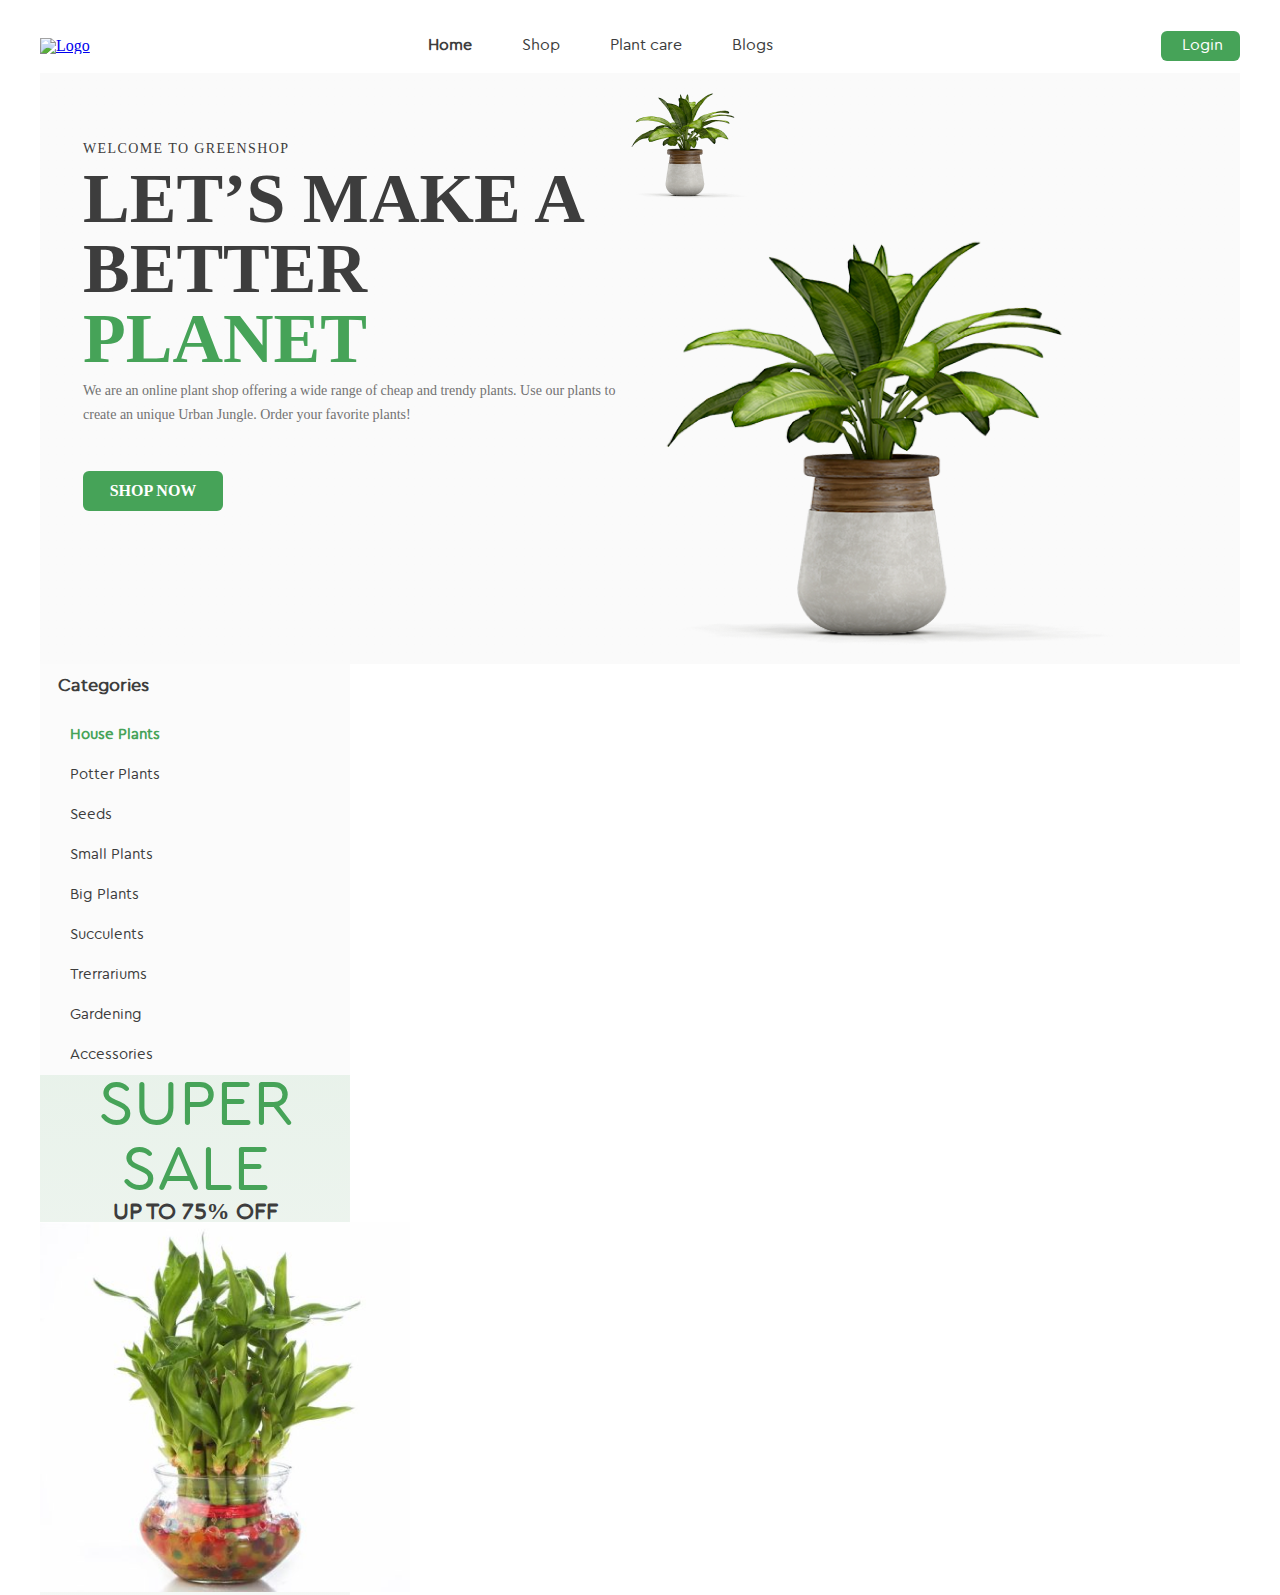
==== index.html @ 7dba87c8 "add dz7" ====
<!doctype html>
<html lang="en">
<head>
    <meta charset="UTF-8">
    <meta name="viewport"
          content="width=device-width, user-scalable=no, initial-scale=1.0, maximum-scale=1.0, minimum-scale=1.0">
    <meta http-equiv="X-UA-Compatible" content="ie=edge">
    <title>GREENSHOP</title>
    <link rel="stylesheet" href="css/reset.css">
    <link rel="stylesheet" href="css/style.css">
</head>
<body>

<header>
    <div class="container">
        <a href="#">
            <img src="img/Logo.svg" alt="Logo">
        </a>
        <nav>
            <ul>
                <li>
                    <a class="home" href="#">Home</a>
                </li>
                <li>
                    <a class="shop" href="#">Shop</a>
                </li>
                <li>
                    <a class="plantcare" href="#">Plant care</a>
                </li>
                <li>
                    <a class="blogs" href="#">Blogs</a>
                </li>
            </ul>
        </nav>
        <a class="login_btn" href="#">
            <img src="img/Logout.svg" alt="">
            Login
        </a>
    </div>
</header>

<main>
    <section class="banner">
        <div class="container">
            <div>
                <h2 class="welcome" >
                    WELCOME TO GREENSHOP
                </h2>
                <h1 class="planet">
                    Let’s Make a Better <span>Planet</span>
                </h1>
                <p class="urban">
                    We are an online plant shop offering a wide range of cheap and trendy plants. Use our plants to create an unique Urban Jungle. Order your favorite plants!
                </p>
                <a class="shop" href="#">
                    SHOP NOW
                </a>
            </div>
            <div>
                <img class="small" src="img/01%202.png" alt="flower">
                <img class="big" src="img/01%201.png" alt="flower">
            </div>
        </div>
    </section>
    <section class="product">
        <div class="container">
            <div class="menu">
                <nav>
                    <h3 class="categories">
                        Categories
                    </h3>
                    <ul>
                        <li>
                            <a class="houseplants" href="#">House Plants</a>
                        </li>
                        <li>
                            <a href="#">Potter Plants</a>
                        </li>
                        <li>
                            <a href="#">Seeds</a>
                        </li>
                        <li>
                            <a href="#">Small Plants</a>
                        </li>
                        <li>
                            <a href="#">Big Plants</a>
                        </li>
                        <li>
                            <a href="#">Succulents</a>
                        </li>
                        <li>
                            <a href="#">Trerrariums</a>
                        </li>
                        <li>
                            <a href="#">Gardening</a>
                        </li>
                        <li>
                            <a href="#">Accessories</a>
                        </li>
                    </ul>
                </nav>
                <div class="supersale">
                    <h1 class="super">SUPER SALE</h1>
                    <h2 class="up">UP TO 75% OFF</h2>
                    <img src="img/image%2012.png" alt="flower">
                </div>
            </div>
        </div>
    </section>
</main>

<footer></footer>

</body>
</html>
---- css/style.css ----
@font-face {
    font-family: 'cera_round_pro_demoregular';
    src: url('../fonts/ceraroundprodemo-regular-webfont.eot');
    src: url('../fonts/ceraroundprodemo-regular-webfont.eot?#iefix') format('embedded-opentype'),
    url('../fonts/ceraroundprodemo-regular-webfont.woff2') format('woff2'),
    url('../fonts/ceraroundprodemo-regular-webfont.woff') format('woff'),
    url('../fonts/ceraroundprodemo-regular-webfont.ttf') format('truetype'),
    url('../fonts/ceraroundprodemo-regular-webfont.svg#cera_round_pro_demoregular') format('svg');
    font-weight: normal;
    font-style: normal;
}
*{
    padding: 0;
    margin: 0;
    box-sizing: border-box;
}
.modal{
    max-width: 520px;
    margin: auto;
    padding: 52px 100px 40px 100px;
    border-bottom: solid 10px #46a358;
}
.modal .link{
    text-align: center;
    margin-bottom: 40px;
}
.modal .link a{
    font-weight: 500;
    font-size: 20px;
    line-height: 80%;
    color: #3d3d3d;
    text-decoration: none;
}
.modal .link a:last-of-type{
    color: #46a358;
}
.modal .link span{
    font-weight: 250;
    font-size: 18px;
    line-height: 89%;
    color: #3d3d3d;
    margin: 0 11px;
}
.text{
    margin-bottom: 14px;
    font-weight: 400;
    font-size: 13px;
    line-height: 123%;
    color: #3d3d3d;
}
.form .box{
    width: 300px;
    height: 40px;
    border: 1px solid #eaeaea;
    border-radius: 5px;

    font-weight: 400;
    font-size: 14px;
    line-height: 114%;
    color: #a5a5a5;

    padding: 12px 14px;

    margin-bottom: 16px;
}
.form input:last-of-type{
    margin-bottom: 41px;
}

.form .btn{
    width: 300px;
    height: 45px;
    background: #46a358;
    font-weight: 700;
    font-size: 16px;
    line-height: 100%;
    color: #fff;
    padding: 13px;
    text-align: center;
    margin-bottom: 36px;
}
.with{
    font-weight: 400;
    font-size: 13px;
    line-height: 123%;
    color: #3d3d3d;
    text-align: center;
    margin-bottom: 27px;
}
.social{
    border: 1px solid #eaeaea;
    border-radius: 5px;
    width: 300px;
    height: 40px;

    display: flex;
    justify-content: center;
    align-items: center;

    text-decoration: none;
    font-weight: 500;
    font-size: 13px;
    line-height: 123%;
    text-align: center;
    color: #727272;
}
.modal .social .picinet{
    margin-right: 9px;
}

.social.twoa{
    margin-bottom: 15px;
}



header .container{
    max-width: 1200px;
    margin: auto;
}
header{
    padding-top: 31px;
    padding-bottom: 12px;
}
.login_btn{
    border-radius: 6px;
    background: #46a358;
    font-weight: 500;
    font-size: 16px;
    color: #fff;
    text-decoration: none;

    display: inline-flex;
    justify-content: center;
    align-items: center;

    padding: 7px 17px;
    font-family: 'cera_round_pro_demoregular';
}
.login_btn img{
    margin-right: 4px;
}
header .container{
    display: flex;
    justify-content: space-between;
    align-items: center;
    max-width: 1200px;
    margin: auto;
}
header ul{
    display: flex;
    align-items: center;
    font-family: 'cera_round_pro_demoregular';
}
header .home{
    font-weight: 700;
    font-size: 16px;
    color: #3d3d3d;
    margin-right: 50px;
    text-decoration: none;
}
header .home:hover{
    color: orange;
}
header .shop, .plantcare, .blogs{
    font-weight: 400;
    font-size: 16px;
    color: #3d3d3d;
    margin-right: 50px;
    text-decoration: none;
}

main{
    max-width: 1200px;
    margin: auto;
}
main .banner .welcome{
    font-weight: 500;
    font-size: 14px;
    line-height: 114%;
    letter-spacing: 0.1em;
    text-transform: uppercase;
    color: #3d3d3d;
    padding-top: 68px;
    padding-bottom: 7px;
}
main .banner .planet{
    max-width: 530px;
    font-weight: 900;
    font-size: 70px;
    line-height: 100%;
    text-transform: uppercase;
    color: #3d3d3d;
    margin-bottom: 5px;
}
main span{
    color: #46a358;
}
main .banner .urban{
    max-width: 557px;
    font-weight: 400;
    font-size: 14px;
    line-height: 171%;
    color: #727272;
    margin-bottom: 44px;
}
main .banner .shop{
    border-radius: 6px;
    background: #46a358;

    display: inline-flex;
    justify-content: center;
    align-items: center;
    
    font-weight: 700;
    font-size: 16px;
    line-height: 125%;
    text-transform: uppercase;
    color: #fff;
    text-decoration: none;
    width: 140px;
    height: 40px;
    margin-bottom: 85px;
}
main .banner .container{
    display: inline-flex;
    box-sizing: border-box ;
    padding-left: 43px;
    background: linear-gradient(135deg, rgba(245, 245, 245, 0.5) 0%, rgba(245, 245, 245, 0.5) 100%);
}
main .banner .big{
    max-width: 507px;
}
main .banner .small{
    width: 135px;
}


/*main .product .container{*/
/*    display: flex;*/
/*    justify-content: space-between;*/
/*}*/

.product .menu{
    max-width: 310px;
    background: #fbfbfb;
}
.product .menu .categories{
    font-weight: 700;
    font-size: 18px;
    line-height: 89%;
    color: #3d3d3d;
    padding: 14px 18px;
    margin-bottom: 7px;
    font-family: 'cera_round_pro_demoregular';
}
.product .menu .houseplants{
    font-weight: 700;
    font-size: 15px;
    line-height: 267%;
    color: #46a358;
    text-decoration: none;
}
.product .menu a{
    font-weight: 400;
    color: #3d3d3d;
    font-size: 15px;
    line-height: 267%;
    text-decoration: none;
    padding: 37px 30px;
    margin-bottom: 377px;
    font-family: 'cera_round_pro_demoregular';
}
.product .menu .supersale{
    max-width: 310px;
    background: linear-gradient(180deg, rgba(70, 163, 88, 0.1) 0%, rgba(70, 163, 88, 0.03) 100%);
}
.product .menu .super{
    font-weight: 400;
    font-size: 65px;
    line-height: 100%;
    color: #46a358;
    text-align: center;
    font-family: 'cera_round_pro_demoregular';
}
.product .menu .up{
    font-weight: 700;
    font-size: 23px;
    line-height: 70%;
    text-align: center;
    color: #3d3d3d;
    font-family: 'cera_round_pro_demoregular';

}
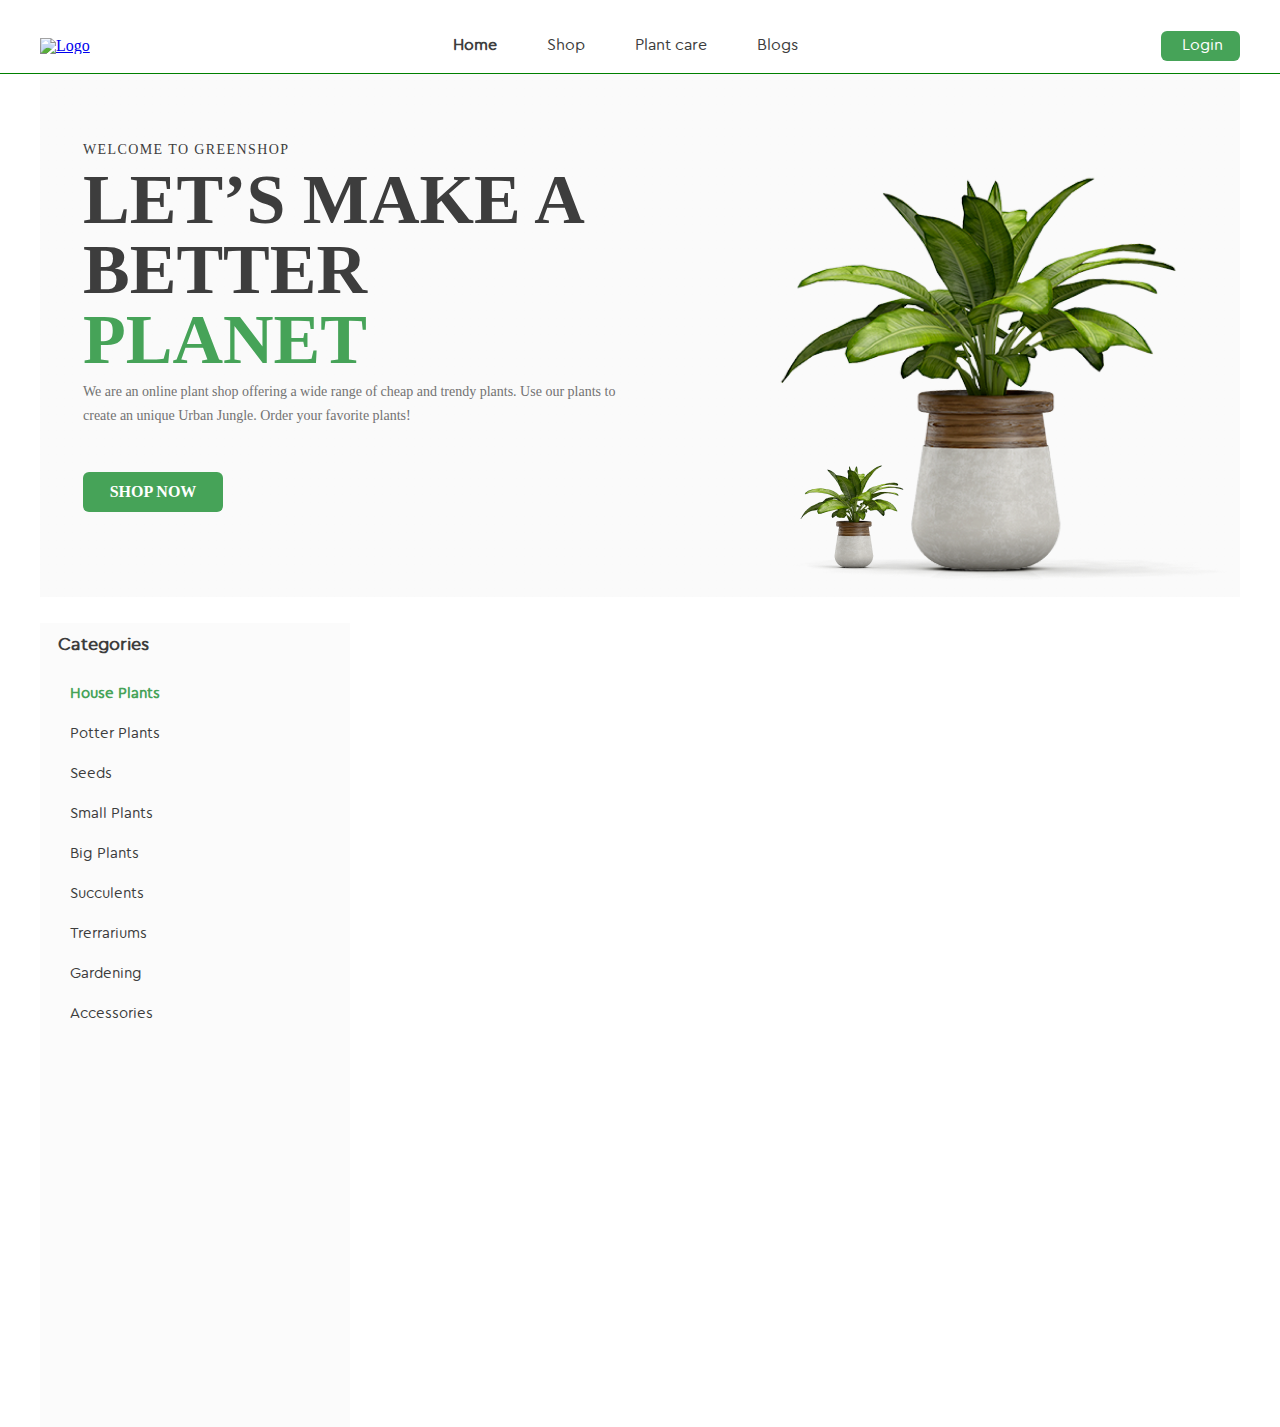
==== commit 227bf896: "add dz7" ====
--- a/index.html
+++ b/index.html
@@ -56,22 +56,21 @@
                     SHOP NOW
                 </a>
             </div>
-            <div>
-                <img class="small" src="img/01%202.png" alt="flower">
-                <img class="big" src="img/01%201.png" alt="flower">
+            <div class="flowers">
+                <img src="img/01%202.png" alt="flower">
             </div>
         </div>
     </section>
+
     <section class="product">
         <div class="container">
             <div class="menu">
-                <nav>
-                    <h3 class="categories">
+                <h2 class="categories">
                         Categories
-                    </h3>
+                </h2>
                     <ul>
                         <li>
-                            <a class="houseplants" href="#">House Plants</a>
+                            <a href="#">House Plants</a>
                         </li>
                         <li>
                             <a href="#">Potter Plants</a>
@@ -98,12 +97,10 @@
                             <a href="#">Accessories</a>
                         </li>
                     </ul>
-                </nav>
-                <div class="supersale">
-                    <h1 class="super">SUPER SALE</h1>
-                    <h2 class="up">UP TO 75% OFF</h2>
-                    <img src="img/image%2012.png" alt="flower">
-                </div>
+                <img src="img/Supersale.png" alt="">
+            </div>
+            <div class="muchplants">
+
             </div>
         </div>
     </section>
--- a/css/style.css
+++ b/css/style.css
@@ -66,7 +66,6 @@
 .form input:last-of-type{
     margin-bottom: 41px;
 }
-
 .form .btn{
     width: 300px;
     height: 45px;
@@ -107,7 +106,6 @@
 .modal .social .picinet{
     margin-right: 9px;
 }
-
 .social.twoa{
     margin-bottom: 15px;
 }
@@ -121,6 +119,7 @@
 header{
     padding-top: 31px;
     padding-bottom: 12px;
+    border-bottom: solid 1px green;
 }
 .login_btn{
     border-radius: 6px;
@@ -150,13 +149,13 @@
 header ul{
     display: flex;
     align-items: center;
+    gap: 50px;
     font-family: 'cera_round_pro_demoregular';
 }
 header .home{
     font-weight: 700;
     font-size: 16px;
     color: #3d3d3d;
-    margin-right: 50px;
     text-decoration: none;
 }
 header .home:hover{
@@ -166,13 +165,17 @@
     font-weight: 400;
     font-size: 16px;
     color: #3d3d3d;
-    margin-right: 50px;
-    text-decoration: none;
-}
+    text-decoration: none;
+}
+
+
 
 main{
     max-width: 1200px;
     margin: auto;
+}
+main .banner{
+    margin-bottom: 26px;
 }
 main .banner .welcome{
     font-weight: 500;
@@ -223,24 +226,21 @@
     margin-bottom: 85px;
 }
 main .banner .container{
-    display: inline-flex;
+    display: flex;
+    justify-content: space-between;
     box-sizing: border-box ;
     padding-left: 43px;
     background: linear-gradient(135deg, rgba(245, 245, 245, 0.5) 0%, rgba(245, 245, 245, 0.5) 100%);
 }
-main .banner .big{
-    max-width: 507px;
-}
-main .banner .small{
-    width: 135px;
-}
-
-
-/*main .product .container{*/
-/*    display: flex;*/
-/*    justify-content: space-between;*/
-/*}*/
-
+main .container .flowers{
+    display: flex;
+    align-items: flex-end;
+}
+
+
+.product .container{
+
+}
 .product .menu{
     max-width: 310px;
     background: #fbfbfb;
@@ -254,41 +254,27 @@
     margin-bottom: 7px;
     font-family: 'cera_round_pro_demoregular';
 }
-.product .menu .houseplants{
+.product .menu li:first-of-type a{
     font-weight: 700;
     font-size: 15px;
     line-height: 267%;
     color: #46a358;
     text-decoration: none;
 }
-.product .menu a{
+.product .menu ul a{
     font-weight: 400;
     color: #3d3d3d;
     font-size: 15px;
     line-height: 267%;
     text-decoration: none;
-    padding: 37px 30px;
+    padding-left: 30px;
+    font-family: 'cera_round_pro_demoregular';
+}
+.product .menu ul{
     margin-bottom: 377px;
-    font-family: 'cera_round_pro_demoregular';
-}
-.product .menu .supersale{
-    max-width: 310px;
-    background: linear-gradient(180deg, rgba(70, 163, 88, 0.1) 0%, rgba(70, 163, 88, 0.03) 100%);
-}
-.product .menu .super{
-    font-weight: 400;
-    font-size: 65px;
-    line-height: 100%;
-    color: #46a358;
-    text-align: center;
-    font-family: 'cera_round_pro_demoregular';
-}
-.product .menu .up{
-    font-weight: 700;
-    font-size: 23px;
-    line-height: 70%;
-    text-align: center;
-    color: #3d3d3d;
-    font-family: 'cera_round_pro_demoregular';
-
-}
+}
+
+
+
+
+
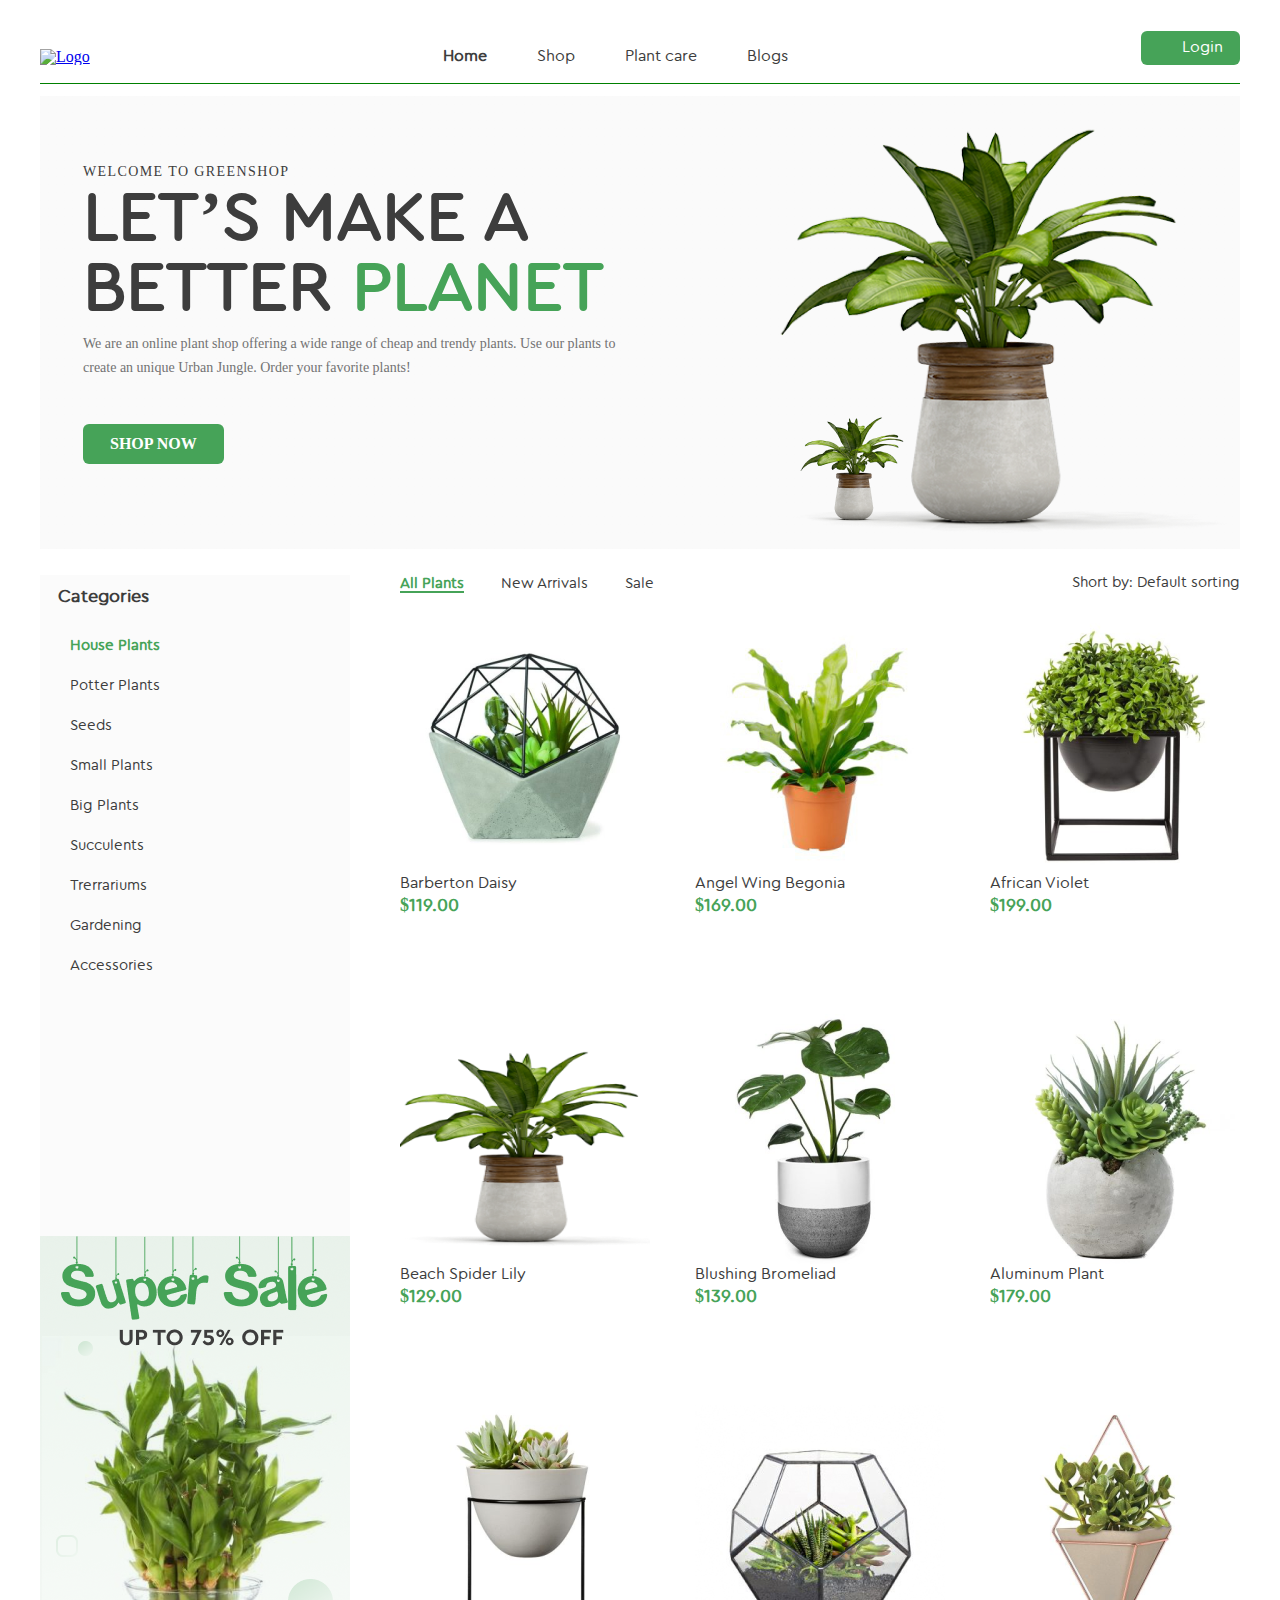
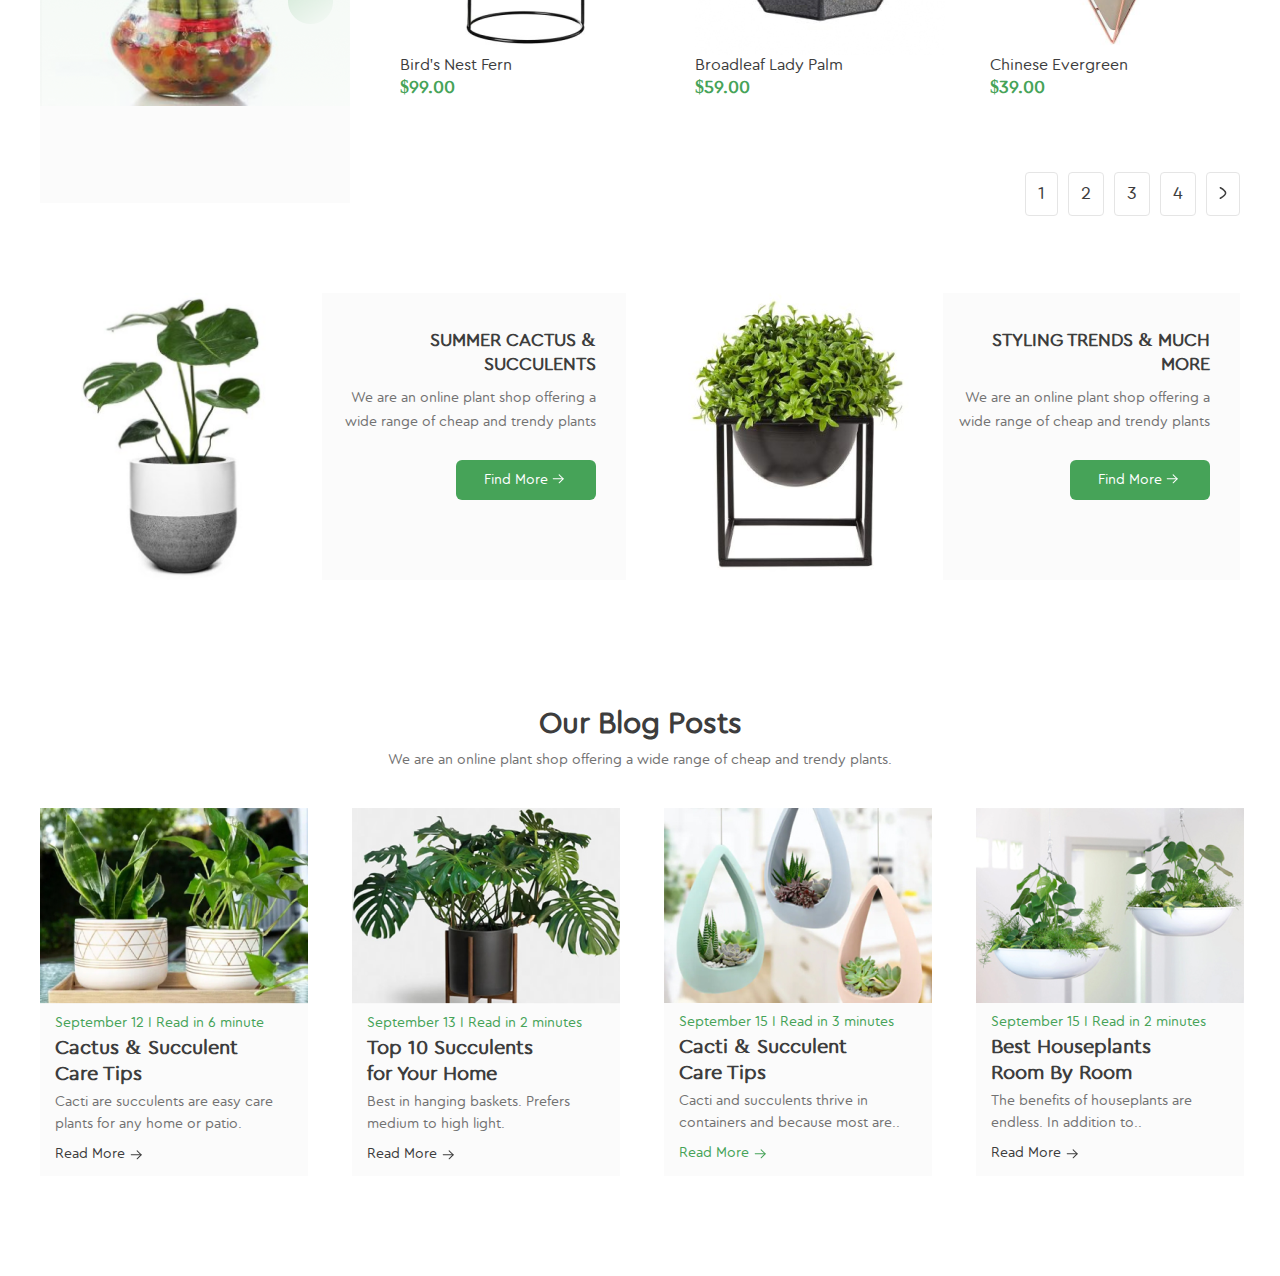
==== commit 66c17852: "add dz9" ====
--- a/index.html
+++ b/index.html
@@ -33,7 +33,6 @@
             </ul>
         </nav>
         <a class="login_btn" href="#">
-            <img src="img/Logout.svg" alt="">
             Login
         </a>
     </div>
@@ -57,7 +56,7 @@
                 </a>
             </div>
             <div class="flowers">
-                <img src="img/01%202.png" alt="flower">
+                <img src="img/012.png" alt="flower">
             </div>
         </div>
     </section>
@@ -65,9 +64,7 @@
     <section class="product">
         <div class="container">
             <div class="menu">
-                <h2 class="categories">
-                        Categories
-                </h2>
+                <h2>Categories</h2>
                     <ul>
                         <li>
                             <a href="#">House Plants</a>
@@ -97,10 +94,173 @@
                             <a href="#">Accessories</a>
                         </li>
                     </ul>
-                <img src="img/Supersale.png" alt="">
+                <img src="img/Supersale.png" alt="logo(">
             </div>
             <div class="muchplants">
-
+                <div class="top">
+                    <ul>
+                        <li>
+                            <a href="#">
+                                <span>All Plants</span>
+                            </a>
+                        </li>
+                        <li>
+                            <a href="#">New Arrivals</a>
+                        </li>
+                        <li>
+                            <a href="#">Sale</a>
+                        </li>
+                    </ul>
+                    <p>
+                        Short by: Default sorting
+                    </p>
+                </div>
+                <div class="plants">
+                    <article>
+                        <img src="img/image1.png" alt="">
+                        <h2>Barberton Daisy</h2>
+                        <p>$119.00</p>
+                    </article>
+                    <article>
+                        <img src="img/image2.png" alt="">
+                        <h2>Angel Wing Begonia</h2>
+                        <p>$169.00</p>
+                    </article>
+                    <article>
+                        <img src="img/image3.png" alt="">
+                        <h2>African Violet</h2>
+                        <p>$199.00</p>
+                    </article>
+                    <article>
+                        <img src="img/image4.png" alt="">
+                        <h2>Beach Spider Lily</h2>
+                        <p>$129.00</p>
+                    </article>
+                    <article>
+                        <img src="img/image5.png" alt="">
+                        <h2>Blushing Bromeliad</h2>
+                        <p>$139.00</p>
+                    </article>
+                    <article>
+                        <img src="img/image6.png" alt="">
+                        <h2>Aluminum Plant</h2>
+                        <p>$179.00</p>
+                    </article>
+                    <article>
+                        <img src="img/image7.png" alt="">
+                        <h2>Bird's Nest Fern</h2>
+                        <p>$99.00</p>
+                    </article>
+                    <article>
+                        <img src="img/image8.png" alt="">
+                        <h2>Broadleaf Lady Palm</h2>
+                        <p>$59.00</p>
+                    </article>
+                    <article>
+                        <img src="img/image10.png" alt="">
+                        <h2>Chinese Evergreen</h2>
+                        <p>$39.00</p>
+                    </article>
+                </div>
+                <div class="list">
+                    <ul>
+                        <li>
+                            <a href="#">1</a>
+                        </li>
+                        <li>
+                            <a href="#">2</a>
+                        </li>
+                        <li>
+                            <a href="#">3</a>
+                        </li>
+                        <li>
+                            <a href="#">4</a>
+                        </li>
+                        <li>
+                            <a href="#">
+                                <img src="img/Stroke1.svg" alt="logo">
+                            </a>
+                        </li>
+                    </ul>
+                </div>
+            </div>
+        </div>
+    </section>
+
+    <section class="summer">
+      <div class="container">
+          <article>
+              <img src="img/image14.png" alt="logo">
+              <div class="right">
+                  <h3>Summer cactus & succulents</h3>
+                  <p>
+                      We are an online plant shop offering a wide range of cheap and trendy plants
+                  </p>
+                  <a href="#" class="find">Find More</a>
+              </div>
+          </article>
+          <article>
+              <img src="img/image15.png" alt="logo">
+              <div class="right">
+                  <h3>Styling Trends & much more</h3>
+                  <p>
+                      We are an online plant shop offering a wide range of cheap and trendy plants
+                  </p>
+                  <a href="#" class="find">Find More</a>
+              </div>
+          </article>
+      </div>
+    </section>
+
+    <section class="blog">
+        <div class="container">
+            <h2>Our Blog Posts</h2>
+            <p class="online">We are an online plant shop offering a wide range of cheap and trendy plants.</p>
+            <div class="cards">
+                <article>
+                        <img src="img/01.png" alt="logo">
+                        <p>
+                            September 12  I Read in 6 minute
+                        </p>
+                        <h3>Cactus & Succulent Care Tips</h3>
+                        <p>
+                            Cacti are succulents are easy care plants for any home or patio.
+                        </p>
+                        <a href="#" class="read">Read More</a>
+                </article>
+                <article>
+                    <img src="img/02.png" alt="logo">
+                    <p>
+                        September 13  I Read in 2 minutes
+                    </p>
+                    <h3>Top 10 Succulents for Your Home</h3>
+                    <p>
+                        Best in hanging baskets. Prefers medium to high light.
+                    </p>
+                    <a href="#" class="read">Read More</a>
+                </article>
+                <article>
+                    <img src="img/03.png" alt="logo">
+                    <p>
+                        September 15  I Read in 3 minutes
+                    </p>
+                    <h3>Cacti & Succulent Care Tips</h3>
+                    <p>
+                        Cacti and succulents thrive in containers and because most are..
+                    </p>
+                    <a href="#" class="read"><span>Read More</span></a>
+                </article>
+                <article>
+                    <img src="img/04.png" alt="logo">
+                    <p>
+                        September 15  I Read in 2 minutes
+                    </p>
+                    <h3>Best Houseplants Room by Room</h3>
+                    <p>
+                        The benefits of houseplants are endless. In addition to..
+                    </p>
+                    <a href="#" class="read">Read More</a>
+                </article>
             </div>
         </div>
     </section>
--- a/css/style.css
+++ b/css/style.css
@@ -112,13 +112,18 @@
 
 
 
-header .container{
+.container{
     max-width: 1200px;
     margin: auto;
 }
 header{
     padding-top: 31px;
     padding-bottom: 12px;
+}
+header .container{
+    display: flex;
+    justify-content: space-between;
+    align-items: center;
     border-bottom: solid 1px green;
 }
 .login_btn{
@@ -133,18 +138,24 @@
     justify-content: center;
     align-items: center;
 
+    margin-bottom: 18px;
     padding: 7px 17px;
     font-family: 'cera_round_pro_demoregular';
 }
-.login_btn img{
+.login_btn:before{
+    background-image: url("../img/Logout.svg");
+    display: inline-block;
+    width: 20px;
+    height: 20px;
+    content: "";
     margin-right: 4px;
 }
-header .container{
-    display: flex;
-    justify-content: space-between;
-    align-items: center;
-    max-width: 1200px;
-    margin: auto;
+.login_btn:hover{
+    color: black;
+}
+.login_btn:hover:before{
+    background-image: url("../img/Logout_2.svg");
+
 }
 header ul{
     display: flex;
@@ -170,14 +181,17 @@
 
 
 
-main{
-    max-width: 1200px;
-    margin: auto;
-}
-main .banner{
+.banner{
     margin-bottom: 26px;
 }
-main .banner .welcome{
+.banner .container{
+    display: flex;
+    justify-content: space-between;
+    box-sizing: border-box ;
+    padding-left: 43px;
+    background: linear-gradient(135deg, rgba(245, 245, 245, 0.5) 0%, rgba(245, 245, 245, 0.5) 100%);
+}
+.banner .welcome{
     font-weight: 500;
     font-size: 14px;
     line-height: 114%;
@@ -187,7 +201,7 @@
     padding-top: 68px;
     padding-bottom: 7px;
 }
-main .banner .planet{
+.banner .planet{
     max-width: 530px;
     font-weight: 900;
     font-size: 70px;
@@ -195,11 +209,12 @@
     text-transform: uppercase;
     color: #3d3d3d;
     margin-bottom: 5px;
-}
-main span{
-    color: #46a358;
-}
-main .banner .urban{
+    font-family: 'cera_round_pro_demoregular';
+}
+.banner span{
+    color: #46a358;
+}
+.banner .urban{
     max-width: 557px;
     font-weight: 400;
     font-size: 14px;
@@ -207,7 +222,7 @@
     color: #727272;
     margin-bottom: 44px;
 }
-main .banner .shop{
+.banner .shop{
     border-radius: 6px;
     background: #46a358;
 
@@ -221,31 +236,27 @@
     text-transform: uppercase;
     color: #fff;
     text-decoration: none;
-    width: 140px;
-    height: 40px;
+    padding: 10px 27px;
     margin-bottom: 85px;
 }
-main .banner .container{
-    display: flex;
-    justify-content: space-between;
-    box-sizing: border-box ;
-    padding-left: 43px;
-    background: linear-gradient(135deg, rgba(245, 245, 245, 0.5) 0%, rgba(245, 245, 245, 0.5) 100%);
-}
-main .container .flowers{
+.banner .flowers{
     display: flex;
     align-items: flex-end;
 }
 
 
+.product{
+    margin-bottom: 90px;
+}
 .product .container{
-
+    display: flex;
+    justify-content: space-between;
 }
 .product .menu{
     max-width: 310px;
     background: #fbfbfb;
 }
-.product .menu .categories{
+.product .menu h2{
     font-weight: 700;
     font-size: 18px;
     line-height: 89%;
@@ -261,7 +272,7 @@
     color: #46a358;
     text-decoration: none;
 }
-.product .menu ul a{
+.product .menu a{
     font-weight: 400;
     color: #3d3d3d;
     font-size: 15px;
@@ -271,10 +282,264 @@
     font-family: 'cera_round_pro_demoregular';
 }
 .product .menu ul{
-    margin-bottom: 377px;
-}
-
-
-
-
-
+    margin-bottom: 250px;
+}
+
+
+
+.product .top{
+    max-width: 840px;
+    display: flex;
+    justify-content: space-between;
+    margin-bottom: 31px;
+    margin-left: 50px;
+}
+.product .top li a{
+    font-weight: 400;
+    font-size: 15px;
+    line-height: 107%;
+    color: #3d3d3d;
+    text-decoration: none;
+    font-family: 'cera_round_pro_demoregular';
+}
+.product .top li:first-of-type a{
+    font-weight: 700;
+    font-size: 15px;
+    line-height: 107%;
+    color: #46a358;
+    border-bottom: 2px solid #46a358;
+    width: 65px;
+}
+.product .top p{
+    font-weight: 400;
+    font-size: 15px;
+    line-height: 107%;
+    color: #3d3d3d;
+    font-family: 'cera_round_pro_demoregular';
+}
+.product .top ul{
+    display: flex;
+    align-items: flex-start;
+    gap: 37px;
+}
+.product .plants{
+    max-width: 840px;
+    display: flex;
+    justify-content: space-between;
+    flex-wrap: wrap;
+    gap: 100px 20px;
+    margin-left: 50px;
+    margin-bottom: 90px;
+}
+.product .plants img{
+    width: 250px;
+    height: 250px;
+}
+.product .plants h2{
+    font-weight: 400;
+    font-size: 16px;
+    line-height: 100%;
+    color: #3d3d3d;
+    margin-bottom: 6px;
+    font-family: 'cera_round_pro_demoregular';
+}
+.product .plants p{
+    font-weight: 700;
+    font-size: 18px;
+    line-height: 89%;
+    color: #46a358;
+    font-family: 'cera_round_pro_demoregular';
+}
+.product .list{
+    display: flex;
+    justify-content: flex-end;
+}
+.product .list ul{
+    display: flex;
+    width: 215px;
+    gap: 10px;
+    font-family: 'cera_round_pro_demoregular';
+}
+.product .list li a{
+    border: 1px solid #e5e5e5;
+    border-radius:4px;
+    font-weight: 300;
+    font-size: 18px;
+    line-height: 89%;
+    color: #3d3d3d;
+    padding: 12px;
+    text-decoration: none;
+}
+.product .list li a:hover{
+    color: white;
+    background: green;
+}
+
+
+.summer{
+    margin-bottom: 138px;
+}
+.summer .container{
+    display: flex;
+    justify-content: space-between;
+}
+.summer img{
+    width: 289px;
+    height: 287px;
+}
+.summer .right{
+    padding-right: 30px;
+}
+.summer article{
+    display: flex;
+    justify-content: space-between;
+    text-align: right;
+    max-width: 586px;
+    background: #fbfbfb;
+}
+.summer h3{
+    font-weight: 900;
+    font-size: 18px;
+    line-height: 133%;
+    text-transform: uppercase;
+    color: #3d3d3d;
+    padding-top: 37px;
+    margin-bottom: 9px;
+    font-family: 'cera_round_pro_demoregular';
+}
+.summer p{
+    font-weight: 400;
+    font-size: 14px;
+    line-height: 171%;
+    color: #727272;
+    margin-bottom: 25px;
+    font-family: 'cera_round_pro_demoregular';
+}
+.summer .find{
+    font-weight: 500;
+    font-size: 14px;
+    line-height: 143%;
+    color: #fff;
+    border-radius: 6px;
+    background: #46a358;
+    padding: 10px 28px;
+    text-decoration: none;
+    display: inline-flex;
+    justify-content: center;
+    align-items: center;
+    font-family: 'cera_round_pro_demoregular';
+}
+.summer .find:after{
+    background-image: url("../img/ArrowRightFind_2.svg");
+    display: inline-block;
+    width: 18px;
+    height: 18px;
+    content: "";
+    margin-left: 2px;
+
+    stroke: #fff;
+}
+
+
+
+.blog{
+    margin-bottom: 100px;
+}
+.blog .cards{
+    display: flex;
+    justify-content: space-between;
+    gap: 44px;
+}
+.blog article{
+    width: 268px;
+    background: #fbfbfb;
+}
+.blog h2{
+    font-weight: 700;
+    font-size: 30px;
+    line-height: 53%;
+    text-align: center;
+    color: #3d3d3d;
+    margin-bottom: 15px;
+    font-family: 'cera_round_pro_demoregular';
+}
+.blog .online{
+    font-weight: 400;
+    font-size: 14px;
+    line-height: 171%;
+    text-align: center;
+    color: #727272;
+    margin-bottom: 35px;
+    font-family: 'cera_round_pro_demoregular';
+}
+.blog img{
+    margin-bottom: 9px;
+}
+.blog article p:first-of-type{
+    font-weight: 500;
+    font-size: 14px;
+    line-height: 114%;
+    color: #46a358;
+    padding-left: 15px;
+    margin-bottom: 4px;
+    font-family: 'cera_round_pro_demoregular';
+}
+.blog h3{
+    font-weight: 700;
+    font-size: 20px;
+    line-height: 130%;
+    color: #3d3d3d;
+    padding-left: 15px;
+    margin-bottom: 4px;
+    font-family: 'cera_round_pro_demoregular';
+}
+.blog h3:first-of-type{
+   padding-right: 64px;
+}
+.blog h3:nth-of-type(2){
+    padding-right: 53px;
+}
+.blog h3:nth-of-type(3){
+    padding-right: 79px;
+}
+.blog article:last-of-type h3{
+    text-transform: capitalize;
+    padding-right: 85px;
+}
+.blog article p:last-of-type{
+    font-weight: 400;
+    font-size: 14px;
+    line-height: 157%;
+    color: #727272;
+    padding-left: 15px;
+    padding-right: 11px;
+    margin-bottom: 9px;
+    font-family: 'cera_round_pro_demoregular';
+}
+.blog article span{
+    color: #46a358;
+}
+.blog .read{
+    font-weight: 500;
+    font-size: 14px;
+    line-height: 114%;
+    color: #3d3d3d;
+    padding-left: 15px;
+    padding-bottom: 13px;
+    text-decoration: none;
+    display: inline-flex;
+    justify-content: center;
+
+    font-family: 'cera_round_pro_demoregular';
+}
+.blog .read:after{
+    background-image: url("../img/ArrowRightRead.svg");
+    display: inline-block;
+    width: 16px;
+    height: 16px;
+    content: "";
+    margin-left: 3px;
+}
+.blog article:nth-of-type(3) .read:after{
+    background-image: url("../img/ArrowRightRead_2.svg");
+}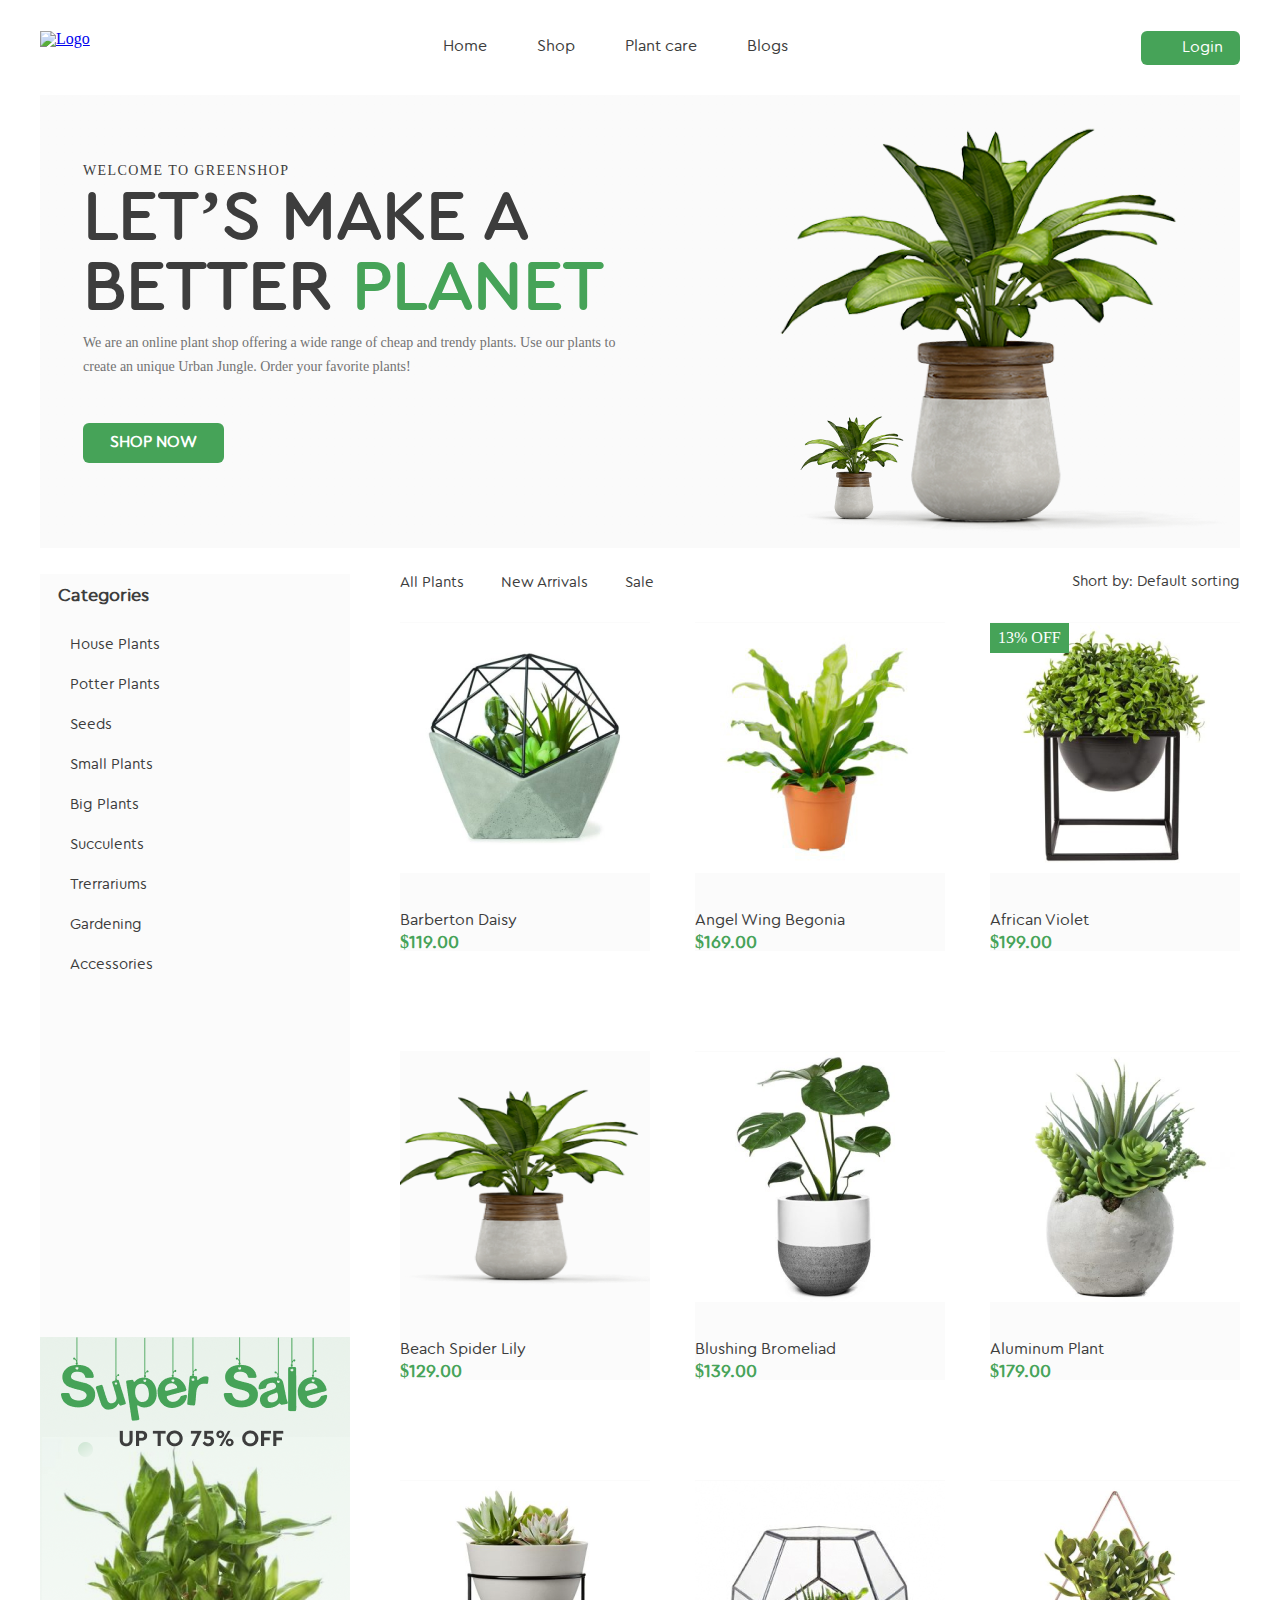
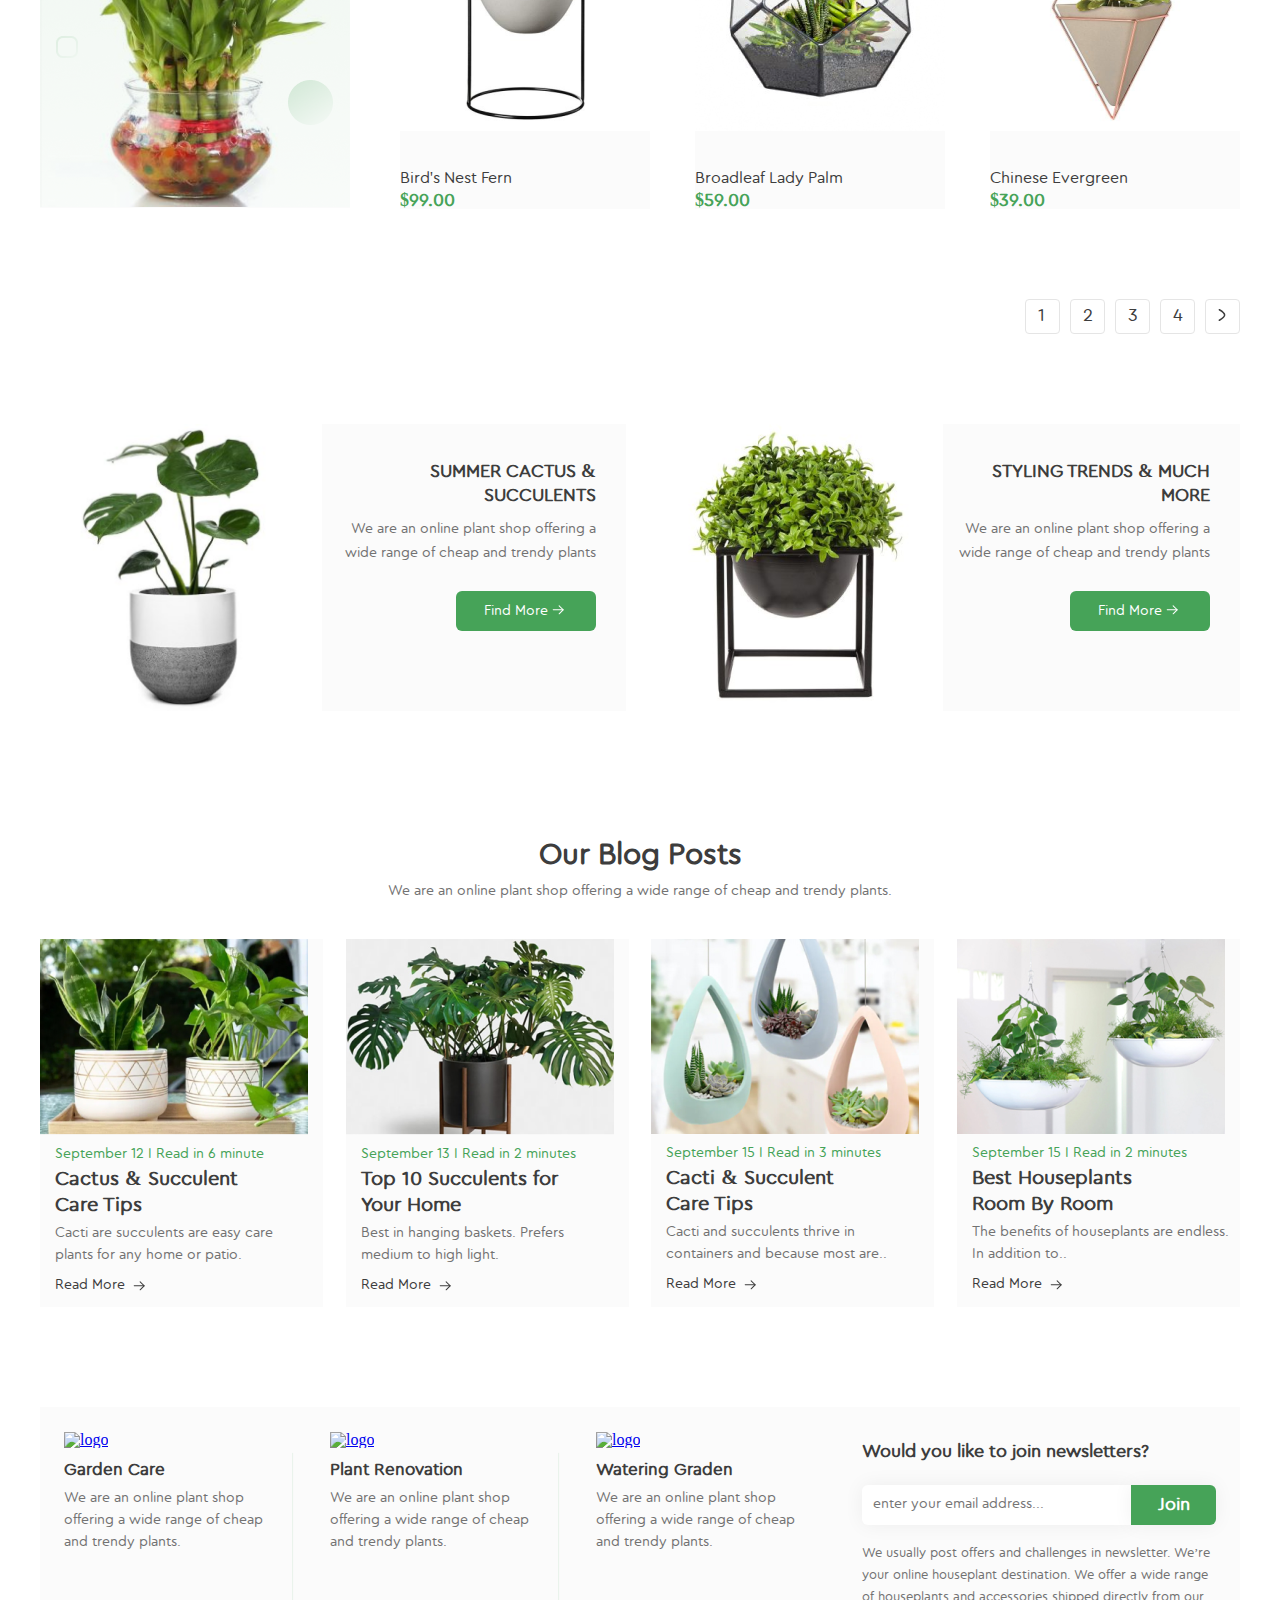
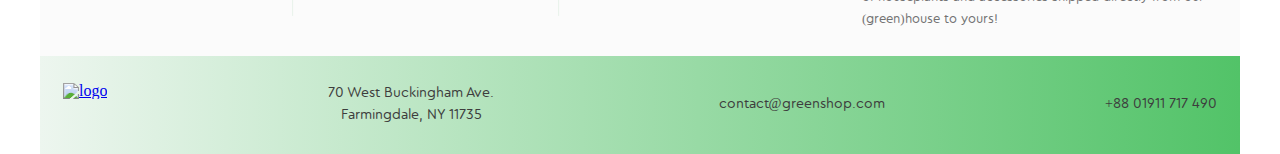
==== commit cc6b3655: "add update dz12" ====
--- a/index.html
+++ b/index.html
@@ -7,32 +7,48 @@
     <meta http-equiv="X-UA-Compatible" content="ie=edge">
     <title>GREENSHOP</title>
     <link rel="stylesheet" href="css/reset.css">
+<!--    <link rel="stylesheet" href="css/owl.carousel.css">-->
+<!--    <link rel="stylesheet" href="css/owl.theme.default.css">-->
     <link rel="stylesheet" href="css/style.css">
 </head>
 <body>
 
 <header>
     <div class="container">
-        <a href="#">
+        <a class="logo" href="#">
             <img src="img/Logo.svg" alt="Logo">
         </a>
         <nav>
             <ul>
-                <li>
-                    <a class="home" href="#">Home</a>
+                <li class="dropdown">
+                    <a class="menu" href="#">Home</a>
                 </li>
-                <li>
-                    <a class="shop" href="#">Shop</a>
+                <li class="dropdown">
+                    <a class="menu" href="#">Shop</a>
                 </li>
-                <li>
-                    <a class="plantcare" href="#">Plant care</a>
+                <li class="dropdown">
+                    <a class="menu" href="#">Plant care</a>
+                    <ul>
+                        <li>
+                            <a href="#">Drainage</a>
+                        </li>
+                        <li>
+                            <a href="#">Fungicides</a>
+                        </li>
+                        <li>
+                            <a href="#">Fertilizer</a>
+                        </li>
+                        <li>
+                            <a href="#">Priming</a>
+                        </li>
+                    </ul>
                 </li>
-                <li>
-                    <a class="blogs" href="#">Blogs</a>
+                <li class="dropdown">
+                    <a class="menu" href="#">Blogs</a>
                 </li>
             </ul>
         </nav>
-        <a class="login_btn" href="#">
+        <a class="login_btn" target="_blank" href="Registration.html">
             Login
         </a>
     </div>
@@ -94,14 +110,14 @@
                             <a href="#">Accessories</a>
                         </li>
                     </ul>
-                <img src="img/Supersale.png" alt="logo(">
+                <img src="img/Supersale.png" alt="logo">
             </div>
             <div class="muchplants">
                 <div class="top">
                     <ul>
                         <li>
                             <a href="#">
-                                <span>All Plants</span>
+                               All Plants
                             </a>
                         </li>
                         <li>
@@ -116,48 +132,279 @@
                     </p>
                 </div>
                 <div class="plants">
-                    <article>
-                        <img src="img/image1.png" alt="">
+                    <article class="border">
+                        <ul class="by">
+                            <li>
+                                <a href="#">
+                                    <svg width="20" height="20" viewBox="0 0 20 20" fill="none" xmlns="http://www.w3.org/2000/svg">
+                                        <path d="M14.294 16.8745H8.24077C5.65655 16.8745 3.55412 14.7721 3.55412 12.1879V7.38405C3.55412 4.98175 2.35676 2.75813 0.351225 1.4358C-0.00894369 1.19834 -0.108379 0.713895 0.129078 0.353726C0.366535 -0.00648163 0.850939 -0.105956 1.21119 0.131579C2.35606 0.886442 3.28487 1.88204 3.94905 3.02832C4.09258 3.18911 5.24995 4.41584 7.14726 4.41584H16.142C18.596 4.36995 20.5168 6.83267 19.8752 9.20138L18.8397 13.3284C18.3159 15.4163 16.4466 16.8745 14.294 16.8745ZM4.91926 5.53677C5.04912 6.1367 5.11634 6.7553 5.11634 7.38405V12.1879C5.11634 13.9107 6.51796 15.3123 8.24077 15.3123H14.294C15.7291 15.3123 16.9752 14.3401 17.3245 12.9482L18.3599 8.82121C18.7412 7.41373 17.5997 5.95084 16.142 5.97806H7.14722C6.28913 5.97806 5.54224 5.79305 4.91926 5.53677ZM7.85021 19.0226C7.85021 18.4833 7.41307 18.0462 6.87383 18.0462C5.57828 18.0978 5.57942 19.9479 6.87383 19.999C7.41307 19.999 7.85021 19.5618 7.85021 19.0226ZM15.6222 19.0226C15.6222 18.4833 15.1851 18.0462 14.6459 18.0462C13.3503 18.0978 13.3514 19.9479 14.6459 19.999C15.1851 19.999 15.6222 19.5618 15.6222 19.0226ZM16.9231 8.32138C16.9231 7.88998 16.5734 7.54027 16.142 7.54027H7.45966C6.42329 7.58152 6.42407 9.0616 7.45966 9.10249H16.142C16.5734 9.10249 16.9231 8.75279 16.9231 8.32138Z" fill="#3D3D3D"/>
+                                    </svg>
+                                </a>
+                            </li>
+                            <li>
+                                <a href="#">
+                                    <svg width="20" height="20" viewBox="0 0 20 20" fill="none" xmlns="http://www.w3.org/2000/svg">
+                                        <path d="M10 18.8873C9.71527 18.8873 9.44077 18.7842 9.22684 18.5968C8.41888 17.8903 7.63992 17.2264 6.95267 16.6408L6.94916 16.6377C4.93423 14.9207 3.19427 13.4378 1.98364 11.9771C0.630341 10.3441 0 8.79578 0 7.10434C0 5.46097 0.563507 3.94485 1.58661 2.83508C2.62192 1.71219 4.04251 1.09375 5.58716 1.09375C6.74164 1.09375 7.79892 1.45874 8.72955 2.1785C9.19922 2.54181 9.62494 2.98645 10 3.5051C10.3752 2.98645 10.8008 2.54181 11.2706 2.1785C12.2012 1.45874 13.2585 1.09375 14.413 1.09375C15.9575 1.09375 17.3782 1.71219 18.4135 2.83508C19.4366 3.94485 20 5.46097 20 7.10434C20 8.79578 19.3698 10.3441 18.0165 11.9769C16.8059 13.4378 15.0661 14.9205 13.0515 16.6374C12.363 17.224 11.5828 17.8889 10.773 18.5971C10.5592 18.7842 10.2846 18.8873 10 18.8873ZM5.58716 2.26532C4.37363 2.26532 3.25882 2.74963 2.44781 3.62915C1.62476 4.52194 1.17142 5.75607 1.17142 7.10434C1.17142 8.52692 1.70013 9.79919 2.88559 11.2296C4.03137 12.6122 5.73563 14.0645 7.70889 15.7462L7.71255 15.7492C8.4024 16.3371 9.18442 17.0036 9.99832 17.7153C10.8171 17.0023 11.6003 16.3347 12.2916 15.7458C14.2647 14.0642 15.9688 12.6122 17.1146 11.2296C18.2999 9.79919 18.8286 8.52692 18.8286 7.10434C18.8286 5.75607 18.3752 4.52194 17.5522 3.62915C16.7413 2.74963 15.6264 2.26532 14.413 2.26532C13.524 2.26532 12.7078 2.54791 11.9872 3.10516C11.3449 3.60199 10.8975 4.23004 10.6352 4.66949C10.5003 4.89548 10.2629 5.03036 10 5.03036C9.73709 5.03036 9.49966 4.89548 9.36478 4.66949C9.10263 4.23004 8.65524 3.60199 8.01285 3.10516C7.29218 2.54791 6.47598 2.26532 5.58716 2.26532Z" fill="#3D3D3D"/>
+                                    </svg>
+                                </a>
+                            </li>
+                            <li>
+                                <a href="#">
+                                    <svg width="20" height="20" viewBox="0 0 20 20" fill="none" xmlns="http://www.w3.org/2000/svg">
+                                        <path d="M14.5656 16.0023C10.5704 19.1859 4.98549 18.3049 2.02729 14.6536C-0.827886 11.1285 -0.64932 6.04314 2.44811 2.82458C5.64856 -0.50074 10.6802 -0.944658 14.3277 1.78316C15.6345 2.76027 16.6104 4.00337 17.246 5.50807C17.8853 7.02151 18.0795 8.59614 17.8578 10.2201C17.6368 11.8365 16.9918 13.2769 15.9423 14.6212C16.0272 14.6767 16.1178 14.7167 16.1827 14.7816C17.3365 15.9305 18.4859 17.0836 19.6397 18.2325C19.9132 18.5047 20.0493 18.8218 19.9682 19.204C19.8071 19.9644 18.9018 20.2579 18.3211 19.7359C18.0489 19.4918 17.7985 19.2227 17.54 18.9642C16.5923 18.0171 15.6451 17.0693 14.6973 16.1221C14.658 16.0847 14.6168 16.0497 14.5656 16.0023ZM15.9529 8.98636C15.9629 5.12659 12.8468 2.00605 8.97825 2.00043C5.12035 1.99481 2.00669 5.09037 1.98983 8.94765C1.97297 12.8168 5.08289 15.9461 8.96326 15.9642C12.8055 15.9823 15.9429 12.8499 15.9529 8.98636Z" fill="#3D3D3D"/>
+                                    </svg>
+                                </a>
+                            </li>
+                        </ul>
+                        <img src="img/image1.png" alt="logo">
                         <h2>Barberton Daisy</h2>
                         <p>$119.00</p>
                     </article>
-                    <article>
-                        <img src="img/image2.png" alt="">
+                    <article class="border">
+                        <ul class="by">
+                            <li>
+                                <a href="#">
+                                    <svg width="20" height="20" viewBox="0 0 20 20" fill="none" xmlns="http://www.w3.org/2000/svg">
+                                        <path d="M14.294 16.8745H8.24077C5.65655 16.8745 3.55412 14.7721 3.55412 12.1879V7.38405C3.55412 4.98175 2.35676 2.75813 0.351225 1.4358C-0.00894369 1.19834 -0.108379 0.713895 0.129078 0.353726C0.366535 -0.00648163 0.850939 -0.105956 1.21119 0.131579C2.35606 0.886442 3.28487 1.88204 3.94905 3.02832C4.09258 3.18911 5.24995 4.41584 7.14726 4.41584H16.142C18.596 4.36995 20.5168 6.83267 19.8752 9.20138L18.8397 13.3284C18.3159 15.4163 16.4466 16.8745 14.294 16.8745ZM4.91926 5.53677C5.04912 6.1367 5.11634 6.7553 5.11634 7.38405V12.1879C5.11634 13.9107 6.51796 15.3123 8.24077 15.3123H14.294C15.7291 15.3123 16.9752 14.3401 17.3245 12.9482L18.3599 8.82121C18.7412 7.41373 17.5997 5.95084 16.142 5.97806H7.14722C6.28913 5.97806 5.54224 5.79305 4.91926 5.53677ZM7.85021 19.0226C7.85021 18.4833 7.41307 18.0462 6.87383 18.0462C5.57828 18.0978 5.57942 19.9479 6.87383 19.999C7.41307 19.999 7.85021 19.5618 7.85021 19.0226ZM15.6222 19.0226C15.6222 18.4833 15.1851 18.0462 14.6459 18.0462C13.3503 18.0978 13.3514 19.9479 14.6459 19.999C15.1851 19.999 15.6222 19.5618 15.6222 19.0226ZM16.9231 8.32138C16.9231 7.88998 16.5734 7.54027 16.142 7.54027H7.45966C6.42329 7.58152 6.42407 9.0616 7.45966 9.10249H16.142C16.5734 9.10249 16.9231 8.75279 16.9231 8.32138Z" fill="#3D3D3D"/>
+                                    </svg>
+                                </a>
+                            </li>
+                            <li>
+                                <a href="#">
+                                    <svg width="20" height="20" viewBox="0 0 20 20" fill="none" xmlns="http://www.w3.org/2000/svg">
+                                        <path d="M10 18.8873C9.71527 18.8873 9.44077 18.7842 9.22684 18.5968C8.41888 17.8903 7.63992 17.2264 6.95267 16.6408L6.94916 16.6377C4.93423 14.9207 3.19427 13.4378 1.98364 11.9771C0.630341 10.3441 0 8.79578 0 7.10434C0 5.46097 0.563507 3.94485 1.58661 2.83508C2.62192 1.71219 4.04251 1.09375 5.58716 1.09375C6.74164 1.09375 7.79892 1.45874 8.72955 2.1785C9.19922 2.54181 9.62494 2.98645 10 3.5051C10.3752 2.98645 10.8008 2.54181 11.2706 2.1785C12.2012 1.45874 13.2585 1.09375 14.413 1.09375C15.9575 1.09375 17.3782 1.71219 18.4135 2.83508C19.4366 3.94485 20 5.46097 20 7.10434C20 8.79578 19.3698 10.3441 18.0165 11.9769C16.8059 13.4378 15.0661 14.9205 13.0515 16.6374C12.363 17.224 11.5828 17.8889 10.773 18.5971C10.5592 18.7842 10.2846 18.8873 10 18.8873ZM5.58716 2.26532C4.37363 2.26532 3.25882 2.74963 2.44781 3.62915C1.62476 4.52194 1.17142 5.75607 1.17142 7.10434C1.17142 8.52692 1.70013 9.79919 2.88559 11.2296C4.03137 12.6122 5.73563 14.0645 7.70889 15.7462L7.71255 15.7492C8.4024 16.3371 9.18442 17.0036 9.99832 17.7153C10.8171 17.0023 11.6003 16.3347 12.2916 15.7458C14.2647 14.0642 15.9688 12.6122 17.1146 11.2296C18.2999 9.79919 18.8286 8.52692 18.8286 7.10434C18.8286 5.75607 18.3752 4.52194 17.5522 3.62915C16.7413 2.74963 15.6264 2.26532 14.413 2.26532C13.524 2.26532 12.7078 2.54791 11.9872 3.10516C11.3449 3.60199 10.8975 4.23004 10.6352 4.66949C10.5003 4.89548 10.2629 5.03036 10 5.03036C9.73709 5.03036 9.49966 4.89548 9.36478 4.66949C9.10263 4.23004 8.65524 3.60199 8.01285 3.10516C7.29218 2.54791 6.47598 2.26532 5.58716 2.26532Z" fill="#3D3D3D"/>
+                                    </svg>
+                                </a>
+                            </li>
+                            <li>
+                                <a href="#">
+                                    <svg width="20" height="20" viewBox="0 0 20 20" fill="none" xmlns="http://www.w3.org/2000/svg">
+                                        <path d="M14.5656 16.0023C10.5704 19.1859 4.98549 18.3049 2.02729 14.6536C-0.827886 11.1285 -0.64932 6.04314 2.44811 2.82458C5.64856 -0.50074 10.6802 -0.944658 14.3277 1.78316C15.6345 2.76027 16.6104 4.00337 17.246 5.50807C17.8853 7.02151 18.0795 8.59614 17.8578 10.2201C17.6368 11.8365 16.9918 13.2769 15.9423 14.6212C16.0272 14.6767 16.1178 14.7167 16.1827 14.7816C17.3365 15.9305 18.4859 17.0836 19.6397 18.2325C19.9132 18.5047 20.0493 18.8218 19.9682 19.204C19.8071 19.9644 18.9018 20.2579 18.3211 19.7359C18.0489 19.4918 17.7985 19.2227 17.54 18.9642C16.5923 18.0171 15.6451 17.0693 14.6973 16.1221C14.658 16.0847 14.6168 16.0497 14.5656 16.0023ZM15.9529 8.98636C15.9629 5.12659 12.8468 2.00605 8.97825 2.00043C5.12035 1.99481 2.00669 5.09037 1.98983 8.94765C1.97297 12.8168 5.08289 15.9461 8.96326 15.9642C12.8055 15.9823 15.9429 12.8499 15.9529 8.98636Z" fill="#3D3D3D"/>
+                                    </svg>
+                                </a>
+                            </li>
+                        </ul>
+                        <img src="img/image2.png" alt="logo">
                         <h2>Angel Wing Begonia</h2>
                         <p>$169.00</p>
                     </article>
-                    <article>
-                        <img src="img/image3.png" alt="">
+                    <article class="border">
+                        <ul class="by">
+                            <li>
+                                <a href="#">
+                                    <svg width="20" height="20" viewBox="0 0 20 20" fill="none" xmlns="http://www.w3.org/2000/svg">
+                                        <path d="M14.294 16.8745H8.24077C5.65655 16.8745 3.55412 14.7721 3.55412 12.1879V7.38405C3.55412 4.98175 2.35676 2.75813 0.351225 1.4358C-0.00894369 1.19834 -0.108379 0.713895 0.129078 0.353726C0.366535 -0.00648163 0.850939 -0.105956 1.21119 0.131579C2.35606 0.886442 3.28487 1.88204 3.94905 3.02832C4.09258 3.18911 5.24995 4.41584 7.14726 4.41584H16.142C18.596 4.36995 20.5168 6.83267 19.8752 9.20138L18.8397 13.3284C18.3159 15.4163 16.4466 16.8745 14.294 16.8745ZM4.91926 5.53677C5.04912 6.1367 5.11634 6.7553 5.11634 7.38405V12.1879C5.11634 13.9107 6.51796 15.3123 8.24077 15.3123H14.294C15.7291 15.3123 16.9752 14.3401 17.3245 12.9482L18.3599 8.82121C18.7412 7.41373 17.5997 5.95084 16.142 5.97806H7.14722C6.28913 5.97806 5.54224 5.79305 4.91926 5.53677ZM7.85021 19.0226C7.85021 18.4833 7.41307 18.0462 6.87383 18.0462C5.57828 18.0978 5.57942 19.9479 6.87383 19.999C7.41307 19.999 7.85021 19.5618 7.85021 19.0226ZM15.6222 19.0226C15.6222 18.4833 15.1851 18.0462 14.6459 18.0462C13.3503 18.0978 13.3514 19.9479 14.6459 19.999C15.1851 19.999 15.6222 19.5618 15.6222 19.0226ZM16.9231 8.32138C16.9231 7.88998 16.5734 7.54027 16.142 7.54027H7.45966C6.42329 7.58152 6.42407 9.0616 7.45966 9.10249H16.142C16.5734 9.10249 16.9231 8.75279 16.9231 8.32138Z" fill="#3D3D3D"/>
+                                    </svg>
+                                </a>
+                            </li>
+                            <li>
+                                <a href="#">
+                                    <svg width="20" height="20" viewBox="0 0 20 20" fill="none" xmlns="http://www.w3.org/2000/svg">
+                                        <path d="M10 18.8873C9.71527 18.8873 9.44077 18.7842 9.22684 18.5968C8.41888 17.8903 7.63992 17.2264 6.95267 16.6408L6.94916 16.6377C4.93423 14.9207 3.19427 13.4378 1.98364 11.9771C0.630341 10.3441 0 8.79578 0 7.10434C0 5.46097 0.563507 3.94485 1.58661 2.83508C2.62192 1.71219 4.04251 1.09375 5.58716 1.09375C6.74164 1.09375 7.79892 1.45874 8.72955 2.1785C9.19922 2.54181 9.62494 2.98645 10 3.5051C10.3752 2.98645 10.8008 2.54181 11.2706 2.1785C12.2012 1.45874 13.2585 1.09375 14.413 1.09375C15.9575 1.09375 17.3782 1.71219 18.4135 2.83508C19.4366 3.94485 20 5.46097 20 7.10434C20 8.79578 19.3698 10.3441 18.0165 11.9769C16.8059 13.4378 15.0661 14.9205 13.0515 16.6374C12.363 17.224 11.5828 17.8889 10.773 18.5971C10.5592 18.7842 10.2846 18.8873 10 18.8873ZM5.58716 2.26532C4.37363 2.26532 3.25882 2.74963 2.44781 3.62915C1.62476 4.52194 1.17142 5.75607 1.17142 7.10434C1.17142 8.52692 1.70013 9.79919 2.88559 11.2296C4.03137 12.6122 5.73563 14.0645 7.70889 15.7462L7.71255 15.7492C8.4024 16.3371 9.18442 17.0036 9.99832 17.7153C10.8171 17.0023 11.6003 16.3347 12.2916 15.7458C14.2647 14.0642 15.9688 12.6122 17.1146 11.2296C18.2999 9.79919 18.8286 8.52692 18.8286 7.10434C18.8286 5.75607 18.3752 4.52194 17.5522 3.62915C16.7413 2.74963 15.6264 2.26532 14.413 2.26532C13.524 2.26532 12.7078 2.54791 11.9872 3.10516C11.3449 3.60199 10.8975 4.23004 10.6352 4.66949C10.5003 4.89548 10.2629 5.03036 10 5.03036C9.73709 5.03036 9.49966 4.89548 9.36478 4.66949C9.10263 4.23004 8.65524 3.60199 8.01285 3.10516C7.29218 2.54791 6.47598 2.26532 5.58716 2.26532Z" fill="#3D3D3D"/>
+                                    </svg>
+                                </a>
+                            </li>
+                            <li>
+                                <a href="#">
+                                    <svg width="20" height="20" viewBox="0 0 20 20" fill="none" xmlns="http://www.w3.org/2000/svg">
+                                        <path d="M14.5656 16.0023C10.5704 19.1859 4.98549 18.3049 2.02729 14.6536C-0.827886 11.1285 -0.64932 6.04314 2.44811 2.82458C5.64856 -0.50074 10.6802 -0.944658 14.3277 1.78316C15.6345 2.76027 16.6104 4.00337 17.246 5.50807C17.8853 7.02151 18.0795 8.59614 17.8578 10.2201C17.6368 11.8365 16.9918 13.2769 15.9423 14.6212C16.0272 14.6767 16.1178 14.7167 16.1827 14.7816C17.3365 15.9305 18.4859 17.0836 19.6397 18.2325C19.9132 18.5047 20.0493 18.8218 19.9682 19.204C19.8071 19.9644 18.9018 20.2579 18.3211 19.7359C18.0489 19.4918 17.7985 19.2227 17.54 18.9642C16.5923 18.0171 15.6451 17.0693 14.6973 16.1221C14.658 16.0847 14.6168 16.0497 14.5656 16.0023ZM15.9529 8.98636C15.9629 5.12659 12.8468 2.00605 8.97825 2.00043C5.12035 1.99481 2.00669 5.09037 1.98983 8.94765C1.97297 12.8168 5.08289 15.9461 8.96326 15.9642C12.8055 15.9823 15.9429 12.8499 15.9529 8.98636Z" fill="#3D3D3D"/>
+                                    </svg>
+                                </a>
+                            </li>
+                        </ul>
+                        <ul class="by">
+                            <li>
+                                <a href="#">
+                                    <svg width="20" height="20" viewBox="0 0 20 20" fill="none" xmlns="http://www.w3.org/2000/svg">
+                                        <path d="M14.294 16.8745H8.24077C5.65655 16.8745 3.55412 14.7721 3.55412 12.1879V7.38405C3.55412 4.98175 2.35676 2.75813 0.351225 1.4358C-0.00894369 1.19834 -0.108379 0.713895 0.129078 0.353726C0.366535 -0.00648163 0.850939 -0.105956 1.21119 0.131579C2.35606 0.886442 3.28487 1.88204 3.94905 3.02832C4.09258 3.18911 5.24995 4.41584 7.14726 4.41584H16.142C18.596 4.36995 20.5168 6.83267 19.8752 9.20138L18.8397 13.3284C18.3159 15.4163 16.4466 16.8745 14.294 16.8745ZM4.91926 5.53677C5.04912 6.1367 5.11634 6.7553 5.11634 7.38405V12.1879C5.11634 13.9107 6.51796 15.3123 8.24077 15.3123H14.294C15.7291 15.3123 16.9752 14.3401 17.3245 12.9482L18.3599 8.82121C18.7412 7.41373 17.5997 5.95084 16.142 5.97806H7.14722C6.28913 5.97806 5.54224 5.79305 4.91926 5.53677ZM7.85021 19.0226C7.85021 18.4833 7.41307 18.0462 6.87383 18.0462C5.57828 18.0978 5.57942 19.9479 6.87383 19.999C7.41307 19.999 7.85021 19.5618 7.85021 19.0226ZM15.6222 19.0226C15.6222 18.4833 15.1851 18.0462 14.6459 18.0462C13.3503 18.0978 13.3514 19.9479 14.6459 19.999C15.1851 19.999 15.6222 19.5618 15.6222 19.0226ZM16.9231 8.32138C16.9231 7.88998 16.5734 7.54027 16.142 7.54027H7.45966C6.42329 7.58152 6.42407 9.0616 7.45966 9.10249H16.142C16.5734 9.10249 16.9231 8.75279 16.9231 8.32138Z" fill="#3D3D3D"/>
+                                    </svg>
+                                </a>
+                            </li>
+                            <li>
+                                <a href="#">
+                                    <svg width="20" height="20" viewBox="0 0 20 20" fill="none" xmlns="http://www.w3.org/2000/svg">
+                                        <path d="M10 18.8873C9.71527 18.8873 9.44077 18.7842 9.22684 18.5968C8.41888 17.8903 7.63992 17.2264 6.95267 16.6408L6.94916 16.6377C4.93423 14.9207 3.19427 13.4378 1.98364 11.9771C0.630341 10.3441 0 8.79578 0 7.10434C0 5.46097 0.563507 3.94485 1.58661 2.83508C2.62192 1.71219 4.04251 1.09375 5.58716 1.09375C6.74164 1.09375 7.79892 1.45874 8.72955 2.1785C9.19922 2.54181 9.62494 2.98645 10 3.5051C10.3752 2.98645 10.8008 2.54181 11.2706 2.1785C12.2012 1.45874 13.2585 1.09375 14.413 1.09375C15.9575 1.09375 17.3782 1.71219 18.4135 2.83508C19.4366 3.94485 20 5.46097 20 7.10434C20 8.79578 19.3698 10.3441 18.0165 11.9769C16.8059 13.4378 15.0661 14.9205 13.0515 16.6374C12.363 17.224 11.5828 17.8889 10.773 18.5971C10.5592 18.7842 10.2846 18.8873 10 18.8873ZM5.58716 2.26532C4.37363 2.26532 3.25882 2.74963 2.44781 3.62915C1.62476 4.52194 1.17142 5.75607 1.17142 7.10434C1.17142 8.52692 1.70013 9.79919 2.88559 11.2296C4.03137 12.6122 5.73563 14.0645 7.70889 15.7462L7.71255 15.7492C8.4024 16.3371 9.18442 17.0036 9.99832 17.7153C10.8171 17.0023 11.6003 16.3347 12.2916 15.7458C14.2647 14.0642 15.9688 12.6122 17.1146 11.2296C18.2999 9.79919 18.8286 8.52692 18.8286 7.10434C18.8286 5.75607 18.3752 4.52194 17.5522 3.62915C16.7413 2.74963 15.6264 2.26532 14.413 2.26532C13.524 2.26532 12.7078 2.54791 11.9872 3.10516C11.3449 3.60199 10.8975 4.23004 10.6352 4.66949C10.5003 4.89548 10.2629 5.03036 10 5.03036C9.73709 5.03036 9.49966 4.89548 9.36478 4.66949C9.10263 4.23004 8.65524 3.60199 8.01285 3.10516C7.29218 2.54791 6.47598 2.26532 5.58716 2.26532Z" fill="#3D3D3D"/>
+                                    </svg>
+                                </a>
+                            </li>
+                            <li>
+                                <a href="#">
+                                    <svg width="20" height="20" viewBox="0 0 20 20" fill="none" xmlns="http://www.w3.org/2000/svg">
+                                        <path d="M14.5656 16.0023C10.5704 19.1859 4.98549 18.3049 2.02729 14.6536C-0.827886 11.1285 -0.64932 6.04314 2.44811 2.82458C5.64856 -0.50074 10.6802 -0.944658 14.3277 1.78316C15.6345 2.76027 16.6104 4.00337 17.246 5.50807C17.8853 7.02151 18.0795 8.59614 17.8578 10.2201C17.6368 11.8365 16.9918 13.2769 15.9423 14.6212C16.0272 14.6767 16.1178 14.7167 16.1827 14.7816C17.3365 15.9305 18.4859 17.0836 19.6397 18.2325C19.9132 18.5047 20.0493 18.8218 19.9682 19.204C19.8071 19.9644 18.9018 20.2579 18.3211 19.7359C18.0489 19.4918 17.7985 19.2227 17.54 18.9642C16.5923 18.0171 15.6451 17.0693 14.6973 16.1221C14.658 16.0847 14.6168 16.0497 14.5656 16.0023ZM15.9529 8.98636C15.9629 5.12659 12.8468 2.00605 8.97825 2.00043C5.12035 1.99481 2.00669 5.09037 1.98983 8.94765C1.97297 12.8168 5.08289 15.9461 8.96326 15.9642C12.8055 15.9823 15.9429 12.8499 15.9529 8.98636Z" fill="#3D3D3D"/>
+                                    </svg>
+                                </a>
+                            </li>
+                        </ul>
+                        <span class="sale">13% OFF</span>
+                        <img src="img/image3.png" alt="logo">
                         <h2>African Violet</h2>
                         <p>$199.00</p>
                     </article>
-                    <article>
-                        <img src="img/image4.png" alt="">
+                    <article class="border">
+                        <ul class="by">
+                            <li>
+                                <a href="#">
+                                    <svg width="20" height="20" viewBox="0 0 20 20" fill="none" xmlns="http://www.w3.org/2000/svg">
+                                        <path d="M14.294 16.8745H8.24077C5.65655 16.8745 3.55412 14.7721 3.55412 12.1879V7.38405C3.55412 4.98175 2.35676 2.75813 0.351225 1.4358C-0.00894369 1.19834 -0.108379 0.713895 0.129078 0.353726C0.366535 -0.00648163 0.850939 -0.105956 1.21119 0.131579C2.35606 0.886442 3.28487 1.88204 3.94905 3.02832C4.09258 3.18911 5.24995 4.41584 7.14726 4.41584H16.142C18.596 4.36995 20.5168 6.83267 19.8752 9.20138L18.8397 13.3284C18.3159 15.4163 16.4466 16.8745 14.294 16.8745ZM4.91926 5.53677C5.04912 6.1367 5.11634 6.7553 5.11634 7.38405V12.1879C5.11634 13.9107 6.51796 15.3123 8.24077 15.3123H14.294C15.7291 15.3123 16.9752 14.3401 17.3245 12.9482L18.3599 8.82121C18.7412 7.41373 17.5997 5.95084 16.142 5.97806H7.14722C6.28913 5.97806 5.54224 5.79305 4.91926 5.53677ZM7.85021 19.0226C7.85021 18.4833 7.41307 18.0462 6.87383 18.0462C5.57828 18.0978 5.57942 19.9479 6.87383 19.999C7.41307 19.999 7.85021 19.5618 7.85021 19.0226ZM15.6222 19.0226C15.6222 18.4833 15.1851 18.0462 14.6459 18.0462C13.3503 18.0978 13.3514 19.9479 14.6459 19.999C15.1851 19.999 15.6222 19.5618 15.6222 19.0226ZM16.9231 8.32138C16.9231 7.88998 16.5734 7.54027 16.142 7.54027H7.45966C6.42329 7.58152 6.42407 9.0616 7.45966 9.10249H16.142C16.5734 9.10249 16.9231 8.75279 16.9231 8.32138Z" fill="#3D3D3D"/>
+                                    </svg>
+                                </a>
+                            </li>
+                            <li>
+                                <a href="#">
+                                    <svg width="20" height="20" viewBox="0 0 20 20" fill="none" xmlns="http://www.w3.org/2000/svg">
+                                        <path d="M10 18.8873C9.71527 18.8873 9.44077 18.7842 9.22684 18.5968C8.41888 17.8903 7.63992 17.2264 6.95267 16.6408L6.94916 16.6377C4.93423 14.9207 3.19427 13.4378 1.98364 11.9771C0.630341 10.3441 0 8.79578 0 7.10434C0 5.46097 0.563507 3.94485 1.58661 2.83508C2.62192 1.71219 4.04251 1.09375 5.58716 1.09375C6.74164 1.09375 7.79892 1.45874 8.72955 2.1785C9.19922 2.54181 9.62494 2.98645 10 3.5051C10.3752 2.98645 10.8008 2.54181 11.2706 2.1785C12.2012 1.45874 13.2585 1.09375 14.413 1.09375C15.9575 1.09375 17.3782 1.71219 18.4135 2.83508C19.4366 3.94485 20 5.46097 20 7.10434C20 8.79578 19.3698 10.3441 18.0165 11.9769C16.8059 13.4378 15.0661 14.9205 13.0515 16.6374C12.363 17.224 11.5828 17.8889 10.773 18.5971C10.5592 18.7842 10.2846 18.8873 10 18.8873ZM5.58716 2.26532C4.37363 2.26532 3.25882 2.74963 2.44781 3.62915C1.62476 4.52194 1.17142 5.75607 1.17142 7.10434C1.17142 8.52692 1.70013 9.79919 2.88559 11.2296C4.03137 12.6122 5.73563 14.0645 7.70889 15.7462L7.71255 15.7492C8.4024 16.3371 9.18442 17.0036 9.99832 17.7153C10.8171 17.0023 11.6003 16.3347 12.2916 15.7458C14.2647 14.0642 15.9688 12.6122 17.1146 11.2296C18.2999 9.79919 18.8286 8.52692 18.8286 7.10434C18.8286 5.75607 18.3752 4.52194 17.5522 3.62915C16.7413 2.74963 15.6264 2.26532 14.413 2.26532C13.524 2.26532 12.7078 2.54791 11.9872 3.10516C11.3449 3.60199 10.8975 4.23004 10.6352 4.66949C10.5003 4.89548 10.2629 5.03036 10 5.03036C9.73709 5.03036 9.49966 4.89548 9.36478 4.66949C9.10263 4.23004 8.65524 3.60199 8.01285 3.10516C7.29218 2.54791 6.47598 2.26532 5.58716 2.26532Z" fill="#3D3D3D"/>
+                                    </svg>
+                                </a>
+                            </li>
+                            <li>
+                                <a href="#">
+                                    <svg width="20" height="20" viewBox="0 0 20 20" fill="none" xmlns="http://www.w3.org/2000/svg">
+                                        <path d="M14.5656 16.0023C10.5704 19.1859 4.98549 18.3049 2.02729 14.6536C-0.827886 11.1285 -0.64932 6.04314 2.44811 2.82458C5.64856 -0.50074 10.6802 -0.944658 14.3277 1.78316C15.6345 2.76027 16.6104 4.00337 17.246 5.50807C17.8853 7.02151 18.0795 8.59614 17.8578 10.2201C17.6368 11.8365 16.9918 13.2769 15.9423 14.6212C16.0272 14.6767 16.1178 14.7167 16.1827 14.7816C17.3365 15.9305 18.4859 17.0836 19.6397 18.2325C19.9132 18.5047 20.0493 18.8218 19.9682 19.204C19.8071 19.9644 18.9018 20.2579 18.3211 19.7359C18.0489 19.4918 17.7985 19.2227 17.54 18.9642C16.5923 18.0171 15.6451 17.0693 14.6973 16.1221C14.658 16.0847 14.6168 16.0497 14.5656 16.0023ZM15.9529 8.98636C15.9629 5.12659 12.8468 2.00605 8.97825 2.00043C5.12035 1.99481 2.00669 5.09037 1.98983 8.94765C1.97297 12.8168 5.08289 15.9461 8.96326 15.9642C12.8055 15.9823 15.9429 12.8499 15.9529 8.98636Z" fill="#3D3D3D"/>
+                                    </svg>
+                                </a>
+                            </li>
+                        </ul>
+                        <img src="img/image4.png" alt="logo">
                         <h2>Beach Spider Lily</h2>
                         <p>$129.00</p>
                     </article>
-                    <article>
-                        <img src="img/image5.png" alt="">
+                    <article class="border">
+                        <ul class="by">
+                            <li>
+                                <a href="#">
+                                    <svg width="20" height="20" viewBox="0 0 20 20" fill="none" xmlns="http://www.w3.org/2000/svg">
+                                        <path d="M14.294 16.8745H8.24077C5.65655 16.8745 3.55412 14.7721 3.55412 12.1879V7.38405C3.55412 4.98175 2.35676 2.75813 0.351225 1.4358C-0.00894369 1.19834 -0.108379 0.713895 0.129078 0.353726C0.366535 -0.00648163 0.850939 -0.105956 1.21119 0.131579C2.35606 0.886442 3.28487 1.88204 3.94905 3.02832C4.09258 3.18911 5.24995 4.41584 7.14726 4.41584H16.142C18.596 4.36995 20.5168 6.83267 19.8752 9.20138L18.8397 13.3284C18.3159 15.4163 16.4466 16.8745 14.294 16.8745ZM4.91926 5.53677C5.04912 6.1367 5.11634 6.7553 5.11634 7.38405V12.1879C5.11634 13.9107 6.51796 15.3123 8.24077 15.3123H14.294C15.7291 15.3123 16.9752 14.3401 17.3245 12.9482L18.3599 8.82121C18.7412 7.41373 17.5997 5.95084 16.142 5.97806H7.14722C6.28913 5.97806 5.54224 5.79305 4.91926 5.53677ZM7.85021 19.0226C7.85021 18.4833 7.41307 18.0462 6.87383 18.0462C5.57828 18.0978 5.57942 19.9479 6.87383 19.999C7.41307 19.999 7.85021 19.5618 7.85021 19.0226ZM15.6222 19.0226C15.6222 18.4833 15.1851 18.0462 14.6459 18.0462C13.3503 18.0978 13.3514 19.9479 14.6459 19.999C15.1851 19.999 15.6222 19.5618 15.6222 19.0226ZM16.9231 8.32138C16.9231 7.88998 16.5734 7.54027 16.142 7.54027H7.45966C6.42329 7.58152 6.42407 9.0616 7.45966 9.10249H16.142C16.5734 9.10249 16.9231 8.75279 16.9231 8.32138Z" fill="#3D3D3D"/>
+                                    </svg>
+                                </a>
+                            </li>
+                            <li>
+                                <a href="#">
+                                    <svg width="20" height="20" viewBox="0 0 20 20" fill="none" xmlns="http://www.w3.org/2000/svg">
+                                        <path d="M10 18.8873C9.71527 18.8873 9.44077 18.7842 9.22684 18.5968C8.41888 17.8903 7.63992 17.2264 6.95267 16.6408L6.94916 16.6377C4.93423 14.9207 3.19427 13.4378 1.98364 11.9771C0.630341 10.3441 0 8.79578 0 7.10434C0 5.46097 0.563507 3.94485 1.58661 2.83508C2.62192 1.71219 4.04251 1.09375 5.58716 1.09375C6.74164 1.09375 7.79892 1.45874 8.72955 2.1785C9.19922 2.54181 9.62494 2.98645 10 3.5051C10.3752 2.98645 10.8008 2.54181 11.2706 2.1785C12.2012 1.45874 13.2585 1.09375 14.413 1.09375C15.9575 1.09375 17.3782 1.71219 18.4135 2.83508C19.4366 3.94485 20 5.46097 20 7.10434C20 8.79578 19.3698 10.3441 18.0165 11.9769C16.8059 13.4378 15.0661 14.9205 13.0515 16.6374C12.363 17.224 11.5828 17.8889 10.773 18.5971C10.5592 18.7842 10.2846 18.8873 10 18.8873ZM5.58716 2.26532C4.37363 2.26532 3.25882 2.74963 2.44781 3.62915C1.62476 4.52194 1.17142 5.75607 1.17142 7.10434C1.17142 8.52692 1.70013 9.79919 2.88559 11.2296C4.03137 12.6122 5.73563 14.0645 7.70889 15.7462L7.71255 15.7492C8.4024 16.3371 9.18442 17.0036 9.99832 17.7153C10.8171 17.0023 11.6003 16.3347 12.2916 15.7458C14.2647 14.0642 15.9688 12.6122 17.1146 11.2296C18.2999 9.79919 18.8286 8.52692 18.8286 7.10434C18.8286 5.75607 18.3752 4.52194 17.5522 3.62915C16.7413 2.74963 15.6264 2.26532 14.413 2.26532C13.524 2.26532 12.7078 2.54791 11.9872 3.10516C11.3449 3.60199 10.8975 4.23004 10.6352 4.66949C10.5003 4.89548 10.2629 5.03036 10 5.03036C9.73709 5.03036 9.49966 4.89548 9.36478 4.66949C9.10263 4.23004 8.65524 3.60199 8.01285 3.10516C7.29218 2.54791 6.47598 2.26532 5.58716 2.26532Z" fill="#3D3D3D"/>
+                                    </svg>
+                                </a>
+                            </li>
+                            <li>
+                                <a href="#">
+                                    <svg width="20" height="20" viewBox="0 0 20 20" fill="none" xmlns="http://www.w3.org/2000/svg">
+                                        <path d="M14.5656 16.0023C10.5704 19.1859 4.98549 18.3049 2.02729 14.6536C-0.827886 11.1285 -0.64932 6.04314 2.44811 2.82458C5.64856 -0.50074 10.6802 -0.944658 14.3277 1.78316C15.6345 2.76027 16.6104 4.00337 17.246 5.50807C17.8853 7.02151 18.0795 8.59614 17.8578 10.2201C17.6368 11.8365 16.9918 13.2769 15.9423 14.6212C16.0272 14.6767 16.1178 14.7167 16.1827 14.7816C17.3365 15.9305 18.4859 17.0836 19.6397 18.2325C19.9132 18.5047 20.0493 18.8218 19.9682 19.204C19.8071 19.9644 18.9018 20.2579 18.3211 19.7359C18.0489 19.4918 17.7985 19.2227 17.54 18.9642C16.5923 18.0171 15.6451 17.0693 14.6973 16.1221C14.658 16.0847 14.6168 16.0497 14.5656 16.0023ZM15.9529 8.98636C15.9629 5.12659 12.8468 2.00605 8.97825 2.00043C5.12035 1.99481 2.00669 5.09037 1.98983 8.94765C1.97297 12.8168 5.08289 15.9461 8.96326 15.9642C12.8055 15.9823 15.9429 12.8499 15.9529 8.98636Z" fill="#3D3D3D"/>
+                                    </svg>
+                                </a>
+                            </li>
+                        </ul>
+                        <img src="img/image5.png" alt="logo">
                         <h2>Blushing Bromeliad</h2>
                         <p>$139.00</p>
                     </article>
-                    <article>
-                        <img src="img/image6.png" alt="">
+                    <article class="border">
+                        <ul class="by">
+                            <li>
+                                <a href="#">
+                                    <svg width="20" height="20" viewBox="0 0 20 20" fill="none" xmlns="http://www.w3.org/2000/svg">
+                                        <path d="M14.294 16.8745H8.24077C5.65655 16.8745 3.55412 14.7721 3.55412 12.1879V7.38405C3.55412 4.98175 2.35676 2.75813 0.351225 1.4358C-0.00894369 1.19834 -0.108379 0.713895 0.129078 0.353726C0.366535 -0.00648163 0.850939 -0.105956 1.21119 0.131579C2.35606 0.886442 3.28487 1.88204 3.94905 3.02832C4.09258 3.18911 5.24995 4.41584 7.14726 4.41584H16.142C18.596 4.36995 20.5168 6.83267 19.8752 9.20138L18.8397 13.3284C18.3159 15.4163 16.4466 16.8745 14.294 16.8745ZM4.91926 5.53677C5.04912 6.1367 5.11634 6.7553 5.11634 7.38405V12.1879C5.11634 13.9107 6.51796 15.3123 8.24077 15.3123H14.294C15.7291 15.3123 16.9752 14.3401 17.3245 12.9482L18.3599 8.82121C18.7412 7.41373 17.5997 5.95084 16.142 5.97806H7.14722C6.28913 5.97806 5.54224 5.79305 4.91926 5.53677ZM7.85021 19.0226C7.85021 18.4833 7.41307 18.0462 6.87383 18.0462C5.57828 18.0978 5.57942 19.9479 6.87383 19.999C7.41307 19.999 7.85021 19.5618 7.85021 19.0226ZM15.6222 19.0226C15.6222 18.4833 15.1851 18.0462 14.6459 18.0462C13.3503 18.0978 13.3514 19.9479 14.6459 19.999C15.1851 19.999 15.6222 19.5618 15.6222 19.0226ZM16.9231 8.32138C16.9231 7.88998 16.5734 7.54027 16.142 7.54027H7.45966C6.42329 7.58152 6.42407 9.0616 7.45966 9.10249H16.142C16.5734 9.10249 16.9231 8.75279 16.9231 8.32138Z" fill="#3D3D3D"/>
+                                    </svg>
+                                </a>
+                            </li>
+                            <li>
+                                <a href="#">
+                                    <svg width="20" height="20" viewBox="0 0 20 20" fill="none" xmlns="http://www.w3.org/2000/svg">
+                                        <path d="M10 18.8873C9.71527 18.8873 9.44077 18.7842 9.22684 18.5968C8.41888 17.8903 7.63992 17.2264 6.95267 16.6408L6.94916 16.6377C4.93423 14.9207 3.19427 13.4378 1.98364 11.9771C0.630341 10.3441 0 8.79578 0 7.10434C0 5.46097 0.563507 3.94485 1.58661 2.83508C2.62192 1.71219 4.04251 1.09375 5.58716 1.09375C6.74164 1.09375 7.79892 1.45874 8.72955 2.1785C9.19922 2.54181 9.62494 2.98645 10 3.5051C10.3752 2.98645 10.8008 2.54181 11.2706 2.1785C12.2012 1.45874 13.2585 1.09375 14.413 1.09375C15.9575 1.09375 17.3782 1.71219 18.4135 2.83508C19.4366 3.94485 20 5.46097 20 7.10434C20 8.79578 19.3698 10.3441 18.0165 11.9769C16.8059 13.4378 15.0661 14.9205 13.0515 16.6374C12.363 17.224 11.5828 17.8889 10.773 18.5971C10.5592 18.7842 10.2846 18.8873 10 18.8873ZM5.58716 2.26532C4.37363 2.26532 3.25882 2.74963 2.44781 3.62915C1.62476 4.52194 1.17142 5.75607 1.17142 7.10434C1.17142 8.52692 1.70013 9.79919 2.88559 11.2296C4.03137 12.6122 5.73563 14.0645 7.70889 15.7462L7.71255 15.7492C8.4024 16.3371 9.18442 17.0036 9.99832 17.7153C10.8171 17.0023 11.6003 16.3347 12.2916 15.7458C14.2647 14.0642 15.9688 12.6122 17.1146 11.2296C18.2999 9.79919 18.8286 8.52692 18.8286 7.10434C18.8286 5.75607 18.3752 4.52194 17.5522 3.62915C16.7413 2.74963 15.6264 2.26532 14.413 2.26532C13.524 2.26532 12.7078 2.54791 11.9872 3.10516C11.3449 3.60199 10.8975 4.23004 10.6352 4.66949C10.5003 4.89548 10.2629 5.03036 10 5.03036C9.73709 5.03036 9.49966 4.89548 9.36478 4.66949C9.10263 4.23004 8.65524 3.60199 8.01285 3.10516C7.29218 2.54791 6.47598 2.26532 5.58716 2.26532Z" fill="#3D3D3D"/>
+                                    </svg>
+                                </a>
+                            </li>
+                            <li>
+                                <a href="#">
+                                    <svg width="20" height="20" viewBox="0 0 20 20" fill="none" xmlns="http://www.w3.org/2000/svg">
+                                        <path d="M14.5656 16.0023C10.5704 19.1859 4.98549 18.3049 2.02729 14.6536C-0.827886 11.1285 -0.64932 6.04314 2.44811 2.82458C5.64856 -0.50074 10.6802 -0.944658 14.3277 1.78316C15.6345 2.76027 16.6104 4.00337 17.246 5.50807C17.8853 7.02151 18.0795 8.59614 17.8578 10.2201C17.6368 11.8365 16.9918 13.2769 15.9423 14.6212C16.0272 14.6767 16.1178 14.7167 16.1827 14.7816C17.3365 15.9305 18.4859 17.0836 19.6397 18.2325C19.9132 18.5047 20.0493 18.8218 19.9682 19.204C19.8071 19.9644 18.9018 20.2579 18.3211 19.7359C18.0489 19.4918 17.7985 19.2227 17.54 18.9642C16.5923 18.0171 15.6451 17.0693 14.6973 16.1221C14.658 16.0847 14.6168 16.0497 14.5656 16.0023ZM15.9529 8.98636C15.9629 5.12659 12.8468 2.00605 8.97825 2.00043C5.12035 1.99481 2.00669 5.09037 1.98983 8.94765C1.97297 12.8168 5.08289 15.9461 8.96326 15.9642C12.8055 15.9823 15.9429 12.8499 15.9529 8.98636Z" fill="#3D3D3D"/>
+                                    </svg>
+                                </a>
+                            </li>
+                        </ul>
+                        <img src="img/image6.png" alt="logo">
                         <h2>Aluminum Plant</h2>
                         <p>$179.00</p>
                     </article>
-                    <article>
-                        <img src="img/image7.png" alt="">
+                    <article class="border">
+                        <ul class="by">
+                            <li>
+                                <a href="#">
+                                    <svg width="20" height="20" viewBox="0 0 20 20" fill="none" xmlns="http://www.w3.org/2000/svg">
+                                        <path d="M14.294 16.8745H8.24077C5.65655 16.8745 3.55412 14.7721 3.55412 12.1879V7.38405C3.55412 4.98175 2.35676 2.75813 0.351225 1.4358C-0.00894369 1.19834 -0.108379 0.713895 0.129078 0.353726C0.366535 -0.00648163 0.850939 -0.105956 1.21119 0.131579C2.35606 0.886442 3.28487 1.88204 3.94905 3.02832C4.09258 3.18911 5.24995 4.41584 7.14726 4.41584H16.142C18.596 4.36995 20.5168 6.83267 19.8752 9.20138L18.8397 13.3284C18.3159 15.4163 16.4466 16.8745 14.294 16.8745ZM4.91926 5.53677C5.04912 6.1367 5.11634 6.7553 5.11634 7.38405V12.1879C5.11634 13.9107 6.51796 15.3123 8.24077 15.3123H14.294C15.7291 15.3123 16.9752 14.3401 17.3245 12.9482L18.3599 8.82121C18.7412 7.41373 17.5997 5.95084 16.142 5.97806H7.14722C6.28913 5.97806 5.54224 5.79305 4.91926 5.53677ZM7.85021 19.0226C7.85021 18.4833 7.41307 18.0462 6.87383 18.0462C5.57828 18.0978 5.57942 19.9479 6.87383 19.999C7.41307 19.999 7.85021 19.5618 7.85021 19.0226ZM15.6222 19.0226C15.6222 18.4833 15.1851 18.0462 14.6459 18.0462C13.3503 18.0978 13.3514 19.9479 14.6459 19.999C15.1851 19.999 15.6222 19.5618 15.6222 19.0226ZM16.9231 8.32138C16.9231 7.88998 16.5734 7.54027 16.142 7.54027H7.45966C6.42329 7.58152 6.42407 9.0616 7.45966 9.10249H16.142C16.5734 9.10249 16.9231 8.75279 16.9231 8.32138Z" fill="#3D3D3D"/>
+                                    </svg>
+                                </a>
+                            </li>
+                            <li>
+                                <a href="#">
+                                    <svg width="20" height="20" viewBox="0 0 20 20" fill="none" xmlns="http://www.w3.org/2000/svg">
+                                        <path d="M10 18.8873C9.71527 18.8873 9.44077 18.7842 9.22684 18.5968C8.41888 17.8903 7.63992 17.2264 6.95267 16.6408L6.94916 16.6377C4.93423 14.9207 3.19427 13.4378 1.98364 11.9771C0.630341 10.3441 0 8.79578 0 7.10434C0 5.46097 0.563507 3.94485 1.58661 2.83508C2.62192 1.71219 4.04251 1.09375 5.58716 1.09375C6.74164 1.09375 7.79892 1.45874 8.72955 2.1785C9.19922 2.54181 9.62494 2.98645 10 3.5051C10.3752 2.98645 10.8008 2.54181 11.2706 2.1785C12.2012 1.45874 13.2585 1.09375 14.413 1.09375C15.9575 1.09375 17.3782 1.71219 18.4135 2.83508C19.4366 3.94485 20 5.46097 20 7.10434C20 8.79578 19.3698 10.3441 18.0165 11.9769C16.8059 13.4378 15.0661 14.9205 13.0515 16.6374C12.363 17.224 11.5828 17.8889 10.773 18.5971C10.5592 18.7842 10.2846 18.8873 10 18.8873ZM5.58716 2.26532C4.37363 2.26532 3.25882 2.74963 2.44781 3.62915C1.62476 4.52194 1.17142 5.75607 1.17142 7.10434C1.17142 8.52692 1.70013 9.79919 2.88559 11.2296C4.03137 12.6122 5.73563 14.0645 7.70889 15.7462L7.71255 15.7492C8.4024 16.3371 9.18442 17.0036 9.99832 17.7153C10.8171 17.0023 11.6003 16.3347 12.2916 15.7458C14.2647 14.0642 15.9688 12.6122 17.1146 11.2296C18.2999 9.79919 18.8286 8.52692 18.8286 7.10434C18.8286 5.75607 18.3752 4.52194 17.5522 3.62915C16.7413 2.74963 15.6264 2.26532 14.413 2.26532C13.524 2.26532 12.7078 2.54791 11.9872 3.10516C11.3449 3.60199 10.8975 4.23004 10.6352 4.66949C10.5003 4.89548 10.2629 5.03036 10 5.03036C9.73709 5.03036 9.49966 4.89548 9.36478 4.66949C9.10263 4.23004 8.65524 3.60199 8.01285 3.10516C7.29218 2.54791 6.47598 2.26532 5.58716 2.26532Z" fill="#3D3D3D"/>
+                                    </svg>
+                                </a>
+                            </li>
+                            <li>
+                                <a href="#">
+                                    <svg width="20" height="20" viewBox="0 0 20 20" fill="none" xmlns="http://www.w3.org/2000/svg">
+                                        <path d="M14.5656 16.0023C10.5704 19.1859 4.98549 18.3049 2.02729 14.6536C-0.827886 11.1285 -0.64932 6.04314 2.44811 2.82458C5.64856 -0.50074 10.6802 -0.944658 14.3277 1.78316C15.6345 2.76027 16.6104 4.00337 17.246 5.50807C17.8853 7.02151 18.0795 8.59614 17.8578 10.2201C17.6368 11.8365 16.9918 13.2769 15.9423 14.6212C16.0272 14.6767 16.1178 14.7167 16.1827 14.7816C17.3365 15.9305 18.4859 17.0836 19.6397 18.2325C19.9132 18.5047 20.0493 18.8218 19.9682 19.204C19.8071 19.9644 18.9018 20.2579 18.3211 19.7359C18.0489 19.4918 17.7985 19.2227 17.54 18.9642C16.5923 18.0171 15.6451 17.0693 14.6973 16.1221C14.658 16.0847 14.6168 16.0497 14.5656 16.0023ZM15.9529 8.98636C15.9629 5.12659 12.8468 2.00605 8.97825 2.00043C5.12035 1.99481 2.00669 5.09037 1.98983 8.94765C1.97297 12.8168 5.08289 15.9461 8.96326 15.9642C12.8055 15.9823 15.9429 12.8499 15.9529 8.98636Z" fill="#3D3D3D"/>
+                                    </svg>
+                                </a>
+                            </li>
+                        </ul>
+                        <img src="img/image7.png" alt="logo">
                         <h2>Bird's Nest Fern</h2>
                         <p>$99.00</p>
                     </article>
-                    <article>
-                        <img src="img/image8.png" alt="">
+                    <article class="border">
+                        <ul class="by">
+                            <li>
+                                <a href="#">
+                                    <svg width="20" height="20" viewBox="0 0 20 20" fill="none" xmlns="http://www.w3.org/2000/svg">
+                                        <path d="M14.294 16.8745H8.24077C5.65655 16.8745 3.55412 14.7721 3.55412 12.1879V7.38405C3.55412 4.98175 2.35676 2.75813 0.351225 1.4358C-0.00894369 1.19834 -0.108379 0.713895 0.129078 0.353726C0.366535 -0.00648163 0.850939 -0.105956 1.21119 0.131579C2.35606 0.886442 3.28487 1.88204 3.94905 3.02832C4.09258 3.18911 5.24995 4.41584 7.14726 4.41584H16.142C18.596 4.36995 20.5168 6.83267 19.8752 9.20138L18.8397 13.3284C18.3159 15.4163 16.4466 16.8745 14.294 16.8745ZM4.91926 5.53677C5.04912 6.1367 5.11634 6.7553 5.11634 7.38405V12.1879C5.11634 13.9107 6.51796 15.3123 8.24077 15.3123H14.294C15.7291 15.3123 16.9752 14.3401 17.3245 12.9482L18.3599 8.82121C18.7412 7.41373 17.5997 5.95084 16.142 5.97806H7.14722C6.28913 5.97806 5.54224 5.79305 4.91926 5.53677ZM7.85021 19.0226C7.85021 18.4833 7.41307 18.0462 6.87383 18.0462C5.57828 18.0978 5.57942 19.9479 6.87383 19.999C7.41307 19.999 7.85021 19.5618 7.85021 19.0226ZM15.6222 19.0226C15.6222 18.4833 15.1851 18.0462 14.6459 18.0462C13.3503 18.0978 13.3514 19.9479 14.6459 19.999C15.1851 19.999 15.6222 19.5618 15.6222 19.0226ZM16.9231 8.32138C16.9231 7.88998 16.5734 7.54027 16.142 7.54027H7.45966C6.42329 7.58152 6.42407 9.0616 7.45966 9.10249H16.142C16.5734 9.10249 16.9231 8.75279 16.9231 8.32138Z" fill="#3D3D3D"/>
+                                    </svg>
+                                </a>
+                            </li>
+                            <li>
+                                <a href="#">
+                                    <svg width="20" height="20" viewBox="0 0 20 20" fill="none" xmlns="http://www.w3.org/2000/svg">
+                                        <path d="M10 18.8873C9.71527 18.8873 9.44077 18.7842 9.22684 18.5968C8.41888 17.8903 7.63992 17.2264 6.95267 16.6408L6.94916 16.6377C4.93423 14.9207 3.19427 13.4378 1.98364 11.9771C0.630341 10.3441 0 8.79578 0 7.10434C0 5.46097 0.563507 3.94485 1.58661 2.83508C2.62192 1.71219 4.04251 1.09375 5.58716 1.09375C6.74164 1.09375 7.79892 1.45874 8.72955 2.1785C9.19922 2.54181 9.62494 2.98645 10 3.5051C10.3752 2.98645 10.8008 2.54181 11.2706 2.1785C12.2012 1.45874 13.2585 1.09375 14.413 1.09375C15.9575 1.09375 17.3782 1.71219 18.4135 2.83508C19.4366 3.94485 20 5.46097 20 7.10434C20 8.79578 19.3698 10.3441 18.0165 11.9769C16.8059 13.4378 15.0661 14.9205 13.0515 16.6374C12.363 17.224 11.5828 17.8889 10.773 18.5971C10.5592 18.7842 10.2846 18.8873 10 18.8873ZM5.58716 2.26532C4.37363 2.26532 3.25882 2.74963 2.44781 3.62915C1.62476 4.52194 1.17142 5.75607 1.17142 7.10434C1.17142 8.52692 1.70013 9.79919 2.88559 11.2296C4.03137 12.6122 5.73563 14.0645 7.70889 15.7462L7.71255 15.7492C8.4024 16.3371 9.18442 17.0036 9.99832 17.7153C10.8171 17.0023 11.6003 16.3347 12.2916 15.7458C14.2647 14.0642 15.9688 12.6122 17.1146 11.2296C18.2999 9.79919 18.8286 8.52692 18.8286 7.10434C18.8286 5.75607 18.3752 4.52194 17.5522 3.62915C16.7413 2.74963 15.6264 2.26532 14.413 2.26532C13.524 2.26532 12.7078 2.54791 11.9872 3.10516C11.3449 3.60199 10.8975 4.23004 10.6352 4.66949C10.5003 4.89548 10.2629 5.03036 10 5.03036C9.73709 5.03036 9.49966 4.89548 9.36478 4.66949C9.10263 4.23004 8.65524 3.60199 8.01285 3.10516C7.29218 2.54791 6.47598 2.26532 5.58716 2.26532Z" fill="#3D3D3D"/>
+                                    </svg>
+                                </a>
+                            </li>
+                            <li>
+                                <a href="#">
+                                    <svg width="20" height="20" viewBox="0 0 20 20" fill="none" xmlns="http://www.w3.org/2000/svg">
+                                        <path d="M14.5656 16.0023C10.5704 19.1859 4.98549 18.3049 2.02729 14.6536C-0.827886 11.1285 -0.64932 6.04314 2.44811 2.82458C5.64856 -0.50074 10.6802 -0.944658 14.3277 1.78316C15.6345 2.76027 16.6104 4.00337 17.246 5.50807C17.8853 7.02151 18.0795 8.59614 17.8578 10.2201C17.6368 11.8365 16.9918 13.2769 15.9423 14.6212C16.0272 14.6767 16.1178 14.7167 16.1827 14.7816C17.3365 15.9305 18.4859 17.0836 19.6397 18.2325C19.9132 18.5047 20.0493 18.8218 19.9682 19.204C19.8071 19.9644 18.9018 20.2579 18.3211 19.7359C18.0489 19.4918 17.7985 19.2227 17.54 18.9642C16.5923 18.0171 15.6451 17.0693 14.6973 16.1221C14.658 16.0847 14.6168 16.0497 14.5656 16.0023ZM15.9529 8.98636C15.9629 5.12659 12.8468 2.00605 8.97825 2.00043C5.12035 1.99481 2.00669 5.09037 1.98983 8.94765C1.97297 12.8168 5.08289 15.9461 8.96326 15.9642C12.8055 15.9823 15.9429 12.8499 15.9529 8.98636Z" fill="#3D3D3D"/>
+                                    </svg>
+                                </a>
+                            </li>
+                        </ul>
+                        <img src="img/image8.png" alt="logo">
                         <h2>Broadleaf Lady Palm</h2>
                         <p>$59.00</p>
                     </article>
-                    <article>
-                        <img src="img/image10.png" alt="">
+                    <article class="border">
+                        <ul class="by">
+                            <li>
+                                <a href="#">
+                                    <svg width="20" height="20" viewBox="0 0 20 20" fill="none" xmlns="http://www.w3.org/2000/svg">
+                                        <path d="M14.294 16.8745H8.24077C5.65655 16.8745 3.55412 14.7721 3.55412 12.1879V7.38405C3.55412 4.98175 2.35676 2.75813 0.351225 1.4358C-0.00894369 1.19834 -0.108379 0.713895 0.129078 0.353726C0.366535 -0.00648163 0.850939 -0.105956 1.21119 0.131579C2.35606 0.886442 3.28487 1.88204 3.94905 3.02832C4.09258 3.18911 5.24995 4.41584 7.14726 4.41584H16.142C18.596 4.36995 20.5168 6.83267 19.8752 9.20138L18.8397 13.3284C18.3159 15.4163 16.4466 16.8745 14.294 16.8745ZM4.91926 5.53677C5.04912 6.1367 5.11634 6.7553 5.11634 7.38405V12.1879C5.11634 13.9107 6.51796 15.3123 8.24077 15.3123H14.294C15.7291 15.3123 16.9752 14.3401 17.3245 12.9482L18.3599 8.82121C18.7412 7.41373 17.5997 5.95084 16.142 5.97806H7.14722C6.28913 5.97806 5.54224 5.79305 4.91926 5.53677ZM7.85021 19.0226C7.85021 18.4833 7.41307 18.0462 6.87383 18.0462C5.57828 18.0978 5.57942 19.9479 6.87383 19.999C7.41307 19.999 7.85021 19.5618 7.85021 19.0226ZM15.6222 19.0226C15.6222 18.4833 15.1851 18.0462 14.6459 18.0462C13.3503 18.0978 13.3514 19.9479 14.6459 19.999C15.1851 19.999 15.6222 19.5618 15.6222 19.0226ZM16.9231 8.32138C16.9231 7.88998 16.5734 7.54027 16.142 7.54027H7.45966C6.42329 7.58152 6.42407 9.0616 7.45966 9.10249H16.142C16.5734 9.10249 16.9231 8.75279 16.9231 8.32138Z" fill="#3D3D3D"/>
+                                    </svg>
+                                </a>
+                            </li>
+                            <li>
+                                <a href="#">
+                                    <svg width="20" height="20" viewBox="0 0 20 20" fill="none" xmlns="http://www.w3.org/2000/svg">
+                                        <path d="M10 18.8873C9.71527 18.8873 9.44077 18.7842 9.22684 18.5968C8.41888 17.8903 7.63992 17.2264 6.95267 16.6408L6.94916 16.6377C4.93423 14.9207 3.19427 13.4378 1.98364 11.9771C0.630341 10.3441 0 8.79578 0 7.10434C0 5.46097 0.563507 3.94485 1.58661 2.83508C2.62192 1.71219 4.04251 1.09375 5.58716 1.09375C6.74164 1.09375 7.79892 1.45874 8.72955 2.1785C9.19922 2.54181 9.62494 2.98645 10 3.5051C10.3752 2.98645 10.8008 2.54181 11.2706 2.1785C12.2012 1.45874 13.2585 1.09375 14.413 1.09375C15.9575 1.09375 17.3782 1.71219 18.4135 2.83508C19.4366 3.94485 20 5.46097 20 7.10434C20 8.79578 19.3698 10.3441 18.0165 11.9769C16.8059 13.4378 15.0661 14.9205 13.0515 16.6374C12.363 17.224 11.5828 17.8889 10.773 18.5971C10.5592 18.7842 10.2846 18.8873 10 18.8873ZM5.58716 2.26532C4.37363 2.26532 3.25882 2.74963 2.44781 3.62915C1.62476 4.52194 1.17142 5.75607 1.17142 7.10434C1.17142 8.52692 1.70013 9.79919 2.88559 11.2296C4.03137 12.6122 5.73563 14.0645 7.70889 15.7462L7.71255 15.7492C8.4024 16.3371 9.18442 17.0036 9.99832 17.7153C10.8171 17.0023 11.6003 16.3347 12.2916 15.7458C14.2647 14.0642 15.9688 12.6122 17.1146 11.2296C18.2999 9.79919 18.8286 8.52692 18.8286 7.10434C18.8286 5.75607 18.3752 4.52194 17.5522 3.62915C16.7413 2.74963 15.6264 2.26532 14.413 2.26532C13.524 2.26532 12.7078 2.54791 11.9872 3.10516C11.3449 3.60199 10.8975 4.23004 10.6352 4.66949C10.5003 4.89548 10.2629 5.03036 10 5.03036C9.73709 5.03036 9.49966 4.89548 9.36478 4.66949C9.10263 4.23004 8.65524 3.60199 8.01285 3.10516C7.29218 2.54791 6.47598 2.26532 5.58716 2.26532Z" fill="#3D3D3D"/>
+                                    </svg>
+                                </a>
+                            </li>
+                            <li>
+                                <a href="#">
+                                    <svg width="20" height="20" viewBox="0 0 20 20" fill="none" xmlns="http://www.w3.org/2000/svg">
+                                        <path d="M14.5656 16.0023C10.5704 19.1859 4.98549 18.3049 2.02729 14.6536C-0.827886 11.1285 -0.64932 6.04314 2.44811 2.82458C5.64856 -0.50074 10.6802 -0.944658 14.3277 1.78316C15.6345 2.76027 16.6104 4.00337 17.246 5.50807C17.8853 7.02151 18.0795 8.59614 17.8578 10.2201C17.6368 11.8365 16.9918 13.2769 15.9423 14.6212C16.0272 14.6767 16.1178 14.7167 16.1827 14.7816C17.3365 15.9305 18.4859 17.0836 19.6397 18.2325C19.9132 18.5047 20.0493 18.8218 19.9682 19.204C19.8071 19.9644 18.9018 20.2579 18.3211 19.7359C18.0489 19.4918 17.7985 19.2227 17.54 18.9642C16.5923 18.0171 15.6451 17.0693 14.6973 16.1221C14.658 16.0847 14.6168 16.0497 14.5656 16.0023ZM15.9529 8.98636C15.9629 5.12659 12.8468 2.00605 8.97825 2.00043C5.12035 1.99481 2.00669 5.09037 1.98983 8.94765C1.97297 12.8168 5.08289 15.9461 8.96326 15.9642C12.8055 15.9823 15.9429 12.8499 15.9529 8.98636Z" fill="#3D3D3D"/>
+                                    </svg>
+                                </a>
+                            </li>
+                        </ul>
+                        <img src="img/image10.png" alt="logo">
                         <h2>Chinese Evergreen</h2>
                         <p>$39.00</p>
                     </article>
@@ -178,7 +425,9 @@
                         </li>
                         <li>
                             <a href="#">
-                                <img src="img/Stroke1.svg" alt="logo">
+                                <svg width="8" height="12" viewBox="0 0 8 12" fill="none" xmlns="http://www.w3.org/2000/svg">
+                                    <path d="M1.375 0.75C1.375 0.75 6.625 3.858 6.625 6C6.625 8.14125 1.375 11.25 1.375 11.25" stroke="#3D3D3D" stroke-width="1.5" stroke-linecap="round" stroke-linejoin="round"/>
+                                </svg>
                             </a>
                         </li>
                     </ul>
@@ -216,7 +465,7 @@
         <div class="container">
             <h2>Our Blog Posts</h2>
             <p class="online">We are an online plant shop offering a wide range of cheap and trendy plants.</p>
-            <div class="cards">
+            <div class="cards owl-carousel">
                 <article>
                         <img src="img/01.png" alt="logo">
                         <p>
@@ -248,7 +497,7 @@
                     <p>
                         Cacti and succulents thrive in containers and because most are..
                     </p>
-                    <a href="#" class="read"><span>Read More</span></a>
+                    <a href="#" class="read">Read More</a>
                 </article>
                 <article>
                     <img src="img/04.png" alt="logo">
@@ -264,9 +513,87 @@
             </div>
         </div>
     </section>
+
+    <section class="join">
+        <div class="container">
+            <article class="border">
+                <a href="#">
+                    <img src="img/Picture.png" alt="logo">
+                </a>
+                <h4>
+                    Garden Care
+                </h4>
+                <p>
+                    We are an online plant shop offering a wide range of cheap and trendy plants.
+                </p>
+            </article>
+            <article class="border">
+                <a href="#">
+                    <img src="img/Picture2.png" alt="logo">
+                </a>
+                <h4>
+                    Plant Renovation
+                </h4>
+                <p>
+                    We are an online plant shop offering a wide range of cheap and trendy plants.
+                </p>
+            </article>
+            <article>
+                <a href="#">
+                    <img src="img/Picture3.png" alt="logo">
+                </a>
+                <h4>
+                    Watering Graden
+                </h4>
+                <p>
+                    We are an online plant shop offering a wide range of cheap and trendy plants.
+                </p>
+            </article>
+            <div class="would">
+                <h4>
+                    Would you like to join newsletters?
+                </h4>
+                <form method="post" action="">
+                    <input type="email" placeholder="enter your email address...">
+                    <button type="submit">
+                        Join
+                    </button>
+                </form>
+                <p>
+                    We usually post offers and challenges in newsletter. We’re your online houseplant destination. We offer a wide range of houseplants and accessories shipped directly from our (green)house to yours!
+                </p>
+            </div>
+        </div>
+    </section>
 </main>
 
-<footer></footer>
-
+<footer>
+    <section class="adress">
+        <div class="container">
+           <div class="contacts">
+                <a href="#">
+                    <img src="img/Logo.svg" alt="logo">
+                </a>
+                <a class="location" href="#">
+                    70 West Buckingham Ave.
+                    Farmingdale, NY 11735
+                </a>
+                <a class="message" href="#">
+                    contact@greenshop.com
+                </a>
+                <a class="calling" href="#">
+                    +88 01911 717 490
+                </a>
+            </div>
+        </div>
+    </section>
+</footer>
+
+<!--<script-->
+<!--        src="https://code.jquery.com/jquery-3.7.1.js"-->
+<!--        integrity="sha256-eKhayi8LEQwp4NKxN+CfCh+3qOVUtJn3QNZ0TciWLP4="-->
+<!--        crossorigin="anonymous"></script>-->
+<!--<script src="scripts/owl.carousel.js"></script>-->
+<!--<script src="scripts/scripts.js"></script>-->
 </body>
 </html>--- a/css/style.css
+++ b/css/style.css
@@ -118,13 +118,11 @@
 }
 header{
     padding-top: 31px;
-    padding-bottom: 12px;
+    margin-bottom: 12px;
 }
 header .container{
     display: flex;
     justify-content: space-between;
-    align-items: center;
-    border-bottom: solid 1px green;
 }
 .login_btn{
     border-radius: 6px;
@@ -134,17 +132,16 @@
     color: #fff;
     text-decoration: none;
 
-    display: inline-flex;
+    display: flex;
     justify-content: center;
     align-items: center;
-
     margin-bottom: 18px;
     padding: 7px 17px;
     font-family: 'cera_round_pro_demoregular';
 }
 .login_btn:before{
     background-image: url("../img/Logout.svg");
-    display: inline-block;
+    display: inline-flex;
     width: 20px;
     height: 20px;
     content: "";
@@ -155,31 +152,90 @@
 }
 .login_btn:hover:before{
     background-image: url("../img/Logout_2.svg");
-
 }
 header ul{
     display: flex;
-    align-items: center;
     gap: 50px;
-    font-family: 'cera_round_pro_demoregular';
-}
-header .home{
-    font-weight: 700;
+    padding-top: 8px;
+    font-family: 'cera_round_pro_demoregular';
+}
+header li{
+    text-align: center;
+    position: relative;
+}
+header ul .menu{
+    font-weight: 400;
     font-size: 16px;
     color: #3d3d3d;
     text-decoration: none;
 }
-header .home:hover{
-    color: orange;
-}
-header .shop, .plantcare, .blogs{
+header ul .dropdown ul{
+    display: none;
+    position: absolute;
+    padding-top: 41px;
+    left: -50px;
+    bottom: -166px;
+}
+header ul .dropdown li{
+    text-align: left;
+    min-width: 188px;
+    padding: 8px 14px;
+    background-color: #edf6ee;
+}
+header ul .dropdown a{
     font-weight: 400;
     font-size: 16px;
     color: #3d3d3d;
     text-decoration: none;
 }
-
-
+header li.dropdown:hover ul{
+    display: block;
+}
+header ul .menu:hover{
+    font-weight: 700;
+    color: #46a358;
+}
+header ul .dropdown:after{
+    content: "";
+    display: block;
+    width: 0;
+    height: 3px;
+    background: #46a358;
+    position: relative;
+    bottom: -20px;
+    transition: 0.4s;
+}
+header ul .dropdown:hover:after{
+    width: 100%;
+}
+header .logo{
+    display: inline-flex;
+    position: relative;
+    top: 0;
+    left: 0;
+    animation: logo 2s infinite;
+}
+@keyframes logo {
+    0%{
+        top: 0;
+        left: 0;
+    }
+    25%{
+        bottom: 25px;
+        right: 25px;
+    }
+    50%{
+        bottom: 50px;
+    }
+    75%{
+        left: 25px;
+        top: 25px;
+    }
+    100%{
+        top: 0;
+        left: 0;
+    }
+}
 
 .banner{
     margin-bottom: 26px;
@@ -187,7 +243,6 @@
 .banner .container{
     display: flex;
     justify-content: space-between;
-    box-sizing: border-box ;
     padding-left: 43px;
     background: linear-gradient(135deg, rgba(245, 245, 245, 0.5) 0%, rgba(245, 245, 245, 0.5) 100%);
 }
@@ -238,6 +293,28 @@
     text-decoration: none;
     padding: 10px 27px;
     margin-bottom: 85px;
+    font-family: 'cera_round_pro_demoregular';
+}
+.banner .shop{
+    display: inline-flex;
+    position: relative;
+    top: 0;
+    left: 0;
+    animation: shop 2s infinite;
+
+}
+@keyframes shop {
+    0%{
+        top: 0;
+        left: 0;
+    }
+    50%{
+        transform: scale(1.25);
+    }
+    100%{
+        top: 0;
+        left: 0;
+    }
 }
 .banner .flowers{
     display: flex;
@@ -254,6 +331,7 @@
 }
 .product .menu{
     max-width: 310px;
+    height: 1234px;
     background: #fbfbfb;
 }
 .product .menu h2{
@@ -265,32 +343,29 @@
     margin-bottom: 7px;
     font-family: 'cera_round_pro_demoregular';
 }
-.product .menu li:first-of-type a{
-    font-weight: 700;
+.product .menu a{
+    font-weight: 400;
+    color: #3d3d3d;
     font-size: 15px;
     line-height: 267%;
-    color: #46a358;
-    text-decoration: none;
-}
-.product .menu a{
-    font-weight: 400;
-    color: #3d3d3d;
-    font-size: 15px;
-    line-height: 267%;
     text-decoration: none;
     padding-left: 30px;
     font-family: 'cera_round_pro_demoregular';
 }
+.product .menu a:hover{
+    font-weight: 700;
+    color: #46a358;
+}
 .product .menu ul{
-    margin-bottom: 250px;
-}
-
+    margin-bottom: 352px;
+}
 
 
 .product .top{
     max-width: 840px;
     display: flex;
     justify-content: space-between;
+    align-items: center;
     margin-bottom: 31px;
     margin-left: 50px;
 }
@@ -302,18 +377,16 @@
     text-decoration: none;
     font-family: 'cera_round_pro_demoregular';
 }
-.product .top li:first-of-type a{
-    font-weight: 700;
+.product .top li:hover a{
+    font-weight: 700;
+    color: #46a358;
+    border-bottom: 2px solid #46a358;
+    font-family: 'cera_round_pro_demoregular';
+}
+.product .top p{
+    font-weight: 400;
     font-size: 15px;
     line-height: 107%;
-    color: #46a358;
-    border-bottom: 2px solid #46a358;
-    width: 65px;
-}
-.product .top p{
-    font-weight: 400;
-    font-size: 15px;
-    line-height: 107%;
     color: #3d3d3d;
     font-family: 'cera_round_pro_demoregular';
 }
@@ -322,6 +395,8 @@
     align-items: flex-start;
     gap: 37px;
 }
+
+
 .product .plants{
     max-width: 840px;
     display: flex;
@@ -331,9 +406,58 @@
     margin-left: 50px;
     margin-bottom: 90px;
 }
+.product .plants .border{
+    border-top: solid 1px transparent;
+    position: relative;
+    background: #fbfbfb;
+}
+.product .plants .sale{
+    background: #46a358;
+    font-weight: 500;
+    font-size: 16px;
+    line-height: 100%;
+    color: #fff;
+    padding: 7px 8px;
+    position: absolute;
+    top: 0;
+    left: 0;
+}
+.product article .by{
+    width: 125px;
+    bottom: 50px;
+    position: absolute;
+    display: flex;
+    justify-content: center;
+    align-items: center;
+    gap: 27px;
+    left: calc(50% - 63px);
+    opacity: 0;
+    transition: 0.3s;
+}
+.product article a:hover svg path{
+    fill: #46a358;
+}
+.product .plants article{
+    background: #fbfbfb;
+}
+.product .border:hover .by{
+    opacity: 1;
+}
+.product .border .by_2{
+    width: 20px;
+    height: 20px;
+}
+.product .border svg path{
+    width: 20px;
+    height: 20px;
+}
+.product .border:hover{
+    border-top: solid 1px green;
+}
 .product .plants img{
     width: 250px;
     height: 250px;
+    margin-bottom: 37px;
 }
 .product .plants h2{
     font-weight: 400;
@@ -350,29 +474,47 @@
     color: #46a358;
     font-family: 'cera_round_pro_demoregular';
 }
+
+
 .product .list{
     display: flex;
-    justify-content: flex-end;
+    justify-content: end;
 }
 .product .list ul{
-    display: flex;
+    display: inline-flex;
+    gap: 10px;
     width: 215px;
-    gap: 10px;
-    font-family: 'cera_round_pro_demoregular';
+    font-family: 'cera_round_pro_demoregular';
+}
+.product .list li{
+    border: 1px solid #e5e5e5;
+    border-radius: 4px;
+    width: 35px;
+    height: 35px;
+    align-items: center;
+    align-content: center;
 }
 .product .list li a{
-    border: 1px solid #e5e5e5;
-    border-radius:4px;
     font-weight: 300;
     font-size: 18px;
     line-height: 89%;
     color: #3d3d3d;
     padding: 12px;
     text-decoration: none;
+    font-family: 'cera_round_pro_demoregular';
+}
+.product .list li:hover{
+    background: #46a358;
 }
 .product .list li a:hover{
-    color: white;
-    background: green;
+    font-weight: 700;
+    font-size: 18px;
+    line-height: 89%;
+    color: #fff;
+    font-family: 'cera_round_pro_demoregular';
+}
+.product .list li:hover svg path{
+    stroke: white;
 }
 
 
@@ -436,7 +578,6 @@
     height: 18px;
     content: "";
     margin-left: 2px;
-
     stroke: #fff;
 }
 
@@ -448,10 +589,9 @@
 .blog .cards{
     display: flex;
     justify-content: space-between;
-    gap: 44px;
 }
 .blog article{
-    width: 268px;
+    width: 283px;
     background: #fbfbfb;
 }
 .blog h2{
@@ -528,8 +668,6 @@
     padding-bottom: 13px;
     text-decoration: none;
     display: inline-flex;
-    justify-content: center;
-
     font-family: 'cera_round_pro_demoregular';
 }
 .blog .read:after{
@@ -538,8 +676,196 @@
     width: 16px;
     height: 16px;
     content: "";
-    margin-left: 3px;
-}
-.blog article:nth-of-type(3) .read:after{
+    margin-left: 6px;
+}
+.blog .read:hover{
+    color: #46a358;
+}
+.blog .read:hover:after{
     background-image: url("../img/ArrowRightRead_2.svg");
+}
+
+
+.join .container{
+    background: #fbfbfb;
+    padding: 25px 24px;
+    display: flex;
+    justify-content: space-between;
+}
+.join article{
+    width: 204px;
+    text-align: left;
+    position: relative;
+}
+
+.join .border:after{
+    content: "";
+    display: block;
+    width: 80%;
+    height: 1px;
+    position: absolute;
+    background: rgba(70, 163, 88, 0.1);
+    transform: rotate(90deg);
+    top: 102px;
+    right: -106px;
+}
+.join article img{
+    margin-bottom: 15px;
+}
+.join article h4{
+    font-weight: 700;
+    font-size: 17px;
+    line-height: 94%;
+    color: #3d3d3d;
+    margin-bottom: 9px;
+    font-family: 'cera_round_pro_demoregular';
+}
+.join article p{
+    font-weight: 400;
+    font-size: 14px;
+    line-height: 157%;
+    color: #727272;
+    font-family: 'cera_round_pro_demoregular';
+}
+.join .would{
+    max-width: 354px;
+}
+.join .would form{
+    display: flex;
+    align-items: center;
+    margin-bottom: 18px;
+}
+.join .would h4{
+    font-weight: 700;
+    font-size: 18px;
+    line-height: 89%;
+    color: #3d3d3d;
+    padding-top: 12px;
+    margin-bottom: 25px;
+    font-family: 'cera_round_pro_demoregular';
+}
+.join form input{
+    padding: 12px 11px;
+    font-weight: 400;
+    font-size: 14px;
+    line-height: 114%;
+    background: #fff;
+    border-radius: 6px 0 0 6px;
+    border: none;
+    outline: none;
+    width: 269px;
+    box-shadow: 0 0 20px 0 rgba(0, 0, 0, 0.06);
+    font-family: 'cera_round_pro_demoregular';
+}
+.join form button{
+    padding: 12px 25px;
+    font-weight: 700;
+    font-size: 18px;
+    line-height: 89%;
+    width: 85px;
+    color: #fff;
+    border-radius: 0 6px 6px 0;
+    border: none;
+    background: #46a358;
+    box-shadow: 0 0 20px 0 rgba(0, 0, 0, 0.06);
+    font-family: 'cera_round_pro_demoregular';
+}
+.join .would p{
+    font-weight: 400;
+    font-size: 13px;
+    line-height: 169%;
+    color: #727272;
+    font-family: 'cera_round_pro_demoregular';
+}
+
+
+footer .container{
+    padding: 27px 23px;
+    background: linear-gradient(90deg, #edf6ef 0%, #52c368 100%);
+}
+footer .contacts{
+    display: flex;
+    justify-content: space-between;
+    text-align: center;
+}
+footer .location, .message, .calling{
+    display: inline-flex;
+    justify-content: center;
+    align-items: center;
+    font-weight: 400;
+    font-size: 14px;
+    line-height: 157%;
+    color: #3d3d3d;
+    text-decoration: none;
+    font-family: 'cera_round_pro_demoregular';
+}
+footer .location{
+    width: 205px;
+}
+footer .location:before{
+    background-image: url("../img/Location.svg");
+    display: inline-block;
+    width: 25px;
+    height: 18px;
+    content: "";
+    margin-right: 13px;
+}
+footer .message:before{
+    background-image: url("../img/Message.svg");
+    display: inline-block;
+    width: 18px;
+    height: 18px;
+    content: "";
+    margin-right: 13px;
+}
+footer .calling:before{
+    background-image: url("../img/Calling.svg");
+    display: inline-block;
+    width: 20px;
+    height: 20px;
+    content: "";
+    margin-right: 13px;
+}
+footer a:hover{
+    color: #46a358;
+}
+
+
+
+
+.flex_container{
+    margin: auto;
+    max-width: 1200px;
+    display: flex;
+    justify-content: center;
+    align-content: end;
+    align-items: end;
+    flex-wrap: wrap;
+    height: 500px;
+}
+.flex_container .block1{
+    width: 300px;
+    background: orange;
+    margin: 10px;
+    text-align: center;
+}
+
+.flex_container2{
+    display: flex;
+    flex-wrap: wrap;
+    justify-content: center;
+    align-items: center;
+    align-content: end;
+    max-width: 900px;
+    margin: auto;
+    border: solid 3px green;
+    height: 500px;
+}
+.flex_container2 .block2{
+    border: solid 1px black;
+    background: paleturquoise;
+    width: 200px;
+    text-align: center;
+
+
 }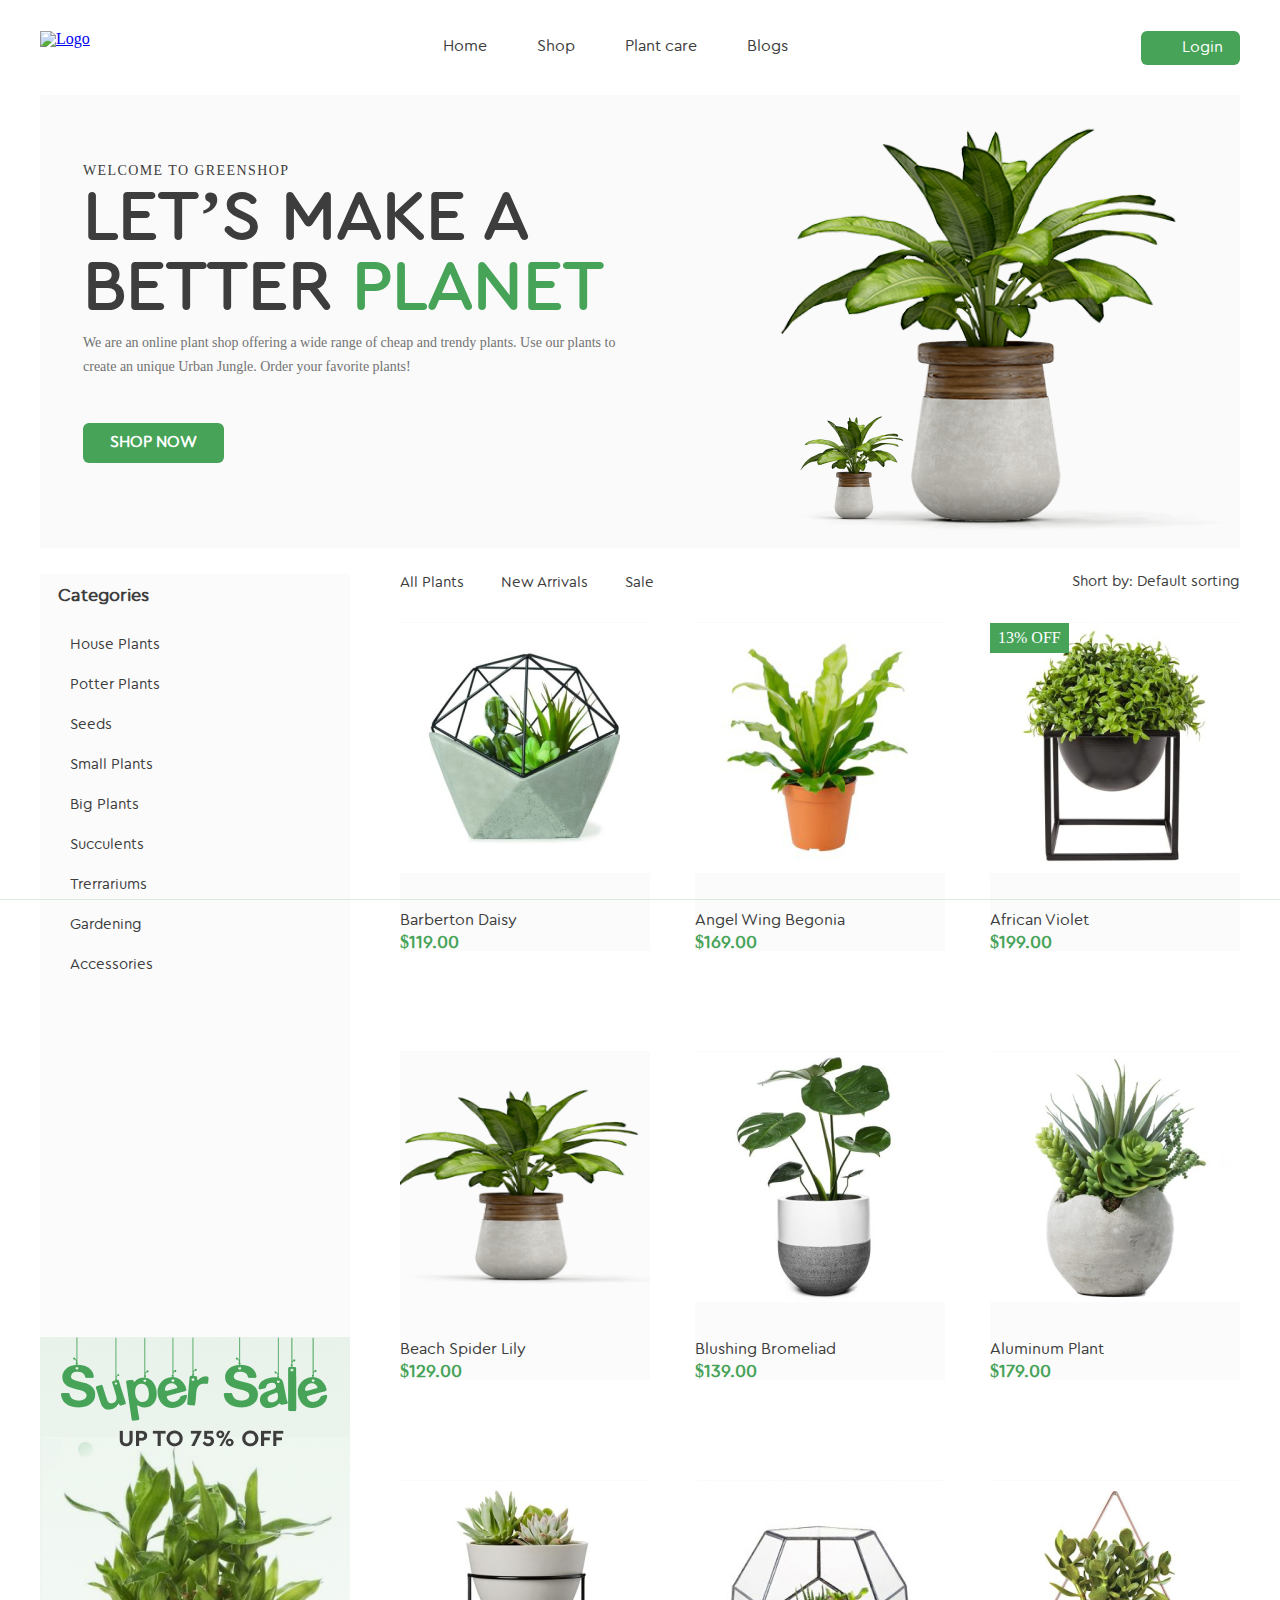
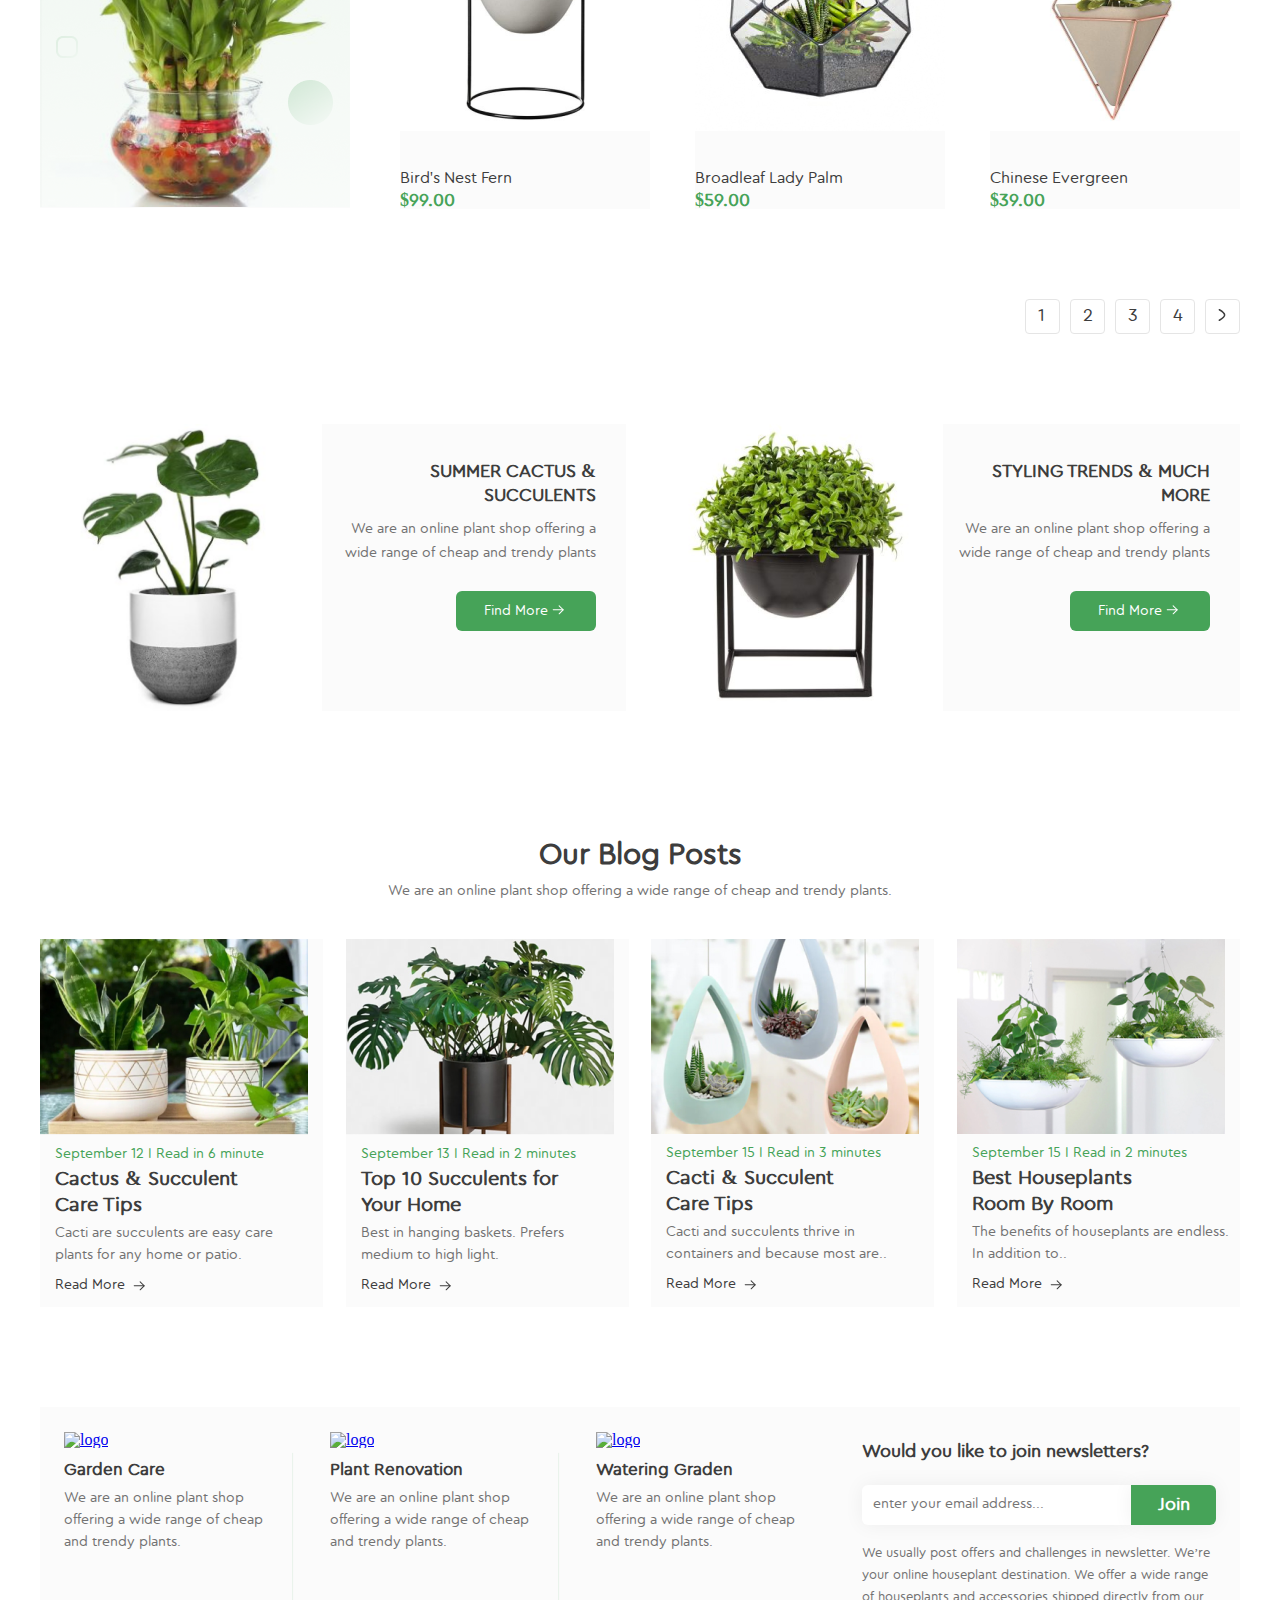
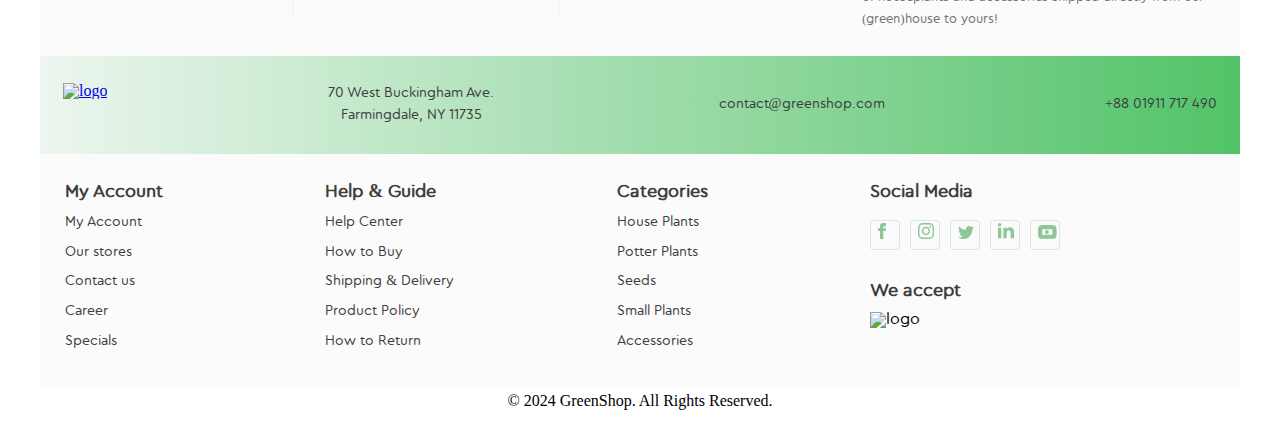
==== commit 8cadbb11: "add update footer photo" ====
--- a/index.html
+++ b/index.html
@@ -20,31 +20,68 @@
         </a>
         <nav>
             <ul>
-                <li class="dropdown">
+                <li class="list">
                     <a class="menu" href="#">Home</a>
                 </li>
-                <li class="dropdown">
+                <li class="list">
                     <a class="menu" href="#">Shop</a>
                 </li>
-                <li class="dropdown">
+                <li class="list">
                     <a class="menu" href="#">Plant care</a>
-                    <ul>
-                        <li>
-                            <a href="#">Drainage</a>
-                        </li>
-                        <li>
-                            <a href="#">Fungicides</a>
-                        </li>
-                        <li>
-                            <a href="#">Fertilizer</a>
-                        </li>
-                        <li>
-                            <a href="#">Priming</a>
+                    <ul class="dropdown">
+                        <li class="listdrop">
+                            <a class="dropdown-listdrop" href="#">Drainage</a>
+                            <svg width="8" height="12" viewBox="0 0 8 12" fill="none" xmlns="http://www.w3.org/2000/svg">
+                                <path d="M1.375 0.75C1.375 0.75 6.625 3.858 6.625 6C6.625 8.14125 1.375 11.25 1.375 11.25" stroke="#3D3D3D" stroke-width="1.5" stroke-linecap="round" stroke-linejoin="round"/>
+                            </svg>
+
+                        </li>
+                        <li class="listdrop">
+                            <a class="dropdown-listdrop" href="#">Fungicides</a>
+                            <svg width="8" height="12" viewBox="0 0 8 12" fill="none" xmlns="http://www.w3.org/2000/svg">
+                                <path d="M1.375 0.75C1.375 0.75 6.625 3.858 6.625 6C6.625 8.14125 1.375 11.25 1.375 11.25" stroke="#3D3D3D" stroke-width="1.5" stroke-linecap="round" stroke-linejoin="round"/>
+                            </svg>
+
+                        </li>
+                        <li class="listdrop">
+                            <a class="dropdown-listdrop" href="#">Fertilizer</a>
+                            <svg width="8" height="12" viewBox="0 0 8 12" fill="none" xmlns="http://www.w3.org/2000/svg">
+                                <path d="M1.375 0.75C1.375 0.75 6.625 3.858 6.625 6C6.625 8.14125 1.375 11.25 1.375 11.25" stroke="#3D3D3D" stroke-width="1.5" stroke-linecap="round" stroke-linejoin="round"/>
+                            </svg>
+
+                        </li>
+                        <li class="listdrop">
+                            <a class="dropdown-listdrop" href="#">Priming</a>
+                            <svg width="8" height="12" viewBox="0 0 8 12" fill="none" xmlns="http://www.w3.org/2000/svg">
+                                <path d="M1.375 0.75C1.375 0.75 6.625 3.858 6.625 6C6.625 8.14125 1.375 11.25 1.375 11.25" stroke="#3D3D3D" stroke-width="1.5" stroke-linecap="round" stroke-linejoin="round"/>
+                            </svg>
+                            <ul class="dropdown2">
+                                <li class="listdrop2">
+                                    <a href="#">Universal</a>
+                                </li>
+                                <li class="listdrop2">
+                                    <a href="#">For Ficus</a>
+                                </li>
+                                <li class="listdrop2">
+                                    <a href="#">For Cacti</a>
+                                </li>
+                                <li class="listdrop2">
+                                    <a href="#">For Citrus</a>
+                                </li>
+                                <li class="listdrop2">
+                                    <a href="#">For those in bloom</a>
+                                </li>
+                                <li class="listdrop2">
+                                    <a href="#">For Orchids</a>
+                                </li>
+                            </ul>
+
                         </li>
                     </ul>
                 </li>
-                <li class="dropdown">
+                <li class="list">
                     <a class="menu" href="#">Blogs</a>
+
                 </li>
             </ul>
         </nav>
@@ -587,6 +624,155 @@
             </div>
         </div>
     </section>
+    <section class="info">
+        <div class="container">
+            <div>
+                <h4>
+                    My Account
+                </h4>
+                <ul>
+                    <li>
+                        <a href="#">
+                            My Account
+                        </a>
+                    </li>
+                    <li>
+                        <a href="#">
+                            Our stores
+                        </a>
+                    </li>
+                    <li>
+                        <a href="#">Contact us</a>
+                    </li>
+                    <li>
+                        <a href="#">
+                            Career
+                        </a>
+                    </li>
+                    <li>
+                        <a href="#">
+                            Specials
+                        </a>
+                    </li>
+                </ul>
+            </div>
+            <div>
+                <h4>
+                    Help & Guide
+                </h4>
+                <ul>
+                    <li>
+                        <a href="#">
+                            Help Center
+                        </a>
+                    </li>
+                    <li>
+                        <a href="#">
+                            How to Buy
+                        </a>
+                    </li>
+                    <li>
+                        <a href="#">
+                            Shipping & Delivery
+                        </a>
+                    </li>
+                    <li>
+                        <a href="#">
+                            Product Policy
+                        </a>
+                    </li>
+                    <li>
+                        <a href="#">
+                            How to Return
+                        </a>
+                    </li>
+                </ul>
+            </div>
+            <div>
+                <h4>
+                    Categories
+                </h4>
+                <ul>
+                    <li>
+                        <a href="#">
+                            House Plants
+                        </a>
+                    </li>
+                    <li>
+                        <a href="#">
+                            Potter Plants
+                        </a>
+                    </li>
+                    <li>
+                        <a href="#">
+                            Seeds
+                        </a>
+                    </li>
+                    <li>
+                        <a href="#">
+                            Small Plants
+                        </a>
+                    </li>
+                    <li>
+                        <a href="#">
+                            Accessories
+                        </a>
+                    </li>
+                </ul>
+            </div>
+            <div class="socialmedia">
+                <h4>
+                    Social Media
+                </h4>
+                <ul>
+                    <li>
+                        <a href="#">
+                            <svg width="8" height="16" viewBox="0 0 8 16" fill="none" xmlns="http://www.w3.org/2000/svg">
+                            <path d="M2 5.33333H0V8H2V16H5.33333V8H7.73333L8 5.33333H5.33333V4.2C5.33333 3.6 5.46667 3.33333 6.06667 3.33333H8V0H5.46667C3.06667 0 2 1.06667 2 3.06667V5.33333Z" fill="#46A358" fill-opacity="0.6" />
+                        </svg>
+                        </a>
+                    </li>
+                    <li>
+                        <a href="#">
+                            <svg width="16" height="16" viewBox="0 0 16 16" fill="none" xmlns="http://www.w3.org/2000/svg">
+                                <path d="M8 1.46667C10.1333 1.46667 10.4 1.46667 11.2667 1.53333C13.4667 1.6 14.4667 2.66667 14.5333 4.8C14.6 5.66667 14.6 5.86667 14.6 8C14.6 10.1333 14.6 10.4 14.5333 11.2C14.4667 13.3333 13.4 14.4 11.2667 14.4667C10.4 14.5333 10.2 14.5333 8 14.5333C5.86667 14.5333 5.6 14.5333 4.8 14.4667C2.6 14.4 1.6 13.3333 1.53333 11.2C1.46667 10.3333 1.46667 10.1333 1.46667 8C1.46667 5.86667 1.46667 5.6 1.53333 4.8C1.6 2.66667 2.66667 1.6 4.8 1.53333C5.6 1.46667 5.86667 1.46667 8 1.46667ZM8 0C5.8 0 5.53333 0 4.73333 0.0666667C1.8 0.2 0.2 1.8 0.0666667 4.73333C0 5.53333 0 5.8 0 8C0 10.2 0 10.4667 0.0666667 11.2667C0.2 14.2 1.8 15.8 4.73333 15.9333C5.53333 16 5.8 16 8 16C10.2 16 10.4667 16 11.2667 15.9333C14.2 15.8 15.8 14.2 15.9333 11.2667C16 10.4667 16 10.2 16 8C16 5.8 16 5.53333 15.9333 4.73333C15.8 1.8 14.2 0.2 11.2667 0.0666667C10.4667 0 10.2 0 8 0ZM8 3.86667C5.73333 3.86667 3.86667 5.73333 3.86667 8C3.86667 10.2667 5.73333 12.1333 8 12.1333C10.2667 12.1333 12.1333 10.2667 12.1333 8C12.1333 5.73333 10.2667 3.86667 8 3.86667ZM8 10.6667C6.53333 10.6667 5.33333 9.46667 5.33333 8C5.33333 6.53333 6.53333 5.33333 8 5.33333C9.46667 5.33333 10.6667 6.53333 10.6667 8C10.6667 9.46667 9.46667 10.6667 8 10.6667ZM12.2667 2.8C11.7333 2.8 11.3333 3.2 11.3333 3.73333C11.3333 4.26667 11.7333 4.66667 12.2667 4.66667C12.8 4.66667 13.2 4.26667 13.2 3.73333C13.2 3.2 12.8 2.8 12.2667 2.8Z" fill="#46A358" fill-opacity="0.6" />
+                            </svg>
+                        </a>
+                    </li>
+                    <li>
+                        <a href="#">
+                            <svg width="16" height="13" viewBox="0 0 16 13" fill="none" xmlns="http://www.w3.org/2000/svg">
+                                <path d="M5.03186 13.0036C11.0699 13.0036 14.3718 8.00118 14.3718 3.66357C14.3718 3.52144 14.3689 3.38005 14.3624 3.2392C15.0033 2.77588 15.5605 2.19756 16 1.53953C15.4118 1.80085 14.7789 1.97682 14.1149 2.05616C14.7926 1.64981 15.313 1.0067 15.5585 0.24021C14.9241 0.616357 14.2217 0.889688 13.4742 1.03709C12.8749 0.399076 12.0218 0 11.0779 0C9.26483 0 7.79464 1.4702 7.79464 3.28233C7.79464 3.54001 7.82357 3.79041 7.87962 4.0308C5.1516 3.89377 2.73239 2.58735 1.11352 0.601253C0.831273 1.08622 0.668767 1.64999 0.668767 2.25106C0.668767 3.38988 1.24837 4.3953 2.12968 4.98363C1.59121 4.96707 1.08531 4.81894 0.642926 4.57291C0.642198 4.58656 0.642198 4.60039 0.642198 4.61476C0.642198 6.2047 1.77392 7.53204 3.27578 7.83285C3.00008 7.90801 2.71001 7.94841 2.41047 7.94841C2.19901 7.94841 1.99338 7.9273 1.79339 7.88927C2.21121 9.19332 3.42318 10.1425 4.86007 10.1693C3.73636 11.0499 2.32094 11.5745 0.783049 11.5745C0.518272 11.5745 0.256952 11.5594 0 11.529C1.45273 12.46 3.17769 13.0036 5.03186 13.0036Z" fill="#46A358" fill-opacity="0.6" />
+                            </svg>
+                        </a>
+                    </li>
+                    <li>
+                        <a href="#">
+                            <svg width="16" height="16" viewBox="0 0 16 16" fill="none" xmlns="http://www.w3.org/2000/svg">
+                                <path d="M3.33333 1.66667C3.33333 2.6 2.6 3.33333 1.66667 3.33333C0.733333 3.33333 0 2.6 0 1.66667C0 0.733333 0.733333 0 1.66667 0C2.6 0 3.33333 0.733333 3.33333 1.66667ZM3.33333 4.66667H0V15.3333H3.33333V4.66667ZM8.66667 4.66667H5.33333V15.3333H8.66667V9.73333C8.66667 6.6 12.6667 6.33333 12.6667 9.73333V15.3333H16V8.6C16 3.33333 10.0667 3.53333 8.66667 6.13333V4.66667Z" fill="#46A358" fill-opacity="0.6" />
+                            </svg>
+                        </a>
+                    </li>
+                    <li>
+                        <a href="#">
+                            <svg width="19" height="14" viewBox="0 0 19 14" fill="none" xmlns="http://www.w3.org/2000/svg">
+                                <path fill-rule="evenodd" clip-rule="evenodd" d="M15.1653 4.42995L15.168 4.43062C15.168 4.43062 15.1676 4.4305 15.1667 4.4303C15.1663 4.4302 15.1658 4.43008 15.1653 4.42995ZM4.32444 4.35686C6.91762 4.19575 11.7483 4.19575 14.3415 4.35686L14.3422 4.3644C14.4047 4.99716 14.4299 5.84143 14.4299 7.01915C14.4299 8.18238 14.4053 9.02689 14.3441 9.66498C11.6962 9.77026 6.97129 9.77027 4.32282 9.66502C4.261 9.03324 4.23602 8.19137 4.23602 7.01915C4.23602 5.84143 4.26123 4.99716 4.32369 4.3644L4.32444 4.35686ZM15.2422 9.61106C15.2422 9.61109 15.2405 9.61148 15.237 9.61215L15.2422 9.61106ZM3.49794 9.60768L3.50063 9.60836C3.49881 9.60793 3.49792 9.60769 3.49794 9.60768ZM0 7.01915C0 11.8412 0.388873 13.63 3.42208 13.8633C6.22196 14.0189 12.4439 14.0189 15.2438 13.8633C18.277 13.7078 18.6659 11.8412 18.6659 7.01915C18.6659 2.19713 18.277 0.408316 15.2438 0.174993C12.4439 -0.0583309 6.22196 -0.0583309 3.42208 0.174993C0.388873 0.408316 0 2.19713 0 7.01915ZM3.49794 4.43062C3.49792 4.43061 3.49884 4.43037 3.50073 4.42992L3.49794 4.43062ZM9.78228 8.73886C8.50388 9.37806 6.99973 8.44845 6.99973 7.01915C6.99973 5.58986 8.50388 4.66025 9.78228 5.29945C11.1994 6.008 11.1994 8.0303 9.78228 8.73886Z" fill="#46A358" fill-opacity="0.6" />
+                            </svg>
+                        </a>
+                    </li>
+                </ul>
+                <h4>
+                    We accept
+                </h4>
+                <img src="img/image16.png" alt="logo">
+            </div>
+        </div>
+        <p>
+            © 2024 GreenShop. All Rights Reserved.
+        </p>
+        <div style="width: 300px">
+        </div>
+    </section>
 </footer>
 
 <!--<script-->
--- a/css/style.css
+++ b/css/style.css
@@ -116,6 +116,7 @@
     max-width: 1200px;
     margin: auto;
 }
+
 header{
     padding-top: 31px;
     margin-bottom: 12px;
@@ -124,7 +125,7 @@
     display: flex;
     justify-content: space-between;
 }
-.login_btn{
+header .login_btn{
     border-radius: 6px;
     background: #46a358;
     font-weight: 500;
@@ -139,7 +140,7 @@
     padding: 7px 17px;
     font-family: 'cera_round_pro_demoregular';
 }
-.login_btn:before{
+header .login_btn:before{
     background-image: url("../img/Logout.svg");
     display: inline-flex;
     width: 20px;
@@ -147,19 +148,20 @@
     content: "";
     margin-right: 4px;
 }
-.login_btn:hover{
+header .login_btn:hover{
     color: black;
 }
-.login_btn:hover:before{
+header .login_btn:hover:before{
     background-image: url("../img/Logout_2.svg");
 }
+
 header ul{
     display: flex;
     gap: 50px;
     padding-top: 8px;
     font-family: 'cera_round_pro_demoregular';
 }
-header li{
+header li.list{
     text-align: center;
     position: relative;
 }
@@ -169,33 +171,33 @@
     color: #3d3d3d;
     text-decoration: none;
 }
-header ul .dropdown ul{
+header ul li .dropdown{
     display: none;
     position: absolute;
     padding-top: 41px;
     left: -50px;
-    bottom: -166px;
-}
-header ul .dropdown li{
+    bottom: -165px;
+}
+header ul .dropdown .listdrop{
     text-align: left;
     min-width: 188px;
     padding: 8px 14px;
     background-color: #edf6ee;
 }
-header ul .dropdown a{
+header .dropdown .listdrop a{
     font-weight: 400;
     font-size: 16px;
     color: #3d3d3d;
     text-decoration: none;
 }
-header li.dropdown:hover ul{
+header li:hover .dropdown{
     display: block;
 }
 header ul .menu:hover{
     font-weight: 700;
     color: #46a358;
 }
-header ul .dropdown:after{
+header ul li.list:after{
     content: "";
     display: block;
     width: 0;
@@ -205,7 +207,7 @@
     bottom: -20px;
     transition: 0.4s;
 }
-header ul .dropdown:hover:after{
+header ul li.list:hover:after{
     width: 100%;
 }
 header .logo{
@@ -237,6 +239,53 @@
     }
 }
 
+header .dropdown .listdrop{
+    position: relative;
+}
+header .dropdown .dropdown2{
+    display: none;
+    position: absolute;
+    left: 189px;
+    bottom: -64px;
+}
+header .listdrop:hover .dropdown2{
+    display: block;
+}
+header .dropdown .listdrop:hover{
+    background: #1a712a;
+}
+header .dropdown .listdrop:hover .dropdown-listdrop{
+    font-weight: 700;
+    font-size: 16px;
+    color: #fff;
+}
+header .dropdown2 .listdrop2{
+    text-align: left;
+    min-width: 178px;
+    padding: 8px 14px;
+    background-color: #edf6ee;
+}
+header .dropdown2 .listdrop2 a{
+    font-weight: 400;
+    font-size: 16px;
+    color: #3d3d3d;
+}
+header svg{
+    display: block;
+    position: absolute;
+    top: 10px;
+    right: 17px;
+}
+header .dropdown .listdrop:hover svg{
+    display: block;
+    transform: rotate(180deg);
+}
+header .dropdown .listdrop:hover svg path{
+    stroke: white;
+}
+
+
+
 .banner{
     margin-bottom: 26px;
 }
@@ -697,7 +746,6 @@
     text-align: left;
     position: relative;
 }
-
 .join .border:after{
     content: "";
     display: block;
@@ -779,7 +827,7 @@
 }
 
 
-footer .container{
+footer .adress .container{
     padding: 27px 23px;
     background: linear-gradient(90deg, #edf6ef 0%, #52c368 100%);
 }
@@ -826,10 +874,76 @@
     content: "";
     margin-right: 13px;
 }
-footer a:hover{
-    color: #46a358;
-}
-
+footer .contacts a:hover{
+    color: #46a358;
+}
+
+
+footer .info .container{
+    display: flex;
+    justify-content: space-between;
+    padding: 30px 25px;
+    background: #fbfbfb;
+    margin-bottom: 6px;
+    font-family: 'cera_round_pro_demoregular';
+}
+footer .info h4{
+    font-weight: 700;
+    font-size: 18px;
+    line-height: 89%;
+    color: #3d3d3d;
+    margin-bottom: 8px;
+}
+footer .info ul li a{
+    font-weight: 400;
+    font-size: 14px;
+    line-height: 214%;
+    color: #3d3d3d;
+    text-decoration: none;
+}
+footer .info ul li:hover a{
+    color: #46a358;
+    font-weight: 500;
+}
+footer .socialmedia{
+    padding-right: 155px;
+}
+footer .socialmedia ul{
+    display: flex;
+    gap: 10px;
+    margin-bottom: 33px;
+}
+footer .socialmedia li{
+    border: 1px solid rgba(70, 163, 88, 0.2);
+    border-radius: 4px;
+    width: 30px;
+    height: 30px;
+    justify-content: center;
+    align-items: center;
+}
+footer .socialmedia a{
+    padding: 7px;
+}
+footer .socialmedia h4:first-of-type{
+    margin-bottom: 20px;
+}
+footer .socialmedia h4:last-of-type{
+    margin-bottom: 13px;
+}
+footer .info .container:after{
+    content: "";
+    display: block;
+    width: 100%;
+    height: 1px;
+    position: absolute;
+    background: rgba(70, 163, 88, 0.2);
+    right: 0;
+    bottom: 0;
+}
+footer .info p{
+    text-align: center;
+    margin-bottom: 15px;
+}
 
 
 
@@ -855,7 +969,7 @@
     flex-wrap: wrap;
     justify-content: center;
     align-items: center;
-    align-content: end;
+    align-content: center;
     max-width: 900px;
     margin: auto;
     border: solid 3px green;
@@ -864,8 +978,9 @@
 .flex_container2 .block2{
     border: solid 1px black;
     background: paleturquoise;
-    width: 200px;
-    text-align: center;
-
+    width: 300px;
+    height: 300px;
+    text-align: center;
+    border-radius: 65%;
 
 }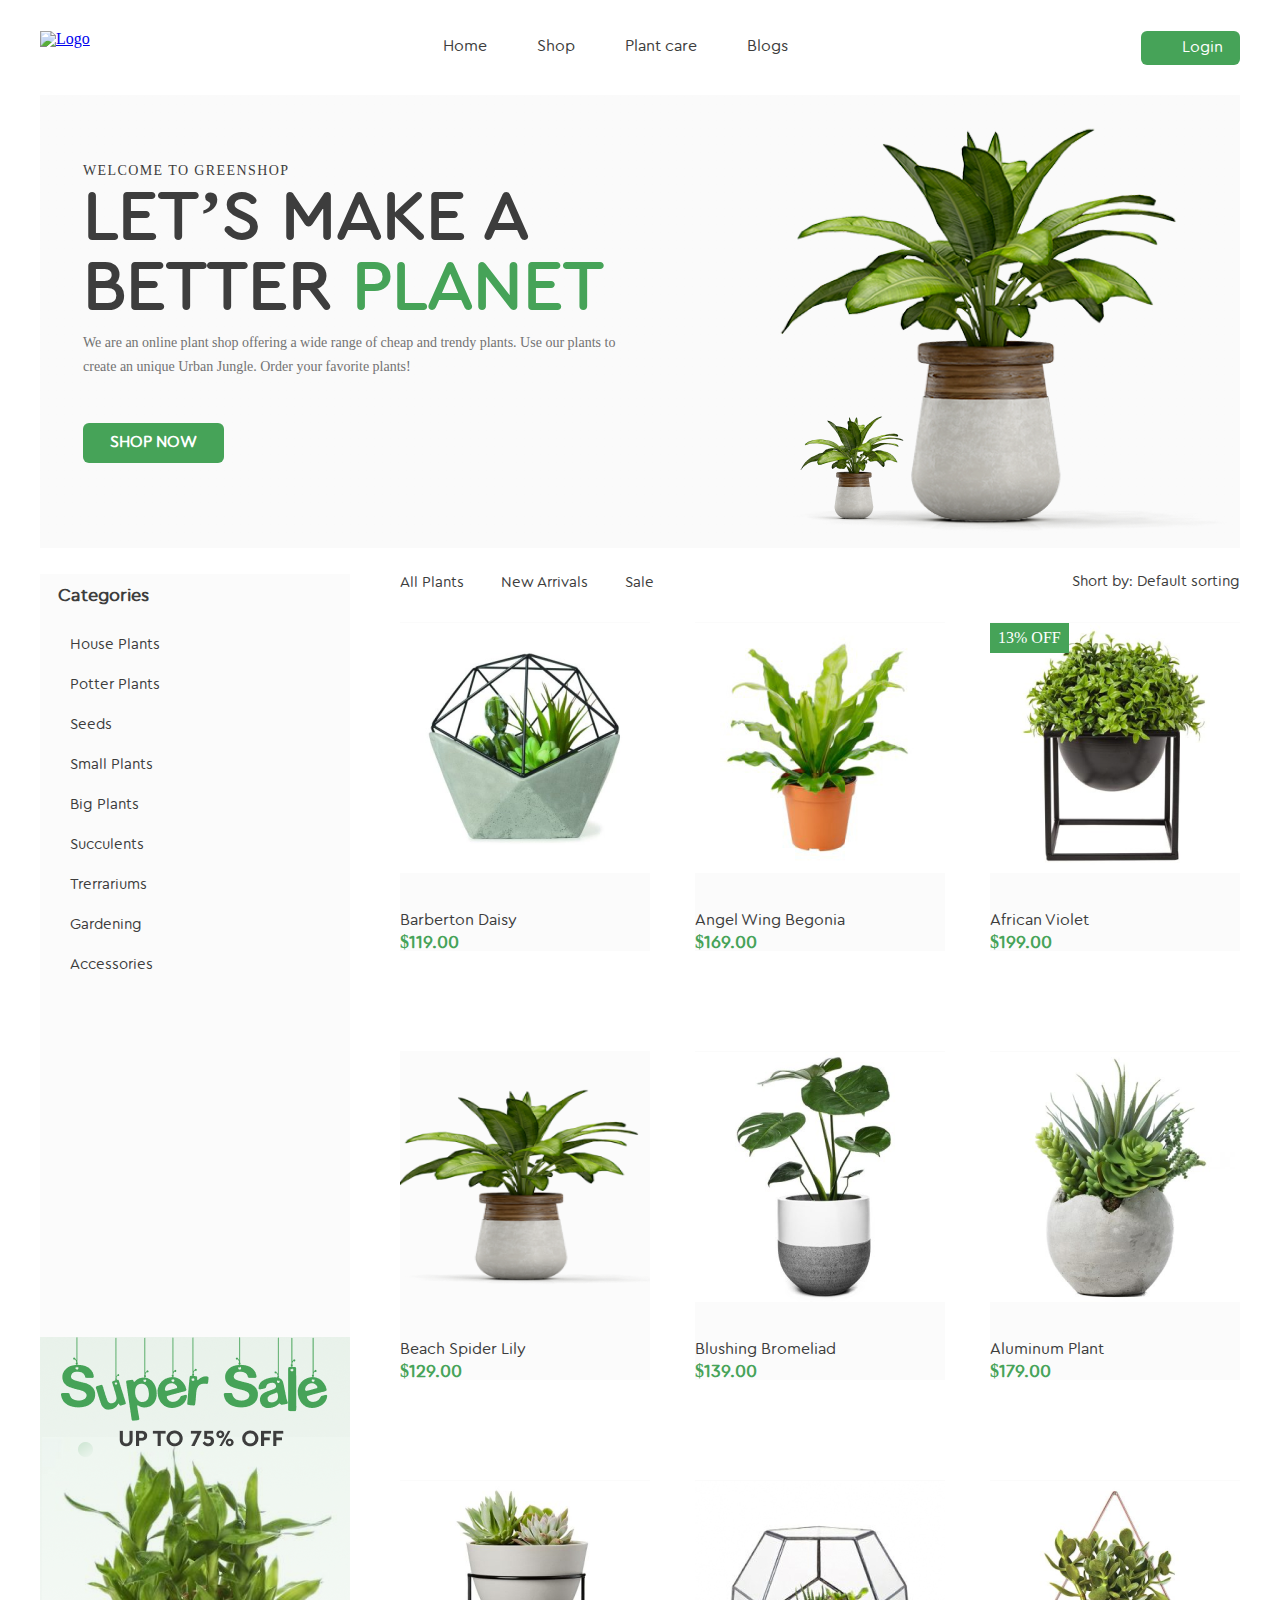
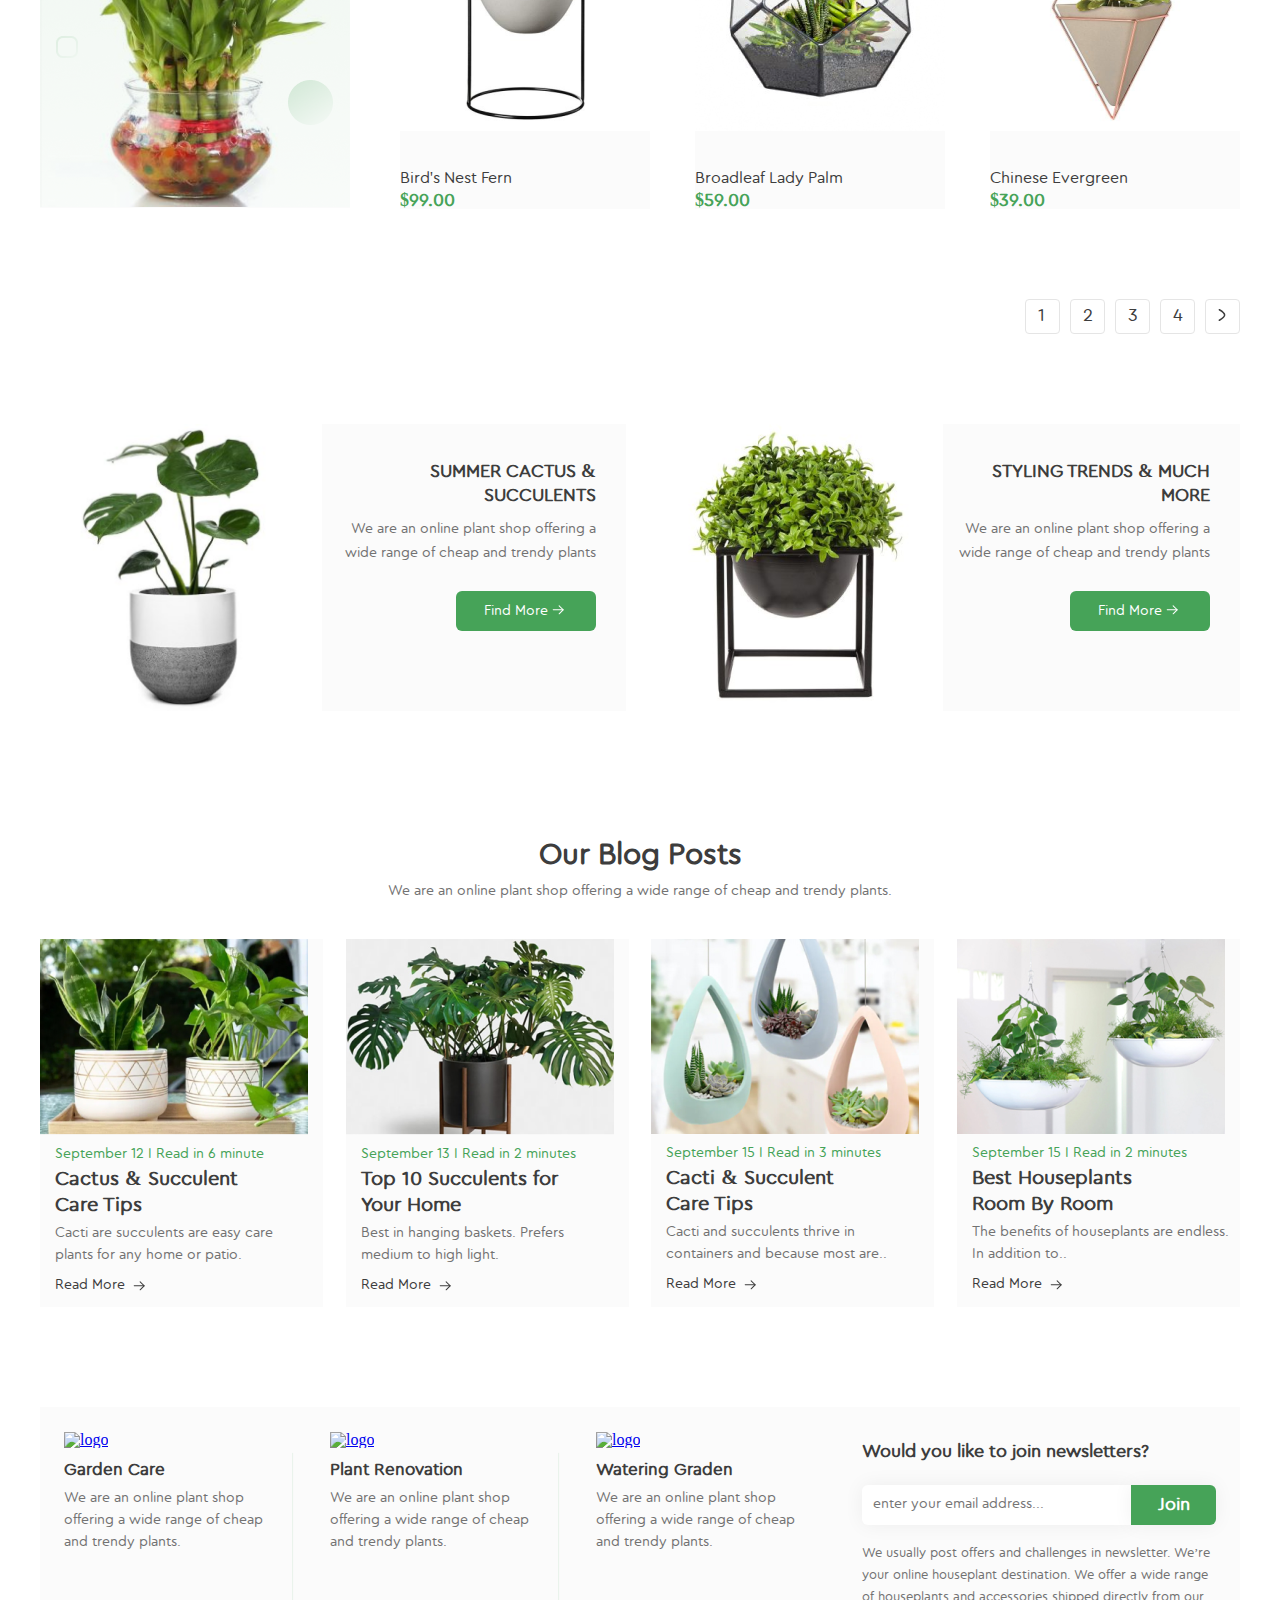
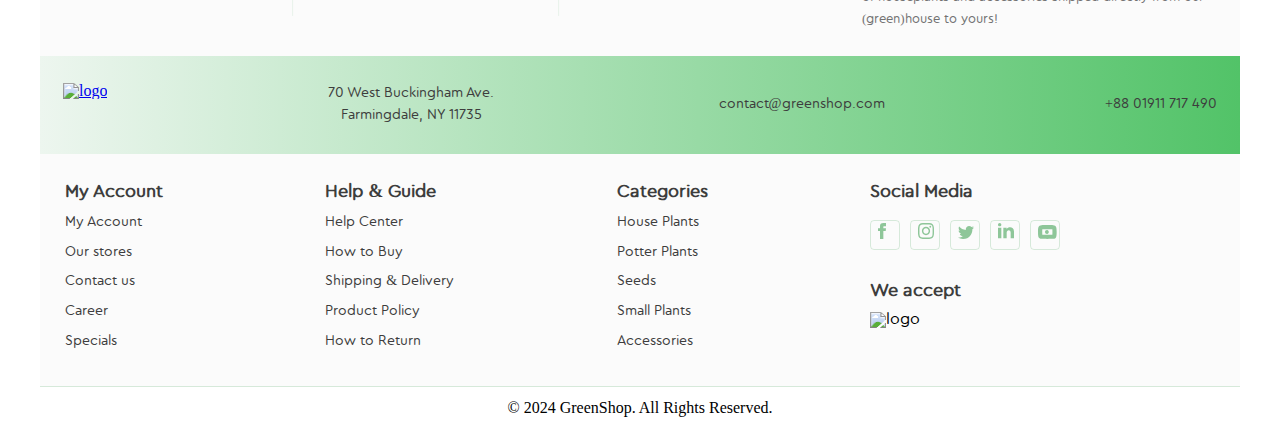
==== commit 370c4305: "add update footer photo" ====
--- a/index.html
+++ b/index.html
@@ -770,8 +770,6 @@
         <p>
             © 2024 GreenShop. All Rights Reserved.
         </p>
-        <div style="width: 300px">
-        </div>
     </section>
 </footer>
 
--- a/css/style.css
+++ b/css/style.css
@@ -885,6 +885,7 @@
     padding: 30px 25px;
     background: #fbfbfb;
     margin-bottom: 6px;
+    position: relative;
     font-family: 'cera_round_pro_demoregular';
 }
 footer .info h4{
@@ -943,6 +944,7 @@
 footer .info p{
     text-align: center;
     margin-bottom: 15px;
+    margin-top: 13px;
 }
 
 
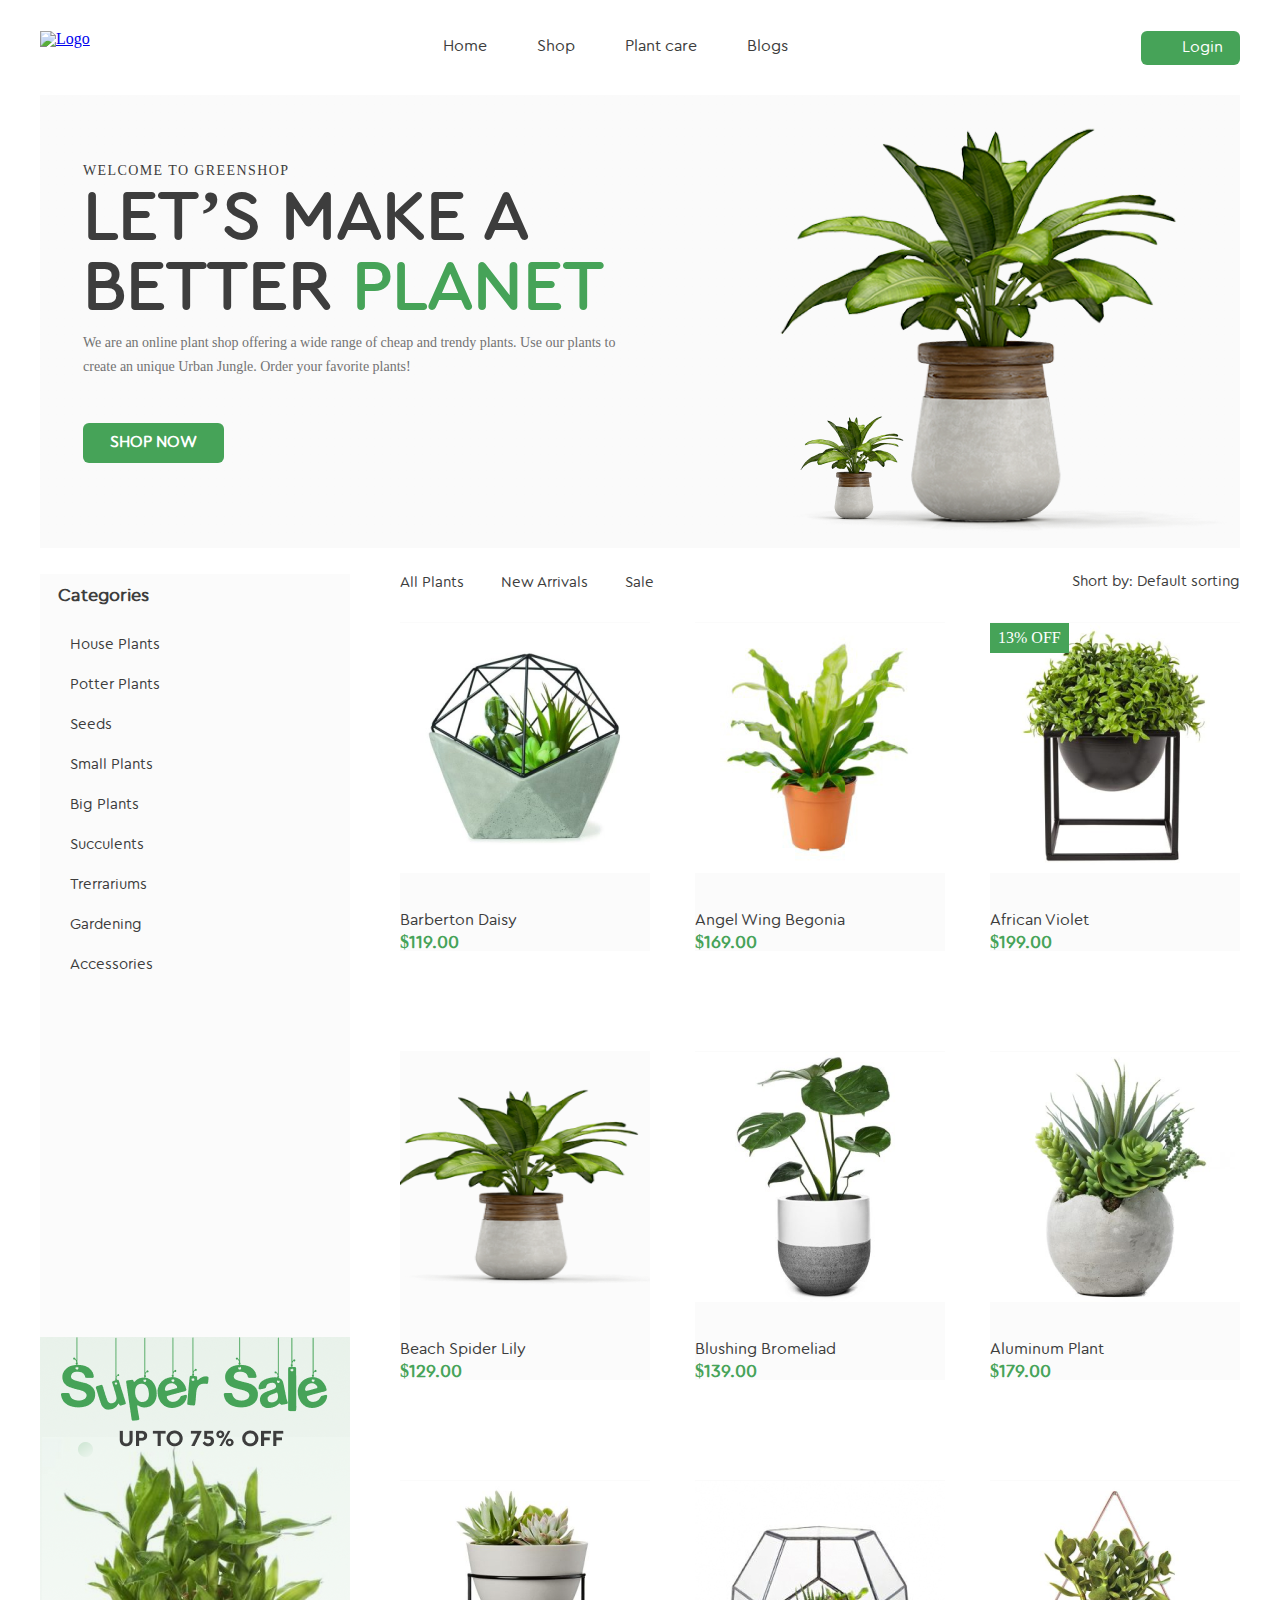
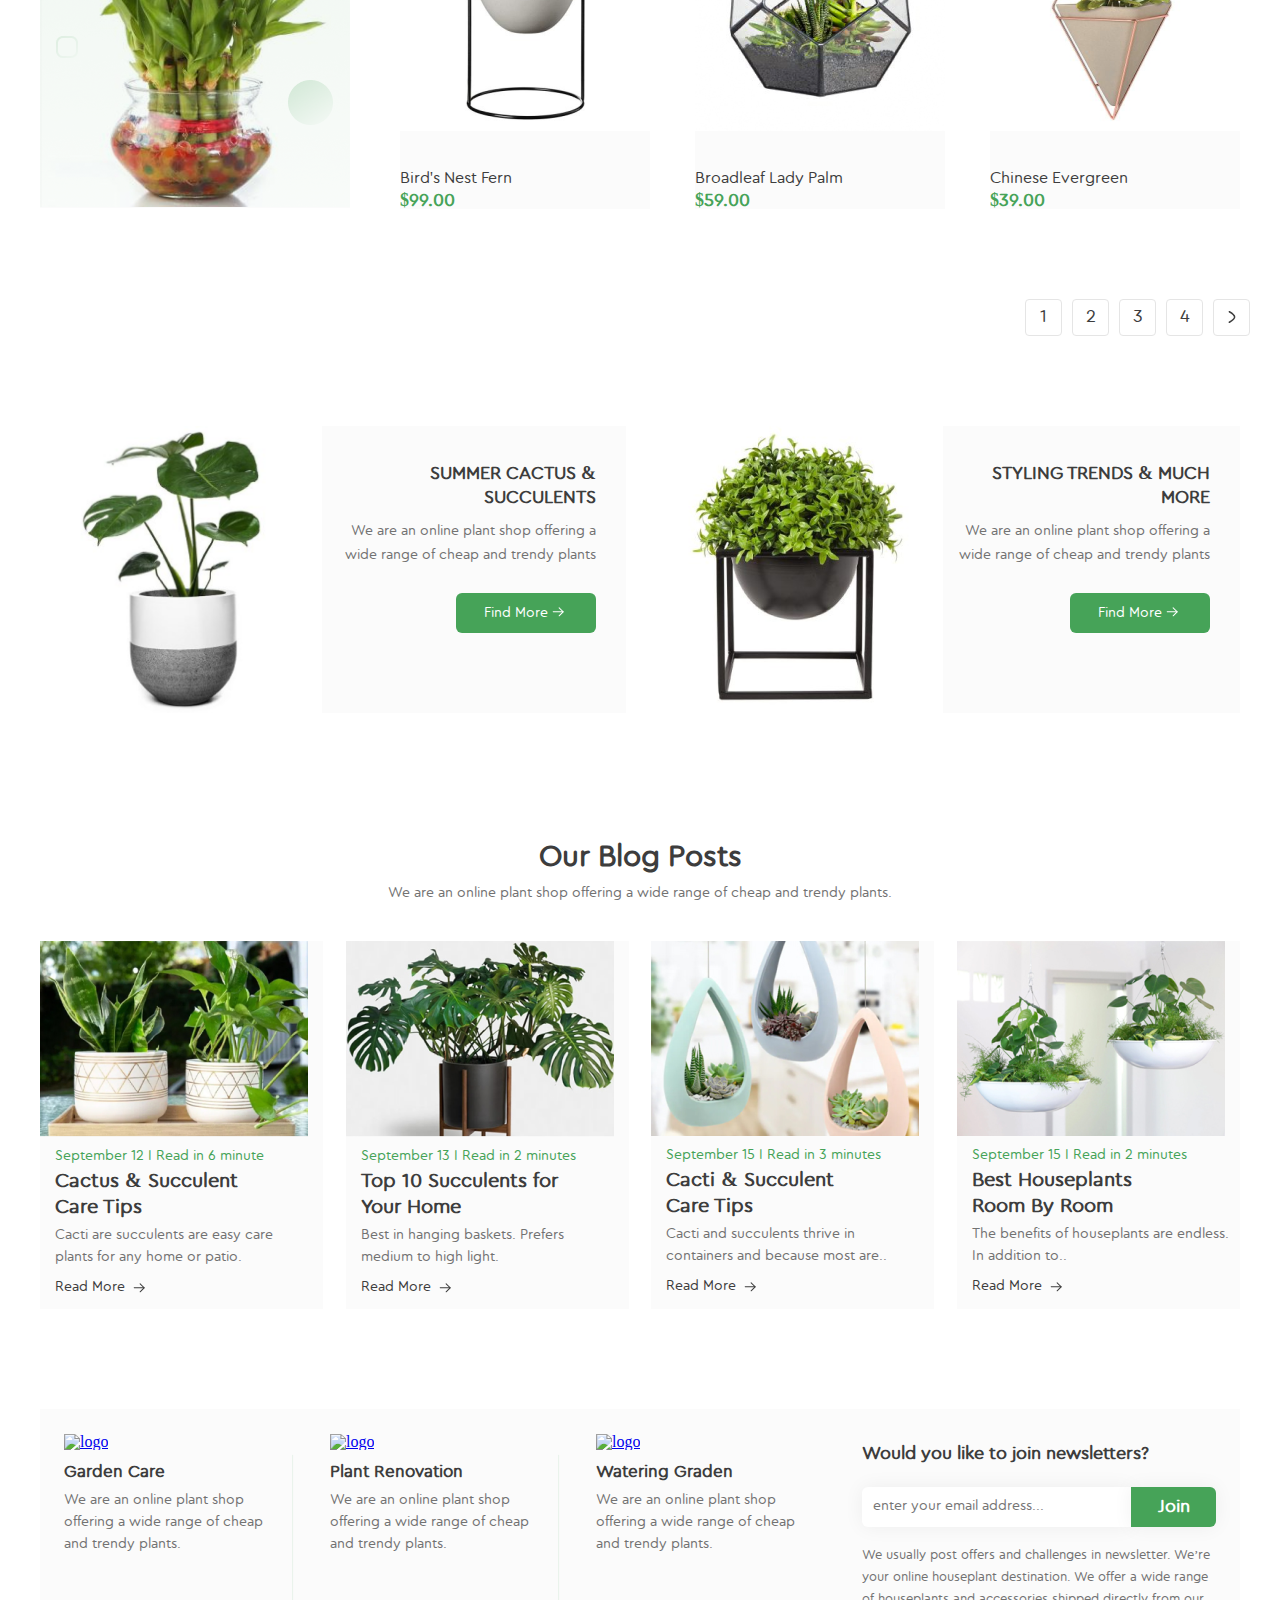
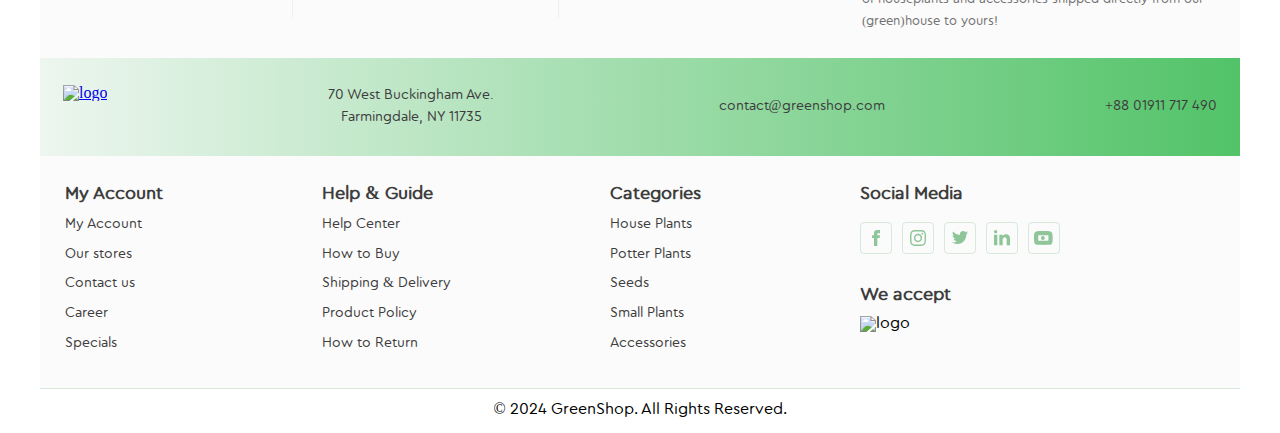
==== commit 3dcca5ac: "add scss?" ====
--- a/index.html
+++ b/index.html
@@ -10,6 +10,7 @@
 <!--    <link rel="stylesheet" href="css/owl.carousel.css">-->
 <!--    <link rel="stylesheet" href="css/owl.theme.default.css">-->
     <link rel="stylesheet" href="css/style.css">
+    <link rel="stylesheet" href="css/media.css">
 </head>
 <body>
 
@@ -779,5 +780,6 @@
 <!--        crossorigin="anonymous"></script>-->
 <!--<script src="scripts/owl.carousel.js"></script>-->
 <!--<script src="scripts/scripts.js"></script>-->
+
 </body>
 </html>--- a/css/style.css
+++ b/css/style.css
@@ -538,17 +538,17 @@
 .product .list li{
     border: 1px solid #e5e5e5;
     border-radius: 4px;
+}
+.product .list li a{
+    display: flex;
+    align-items: center;
+    justify-content: center;
+    font-weight: 300;
     width: 35px;
     height: 35px;
-    align-items: center;
-    align-content: center;
-}
-.product .list li a{
-    font-weight: 300;
     font-size: 18px;
     line-height: 89%;
     color: #3d3d3d;
-    padding: 12px;
     text-decoration: none;
     font-family: 'cera_round_pro_demoregular';
 }
@@ -917,13 +917,16 @@
 footer .socialmedia li{
     border: 1px solid rgba(70, 163, 88, 0.2);
     border-radius: 4px;
+}
+footer .socialmedia a{
+    display: flex;
+    justify-content: center;
+    align-items: center;
     width: 30px;
     height: 30px;
-    justify-content: center;
-    align-items: center;
-}
-footer .socialmedia a{
-    padding: 7px;
+}
+footer .socialmedia a:hover{
+    background: paleturquoise;
 }
 footer .socialmedia h4:first-of-type{
     margin-bottom: 20px;
@@ -945,7 +948,35 @@
     text-align: center;
     margin-bottom: 15px;
     margin-top: 13px;
-}
+    font-family: 'cera_round_pro_demoregular';
+}
+
+/*body{*/
+/*    position: absolute;*/
+/*    height: 100vh;*/
+/*    width: 100vw;*/
+/*    z-index: 10;*/
+/*    animation: preloader 1.5s;*/
+/*    opacity: 1;*/
+/*}*/
+/*@keyframes preloader {*/
+/*    0%{*/
+/*        opacity: 0;*/
+/*        background-color: black;*/
+/*        background-image: url("../img/Logo_preloader.svg");*/
+/*        background-repeat: no-repeat;*/
+/*    }*/
+/*    50%{*/
+/*        background-color: orange;*/
+/*    }*/
+/*    100%{*/
+/*        !*background-color: #77929F;*!*/
+/*        background-color: black;*/
+/*        opacity: 0;*/
+/*        background-image: url("../img/Logo_preloader.svg");*/
+/*        background-repeat: no-repeat;*/
+/*    }*/
+/*}*/
 
 
 
--- a/css/media.css
+++ b/css/media.css
@@ -0,0 +1,3 @@
+@media only screen and (max-width: 600px){
+    
+}